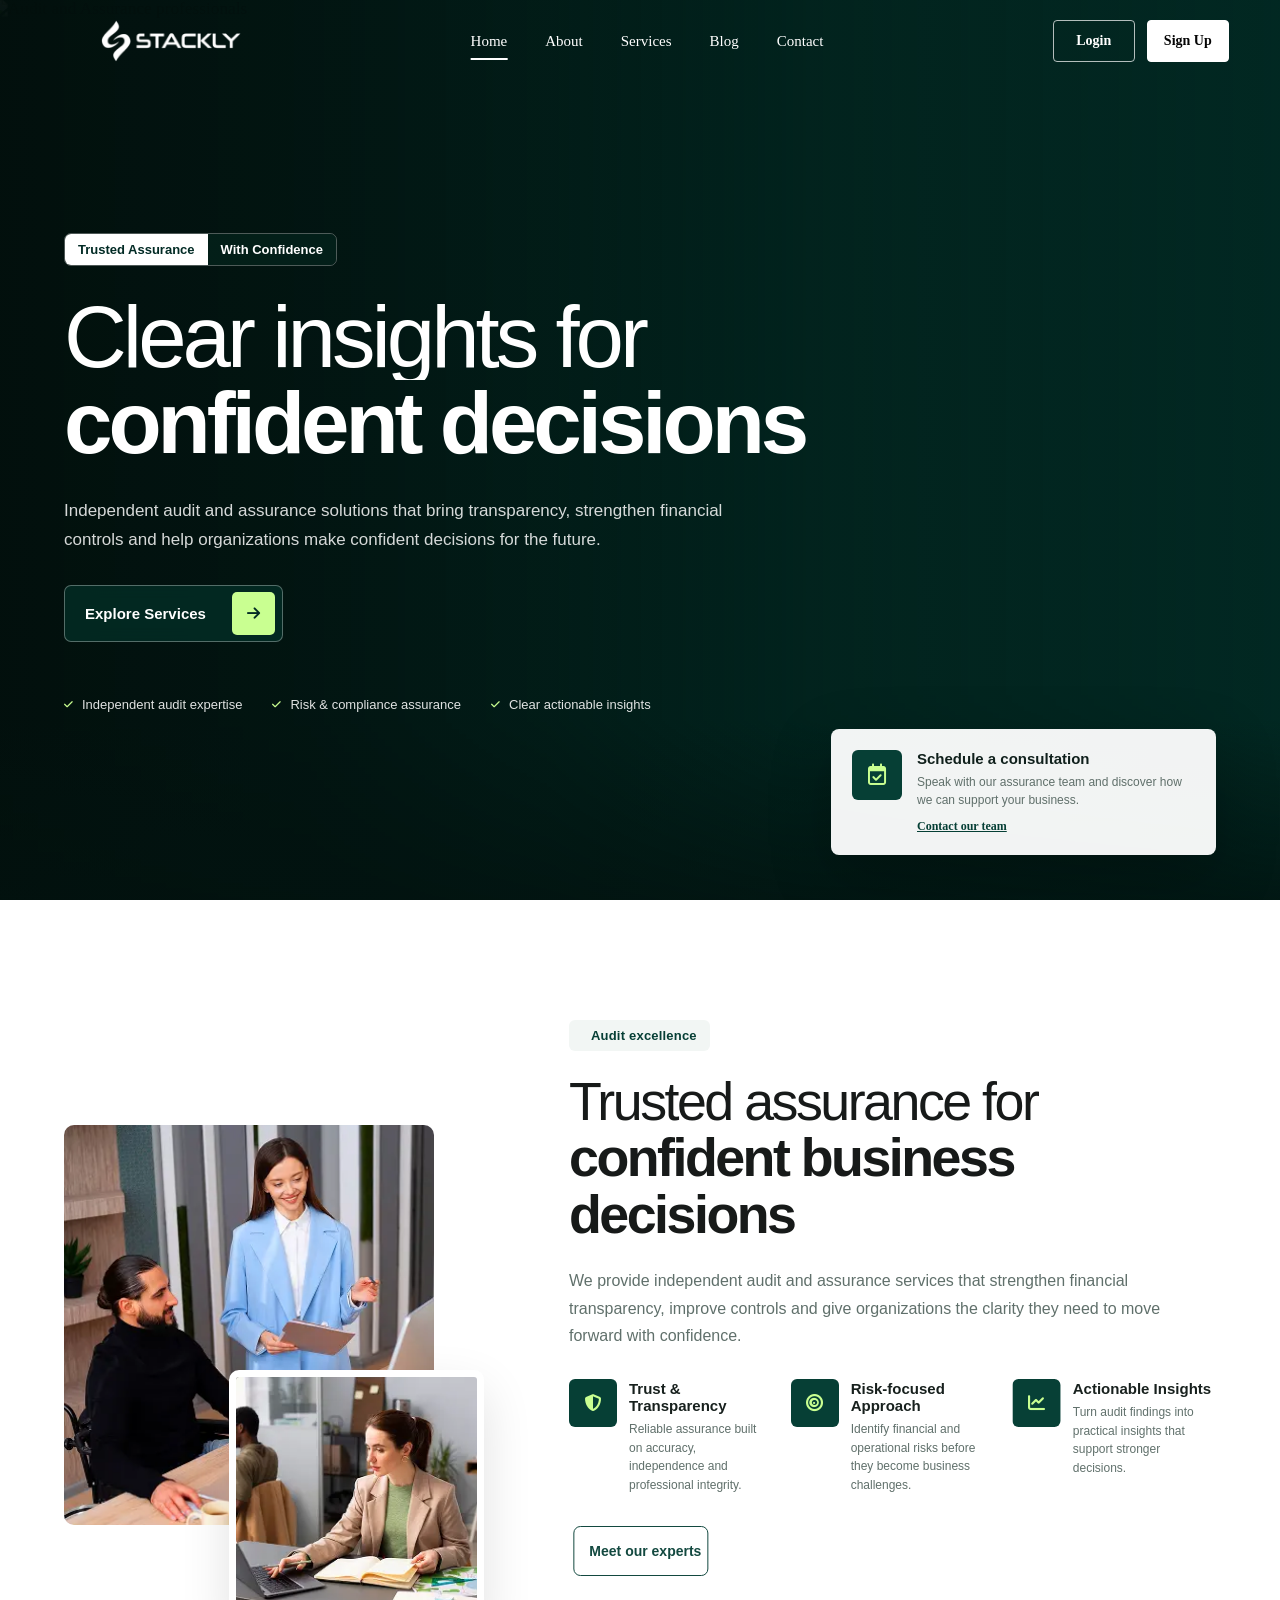
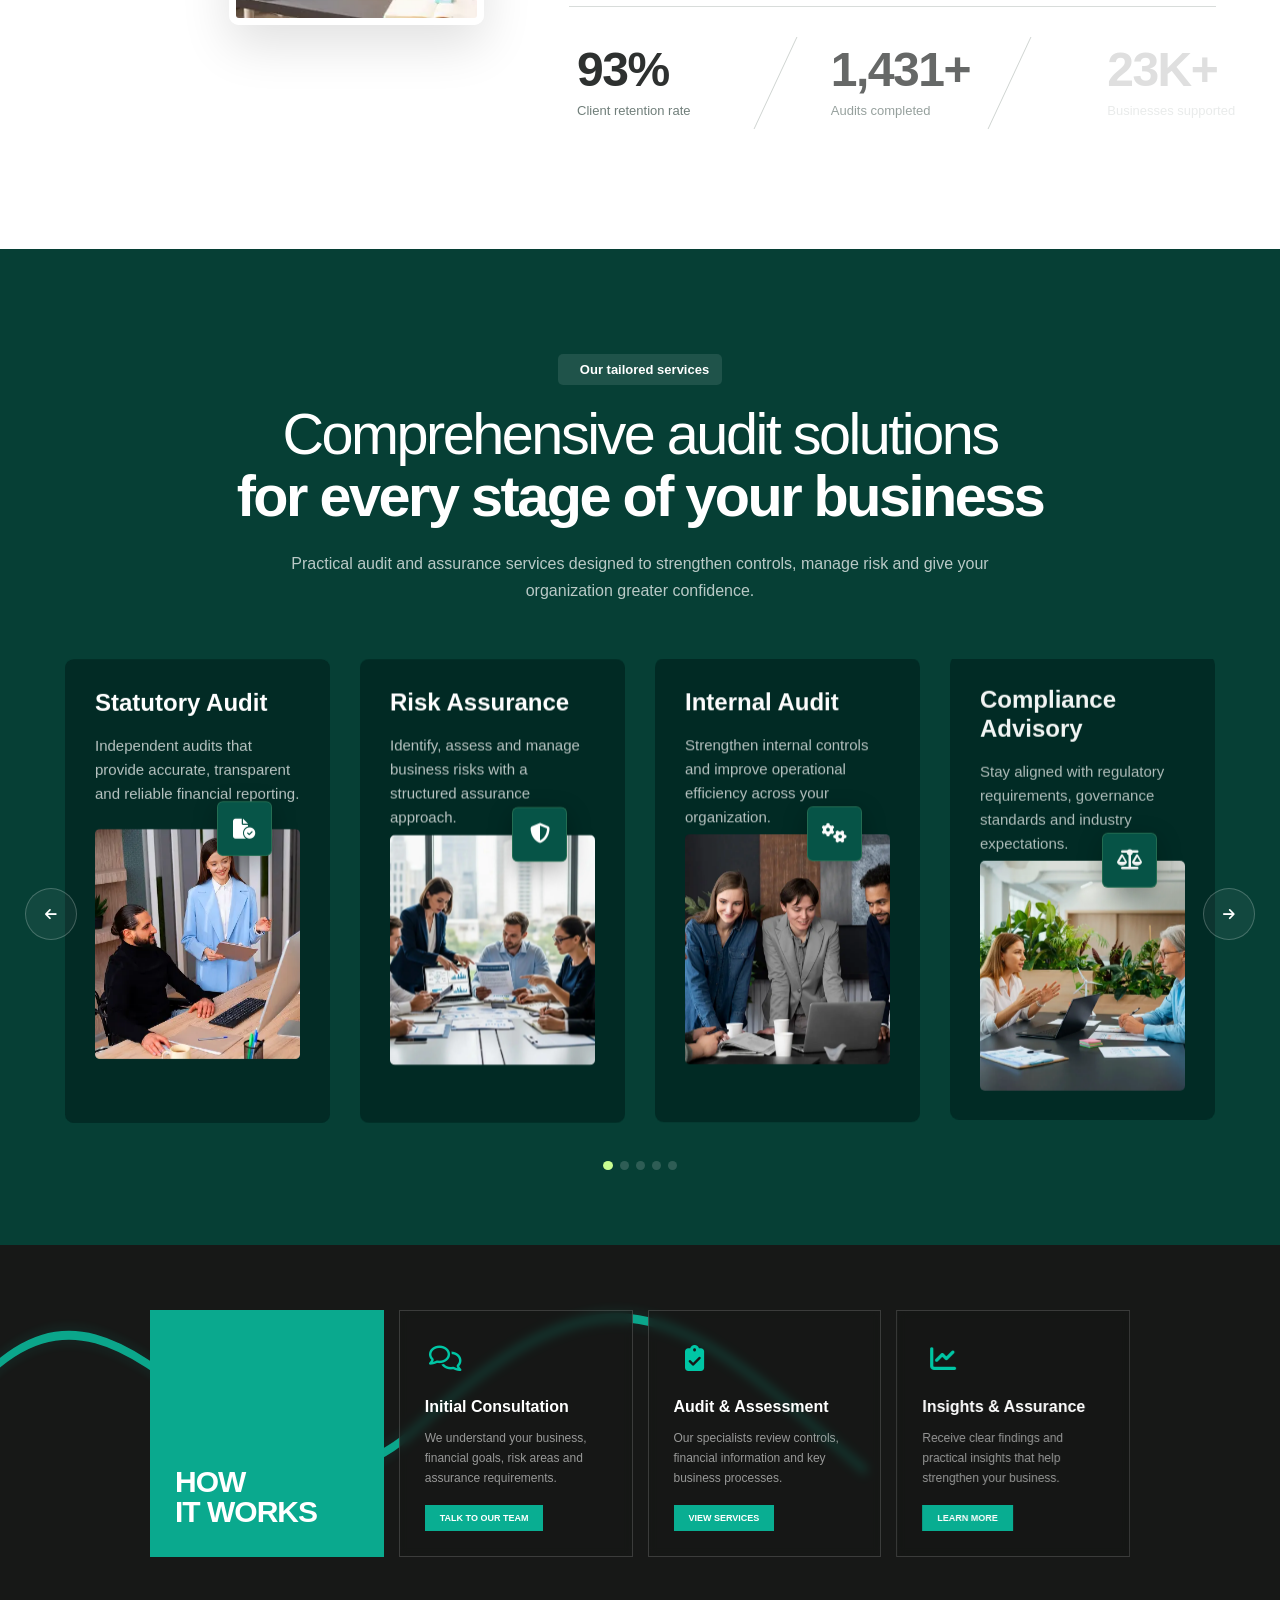
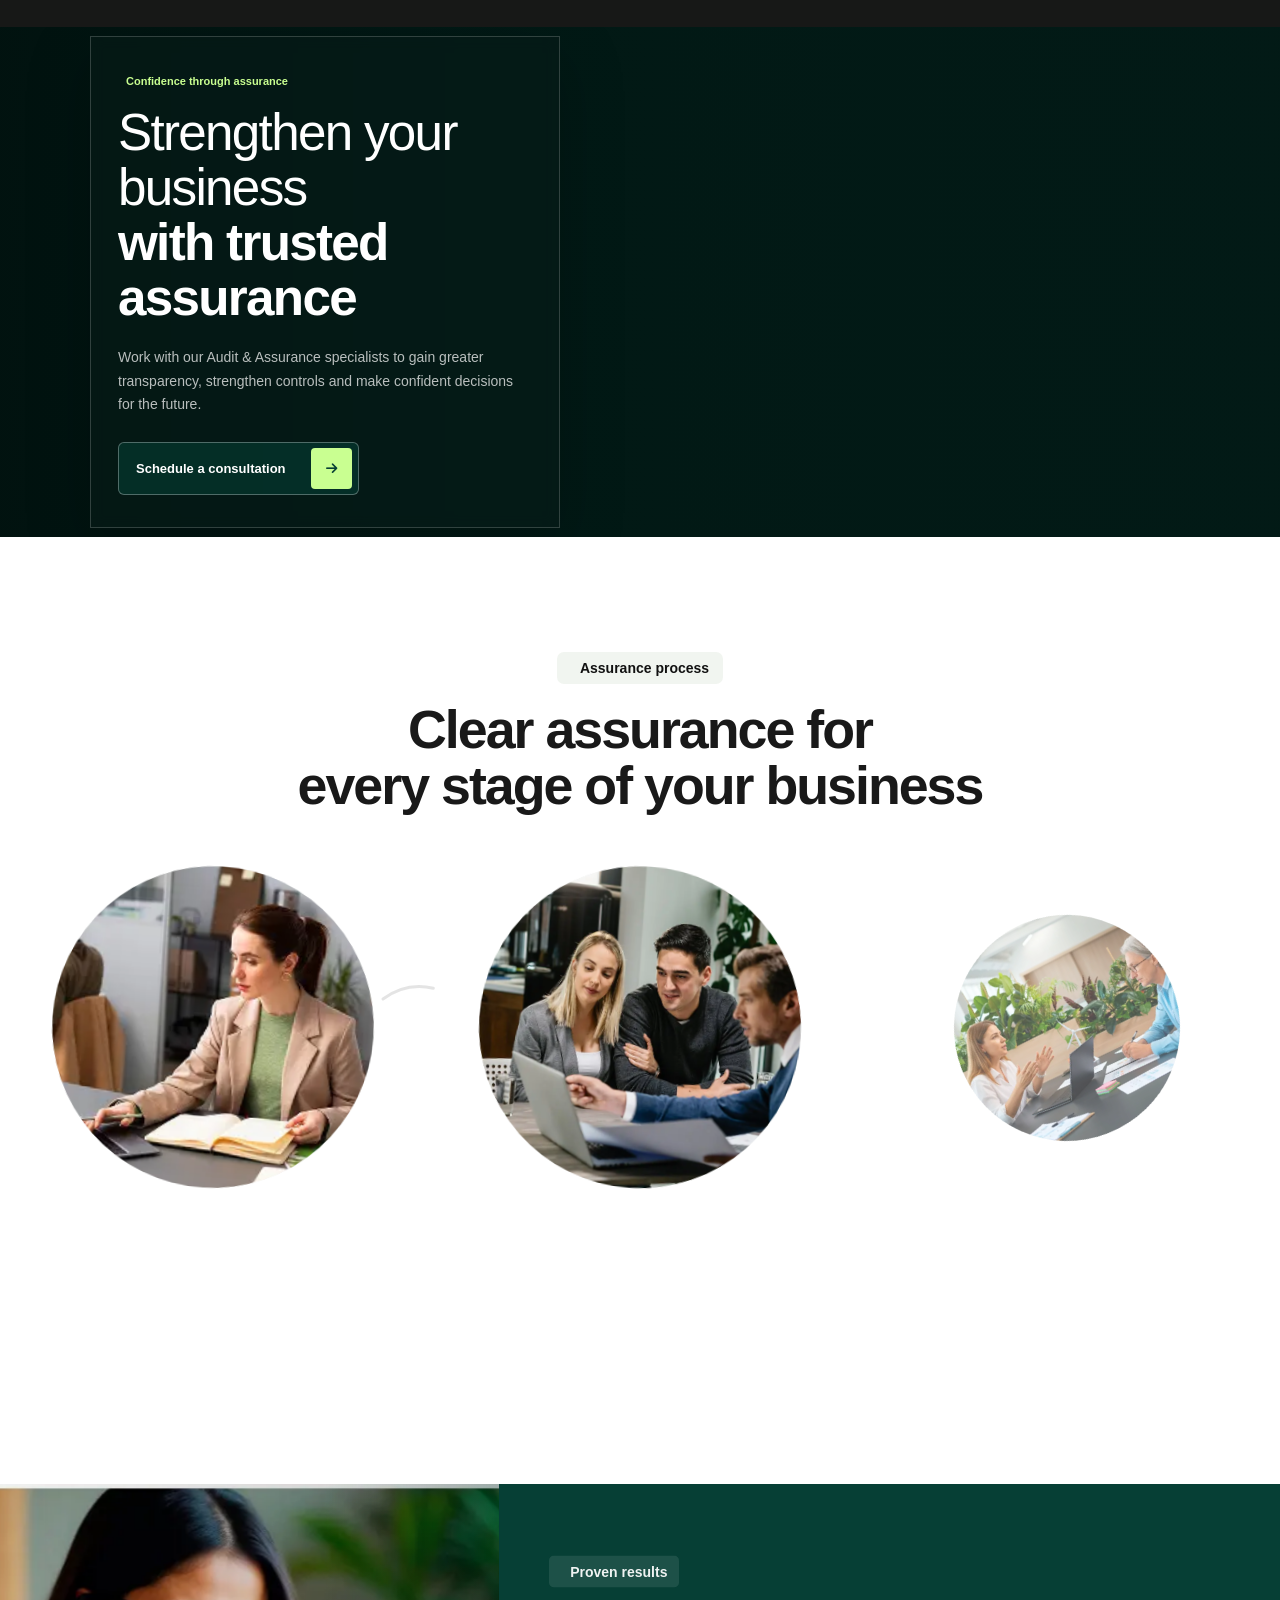
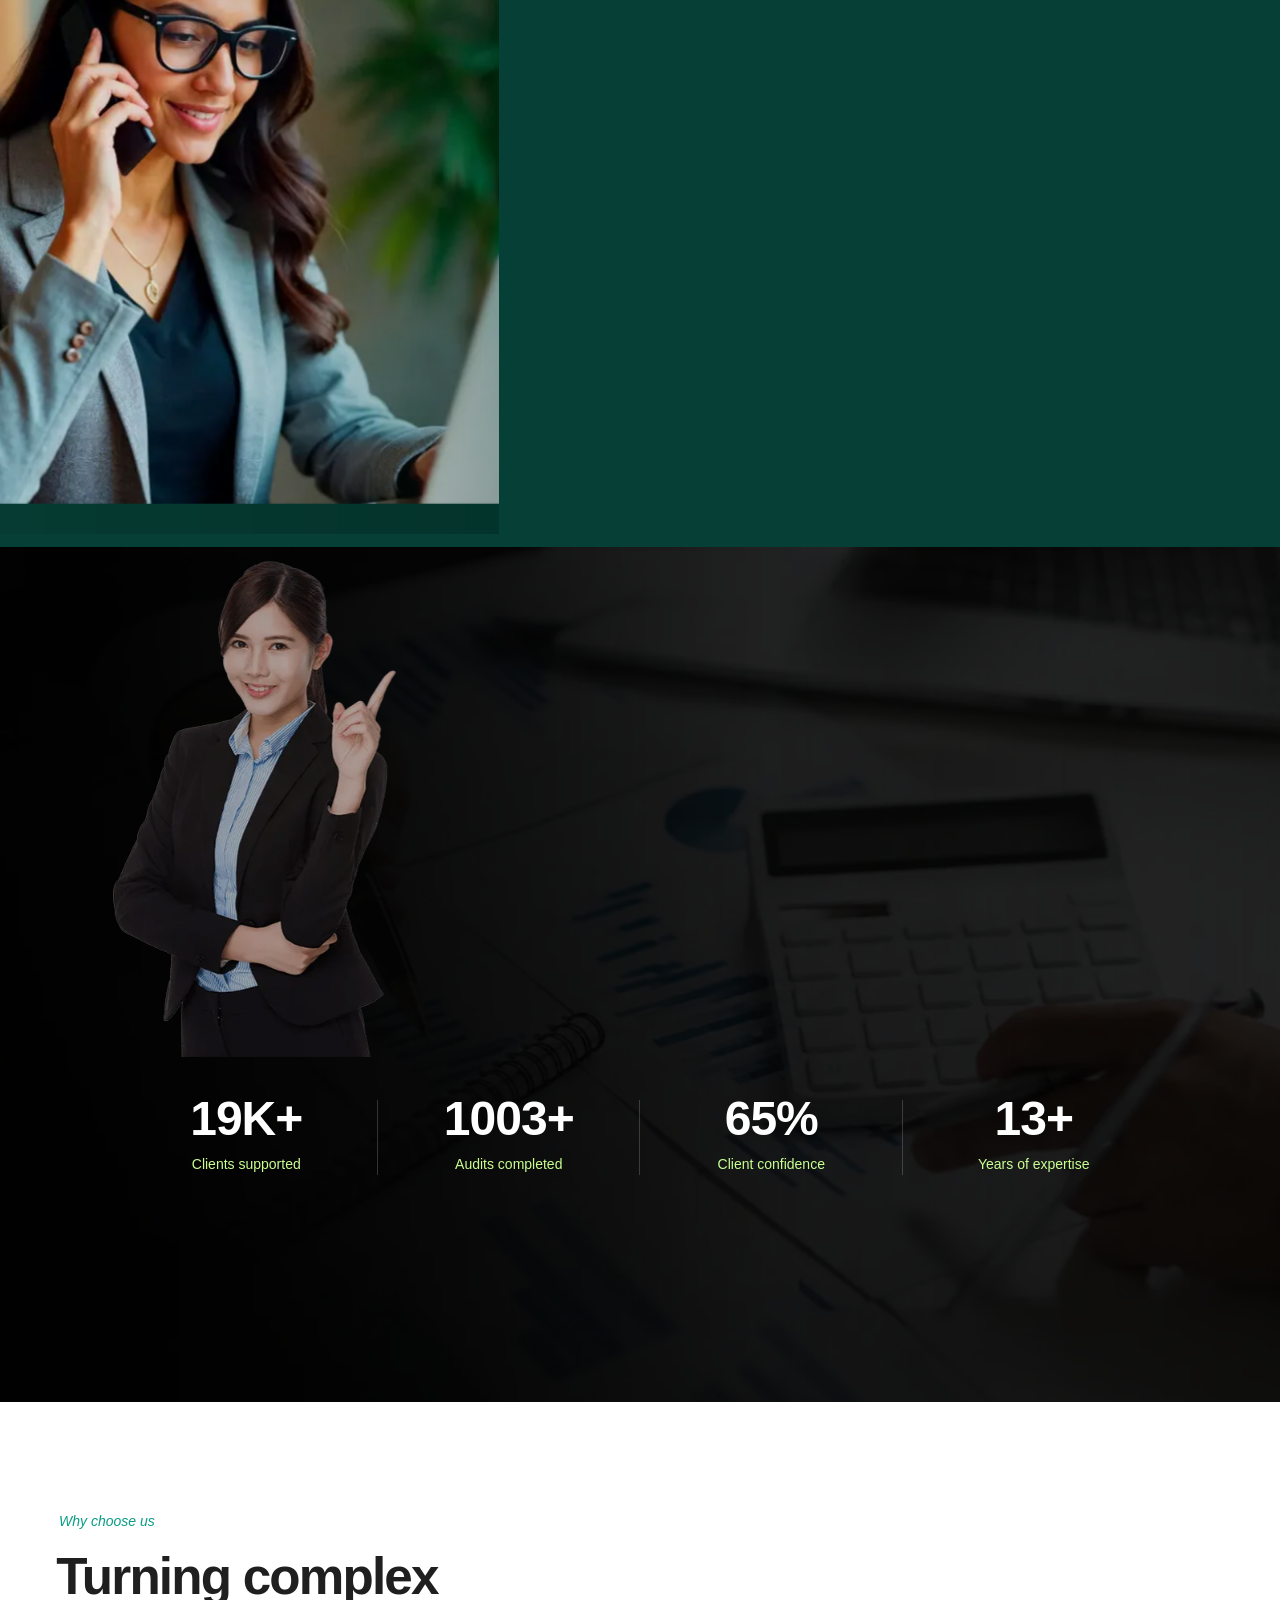
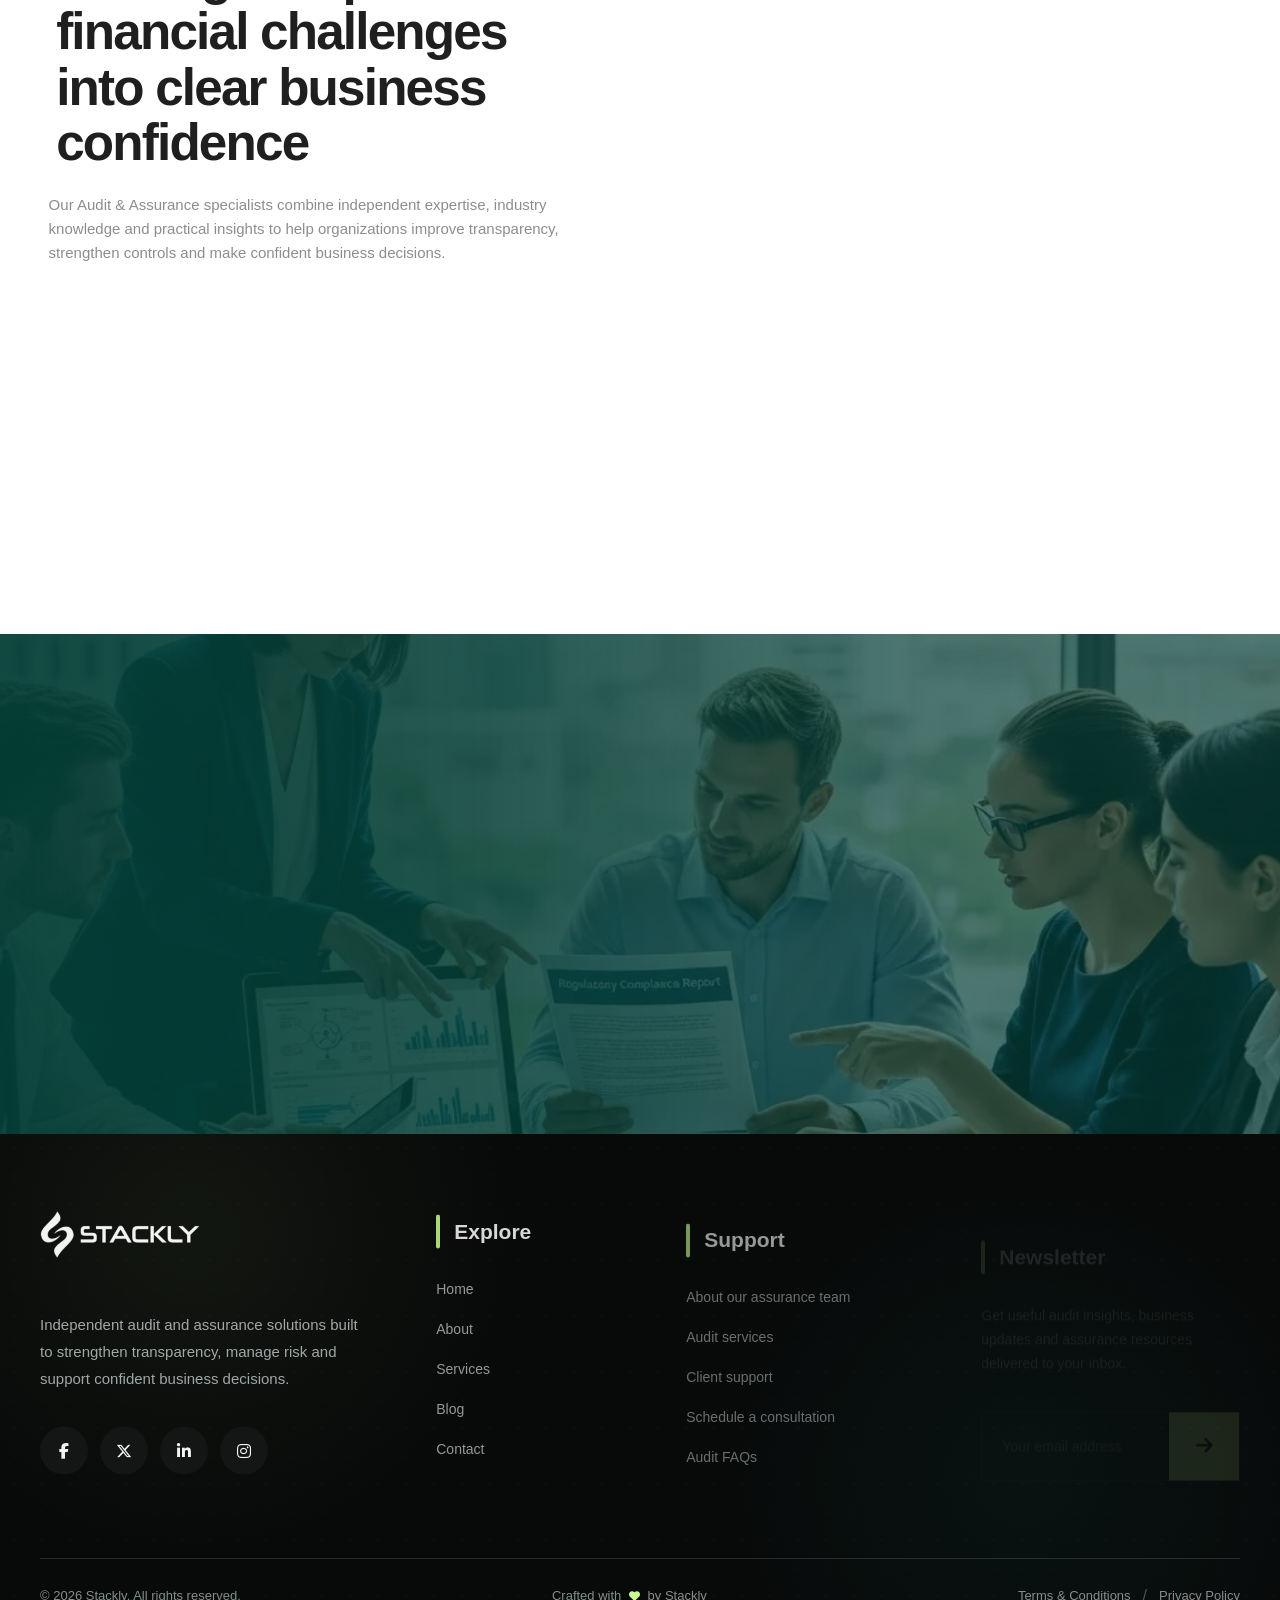
==== index.html @ 1dea0c60 "first commit" ====
<!DOCTYPE html>
<html lang="en">

<head>
    <meta charset="UTF-8">
    <meta name="viewport" content="width=device-width, initial-scale=1.0">

    <title>Stackly | Audit & Assurance</title>
<!-- Font Awesome -->
<link
    rel="stylesheet"
    href="https://cdnjs.cloudflare.com/ajax/libs/font-awesome/6.7.2/css/all.min.css"
>
    <!-- Main CSS -->
    <link rel="stylesheet" href="css/style.css">
    <link rel="stylesheet" href="css/home.css">
</head>

<body>

    <!-- =====================================================
         HEADER / NAVBAR
    ====================================================== -->
<header class="site-header" id="siteHeader">
    <nav class="navbar">

      <!-- Logo -->
<a href="index.html" class="brand-logo">
    <img src="assetss/logo 4.webp" alt="STACKLY Logo">
</a>
        <!-- Desktop Navigation -->
        <div class="nav-menu" id="navMenu">

            <a href="index.html" class="nav-link active">Home</a>
            <a href="about.html" class="nav-link">About</a>
            <a href="services.html" class="nav-link">Services</a>
            <a href="blog.html" class="nav-link">Blog</a>
            <a href="contact.html" class="nav-link">Contact</a>

            <!-- Mobile Auth Buttons -->
            <div class="mobile-auth">
                <a href="login.html" class="login-btn">Login</a>
                <a href="register.html" class="signup-btn">Sign Up</a>
            </div>

        </div>

        <!-- Desktop Auth -->
        <div class="desktop-auth">
            <a href="login.html" class="login-btn">Login</a>
            <a href="register.html" class="signup-btn">Sign Up</a>
        </div>

        <!-- Mobile Toggle -->
        <button
            class="menu-toggle"
            id="menuToggle"
            aria-label="Toggle navigation"
            aria-expanded="false"
        >
            <span></span>
            <span></span>
            <span></span>
        </button>

    </nav>
</header>


<!-- =====================================================
     AUDIT & ASSURANCE HERO
====================================================== -->

<section class="audit-hero" id="home">

    <!-- Background Image -->
    <div class="audit-hero-image">

        <img
            src="https://images.openai.com/static-rsc-4/qGSShw3lVOkflLW--eEXy1oP4KELejCWYh2Y5VGfIpO5u96QJgmZgrgnI1BkpLZaQknFezvVjly02QbOVNBq6kBhOxrE3UzgswcczAZzKFBwlpBtjOLL7k1zO3zDhDuBZmyTmKdolitUywab-daVpfcMJbjwZvbfjMgfiXlFlw4?purpose=inline"
            alt="Audit and Assurance professionals"
        >

    </div>


    <!-- Dark Green Overlay -->
    <div class="audit-hero-overlay"></div>


    <!-- Hero Content -->
    <div class="audit-hero-container">

        <div class="audit-hero-content">


            <!-- =================================================
                 TOP LABEL
            ================================================== -->

            <div class="audit-hero-label hero-animate">

                <span class="label-main">
                    Trusted Assurance
                </span>

                <span class="label-text">
                    With Confidence
                </span>

            </div>


            <!-- =================================================
                 MAIN HEADING
            ================================================== -->

            <h1 class="audit-hero-title">

                <span class="hero-title-line">
                    Clear insights for
                </span>

                <span class="hero-title-line">
                    <strong>confident decisions</strong>
                </span>

            </h1>


            <!-- =================================================
                 DESCRIPTION
            ================================================== -->

            <p class="audit-hero-description hero-animate">

                Independent audit and assurance solutions that bring
                transparency, strengthen financial controls and help
                organizations make confident decisions for the future.

            </p>


            <!-- =================================================
                 CTA
            ================================================== -->

            <div class="audit-hero-buttons hero-animate">

                <a
                    href="services.html"
                    class="audit-hero-btn"
                >

                    <span>
                        Explore Services
                    </span>

                    <span class="audit-arrow">

                        <i class="fa-solid fa-arrow-right"></i>

                    </span>

                </a>

            </div>


            <!-- =================================================
                 BOTTOM FEATURES
            ================================================== -->

            <div class="audit-hero-features hero-animate">

                <div class="audit-feature">

                    <i class="fa-solid fa-check"></i>

                    <span>
                        Independent audit expertise
                    </span>

                </div>


                <div class="audit-feature">

                    <i class="fa-solid fa-check"></i>

                    <span>
                        Risk & compliance assurance
                    </span>

                </div>


                <div class="audit-feature">

                    <i class="fa-solid fa-check"></i>

                    <span>
                        Clear actionable insights
                    </span>

                </div>

            </div>

        </div>

        <div class="audit-consult-card hero-animate">

            <div class="consult-icon">

                <i class="fa-regular fa-calendar-check"></i>

            </div>


            <div class="consult-content">

                <h3>
                    Schedule a consultation
                </h3>

                <p>
                    Speak with our assurance team and discover
                    how we can support your business.
                </p>

                <a href="contact.html">
                    Contact our team
                  
                </a>

            </div>

        </div>

    </div>
</section>

<!-- =========================================================
     AUDIT & ASSURANCE - ABOUT SECTION
========================================================= -->
<section class="audit-about" id="about">

    <div class="audit-about-container">

        <!-- LEFT IMAGE AREA -->
        <div class="audit-about-visual">

            <div class="audit-about-main-image audit-about-reveal-left">
                <img
                    src="assetss/audit-img1.webp"
                    alt="Audit and assurance professionals"
                >
            </div>

            <div class="audit-about-small-image audit-about-reveal-bottom">
                <img
                    src="assetss/audit-img2.webp"
                    alt="Financial audit discussion"
                >
            </div>

        </div>


        <!-- RIGHT CONTENT -->
        <div class="audit-about-content">

            <div class="audit-about-label audit-about-content-reveal">
                <i class="fa-solid fa-sparkles"></i>
                <span>Audit excellence</span>
            </div>

            <h2 class="audit-about-title audit-about-content-reveal">
                Trusted assurance for
                <strong>confident business decisions</strong>
            </h2>

            <p class="audit-about-description audit-about-content-reveal">
                We provide independent audit and assurance services that
                strengthen financial transparency, improve controls and
                give organizations the clarity they need to move forward
                with confidence.
            </p>


            <!-- FEATURE LIST -->
            <div class="audit-about-features">

                <div class="audit-about-feature audit-about-content-reveal">
                    <div class="audit-feature-icon">
                        <i class="fa-solid fa-shield-halved"></i>
                    </div>

                    <div class="audit-feature-content">
                        <h3>Trust & Transparency</h3>
                        <p>
                            Reliable assurance built on accuracy,
                            independence and professional integrity.
                        </p>
                    </div>
                </div>


                <div class="audit-about-feature audit-about-content-reveal">
                    <div class="audit-feature-icon">
                        <i class="fa-solid fa-bullseye"></i>
                    </div>

                    <div class="audit-feature-content">
                        <h3>Risk-focused Approach</h3>
                        <p>
                            Identify financial and operational risks
                            before they become business challenges.
                        </p>
                    </div>
                </div>


                <div class="audit-about-feature audit-about-content-reveal">
                    <div class="audit-feature-icon">
                        <i class="fa-solid fa-chart-line"></i>
                    </div>

                    <div class="audit-feature-content">
                        <h3>Actionable Insights</h3>
                        <p>
                            Turn audit findings into practical insights
                            that support stronger decisions.
                        </p>
                    </div>
                </div>

            </div>


            <!-- BUTTON -->
            <div class="audit-about-button-wrap audit-about-content-reveal">

                <a href="404.html" class="audit-about-button">
                    <span>Meet our experts</span>    
                    </span>
                </a>

            </div>


            <!-- STATS -->
            <div class="audit-about-stats">

                <div class="audit-stat audit-about-content-reveal">
                    <div
                        class="audit-stat-number"
                        data-count="98"
                        data-suffix="%"
                    >
                        0%
                    </div>

                    <p>Client retention rate</p>
                </div>


                <div class="audit-stat-divider"></div>


                <div class="audit-stat audit-about-content-reveal">
                    <div
                        class="audit-stat-number"
                        data-count="1500"
                        data-suffix="+"
                    >
                        0+
                    </div>

                    <p>Audits completed</p>
                </div>


                <div class="audit-stat-divider"></div>


                <div class="audit-stat audit-about-content-reveal">
                    <div
                        class="audit-stat-number"
                        data-count="25"
                        data-suffix="K+"
                    >
                        0K+
                    </div>

                    <p>Businesses supported</p>
                </div>

            </div>

        </div>

    </div>

</section>

<!-- =========================================================
     AUDIT & ASSURANCE SERVICES
========================================================= -->

<section class="audit-services" id="services">

    <div class="audit-services-heading">

        <div class="audit-services-label services-reveal">
            <i class="fa-solid fa-sparkles"></i>
            <span>Our tailored services</span>
        </div>

        <h2 class="audit-services-title services-reveal">
            Comprehensive audit solutions
            <br>
            <strong>for every stage of your business</strong>
        </h2>

        <p class="audit-services-description services-reveal">
            Practical audit and assurance services designed to strengthen
            controls, manage risk and give your organization greater confidence.
        </p>

    </div>


    <!-- CAROUSEL -->
    <div class="audit-services-carousel">

        <button class="audit-slider-arrow audit-slider-prev" type="button">
            <i class="fa-solid fa-arrow-left"></i>
        </button>

        <div class="audit-services-viewport">

            <div class="audit-services-track">


                <!-- CARD 1 -->
                <article class="audit-service-card">

                    <div class="audit-service-content">

                        <h3>Statutory Audit</h3>

                        <p>
                            Independent audits that provide accurate,
                            transparent and reliable financial reporting.
                        </p>

                    </div>

                    <div class="audit-service-image">
                        <img
                            src="assetss/audit-img1.webp"
                            alt="Statutory audit"
                        >

                        <div class="audit-service-icon">
                            <i class="fa-solid fa-file-circle-check"></i>
                        </div>
                    </div>

                </article>


                <!-- CARD 2 -->
                <article class="audit-service-card">

                    <div class="audit-service-content">

                        <h3>Risk Assurance</h3>

                        <p>
                            Identify, assess and manage business risks
                            with a structured assurance approach.
                        </p>

                    </div>

                    <div class="audit-service-image">
                        <img
                            src="assetss/service-2.webp"
                            alt="Risk assurance"
                        >

                        <div class="audit-service-icon">
                            <i class="fa-solid fa-shield-halved"></i>
                        </div>
                    </div>

                </article>


                <!-- CARD 3 -->
                <article class="audit-service-card">

                    <div class="audit-service-content">

                        <h3>Internal Audit</h3>

                        <p>
                            Strengthen internal controls and improve
                            operational efficiency across your organization.
                        </p>

                    </div>

                    <div class="audit-service-image">
                        <img
                            src="assetss/service-3.webp"
                            alt="Internal audit"
                        >

                        <div class="audit-service-icon">
                            <i class="fa-solid fa-gears"></i>
                        </div>
                    </div>

                </article>


                <!-- CARD 4 -->
                <article class="audit-service-card">

                    <div class="audit-service-content">

                        <h3>Compliance Advisory</h3>

                        <p>
                            Stay aligned with regulatory requirements,
                            governance standards and industry expectations.
                        </p>

                    </div>

                    <div class="audit-service-image">
                        <img
                            src="assetss/Service-4.webp"
                            alt="Compliance advisory"
                        >

                        <div class="audit-service-icon">
                            <i class="fa-solid fa-scale-balanced"></i>
                        </div>
                    </div>

                </article>


                <!-- CARD 5 -->
                <article class="audit-service-card">

                    <div class="audit-service-content">

                        <h3>Assurance for Growth</h3>

                        <p>
                            Gain clear insights that support sustainable
                            growth and stronger long-term business decisions.
                        </p>

                    </div>

                    <div class="audit-service-image">
                        <img
                            src="assetss/Service-1.webp"
                            alt="Assurance for business growth"
                        >

                        <div class="audit-service-icon">
                            <i class="fa-solid fa-chart-line"></i>
                        </div>

                    </div>

                </article>



                    <!-- CARD 1 -->
                <article class="audit-service-card">

                    <div class="audit-service-content">

                        <h3>Statutory Audit</h3>

                        <p>
                            Independent audits that provide accurate,
                            transparent and reliable financial reporting.
                        </p>

                    </div>

                    <div class="audit-service-image">
                        <img
                            src="assetss/audit-img1.webp"
                            alt="Statutory audit"
                        >

                        <div class="audit-service-icon">
                            <i class="fa-solid fa-file-circle-check"></i>
                        </div>
                    </div>

                </article>


                <!-- CARD 2 -->
                <article class="audit-service-card">

                    <div class="audit-service-content">

                        <h3>Risk Assurance</h3>

                        <p>
                            Identify, assess and manage business risks
                            with a structured assurance approach.
                        </p>

                    </div>

                    <div class="audit-service-image">
                        <img
                            src="assetss/service-2.webp"
                            alt="Risk assurance"
                        >

                        <div class="audit-service-icon">
                            <i class="fa-solid fa-shield-halved"></i>
                        </div>
                    </div>

                </article>


                <!-- CARD 3 -->
                <article class="audit-service-card">

                    <div class="audit-service-content">

                        <h3>Internal Audit</h3>

                        <p>
                            Strengthen internal controls and improve
                            operational efficiency across your organization.
                        </p>

                    </div>

                    <div class="audit-service-image">
                        <img
                            src="assetss/service-3.webp"
                            alt="Internal audit"
                        >

                        <div class="audit-service-icon">
                            <i class="fa-solid fa-gears"></i>
                        </div>
                    </div>

                </article>


                <!-- CARD 4 -->
                <article class="audit-service-card">

                    <div class="audit-service-content">

                        <h3>Compliance Advisory</h3>

                        <p>
                            Stay aligned with regulatory requirements,
                            governance standards and industry expectations.
                        </p>

                    </div>

                    <div class="audit-service-image">
                        <img
                            src="assetss/Service-4.webp"
                            alt="Compliance advisory"
                        >

                        <div class="audit-service-icon">
                            <i class="fa-solid fa-scale-balanced"></i>
                        </div>
                    </div>

                </article>


                <!-- CARD 5 -->
                <article class="audit-service-card">

                    <div class="audit-service-content">

                        <h3>Assurance for Growth</h3>

                        <p>
                            Gain clear insights that support sustainable
                            growth and stronger long-term business decisions.
                        </p>

                    </div>

                    <div class="audit-service-image">
                        <img
                            src="assetss/Service-1.webp"
                            alt="Assurance for business growth"
                        >

                        <div class="audit-service-icon">
                            <i class="fa-solid fa-chart-line"></i>
                        </div>

                    </div>

                </article>

              
        </div>


        <button class="audit-slider-arrow audit-slider-next" type="button">
            <i class="fa-solid fa-arrow-right"></i>
        </button>

    </div>


    <!-- DOTS -->

    <div class="audit-services-dots">

        <button class="audit-service-dot active" data-slide="0"></button>
        <button class="audit-service-dot" data-slide="1"></button>
        <button class="audit-service-dot" data-slide="2"></button>
        <button class="audit-service-dot" data-slide="3"></button>
        <button class="audit-service-dot" data-slide="4"></button>

    </div>

</section>

<!-- =========================================================
     AUDIT & ASSURANCE - HOW IT WORKS + VIDEO CTA
========================================================= -->

<section class="audit-process" id="audit-process">

    <!-- =====================================================
         PROCESS AREA
    ===================================================== -->

    <div class="audit-process-top">

        <!-- Decorative line -->
        <div class="audit-process-line">
            <svg viewBox="0 0 1600 260" preserveAspectRatio="none">
                <path
                    d="M-20 90 C 180 -20, 310 230, 520 125
                       S 820 30, 1010 120
                       S 1320 270, 1620 90"
                />
            </svg>
        </div>


        <div class="audit-process-container">

            <!-- Title Card -->

            <div class="audit-process-intro process-reveal-left">

                <span>HOW</span>
                <span>IT WORKS</span>

            </div>


            <!-- Card 1 -->

            <article class="audit-process-card process-reveal-left">

                <div class="audit-process-icon">
                    <i class="fa-regular fa-comments"></i>
                </div>

                <h3>Initial Consultation</h3>

                <p>
                    We understand your business, financial goals,
                    risk areas and assurance requirements.
                </p>

                <a href="contact.html">
                    TALK TO OUR TEAM
                </a>

            </article>


            <!-- Card 2 -->

            <article class="audit-process-card process-reveal-right">

                <div class="audit-process-icon">
                    <i class="fa-solid fa-clipboard-check"></i>
                </div>

                <h3>Audit & Assessment</h3>

                <p>
                    Our specialists review controls, financial
                    information and key business processes.
                </p>

                <a href="services.html">
                    VIEW SERVICES

                </a>

            </article>


            <!-- Card 3 -->

            <article class="audit-process-card process-reveal-right">

                <div class="audit-process-icon">
                    <i class="fa-solid fa-chart-line"></i>
                </div>

                <h3>Insights & Assurance</h3>

                <p>
                    Receive clear findings and practical insights
                    that help strengthen your business.
                </p>

                <a href="404.html">
                    LEARN MORE
                
                </a>

            </article>

        </div>

    </div>


    <!-- =====================================================
         VIDEO CTA AREA
    ===================================================== -->

    <div class="audit-video-cta">

        <video
            class="audit-video-background"
            autoplay
            muted
            loop
            playsinline
            preload="metadata"
        >
            <source
                src="videos/team-discuss.mp4"
                type="video/mp4"
            >
        </video>


        <div class="audit-video-overlay"></div>


        <div class="audit-video-container">

            <div class="audit-video-content video-content-reveal">

                <div class="audit-video-label">
                    <i class="fa-solid fa-sparkles"></i>
                    <span>Confidence through assurance</span>
                </div>

                <h2>
                    Strengthen your business
                    <br>
                    <strong>with trusted assurance</strong>
                </h2>

                <p>
                    Work with our Audit & Assurance specialists to gain
                    greater transparency, strengthen controls and make
                    confident decisions for the future.
                </p>

                <a
                    href="contact.html"
                    class="audit-video-button"
                >
                    <span>Schedule a consultation</span>

                    <span class="audit-video-arrow">
                        <i class="fa-solid fa-arrow-right"></i>
                    </span>
                </a>

            </div>

        </div>

    </div>

</section>


<!-- =========================================================
     AUDIT ASSURANCE PROCESS
========================================================= -->
<section class="audit-growth-process" id="audit-growth-process">

    <div class="audit-growth-header">
        <div class="audit-growth-label">
            <i class="fa-solid fa-sparkles"></i>
            <span>Assurance process</span>
        </div>

        <h2>
            Clear assurance for
            <br>
            <strong>every stage of your business</strong>
        </h2>
    </div>


    <div class="audit-growth-wrapper">

        <!-- STEP 01 -->
        <div class="audit-growth-item audit-step-1">

            <div class="audit-growth-image-wrap">
                <div class="audit-growth-image">
                    <img
                        src="assetss/audit-img2.webp"
                        alt="Initial audit consultation"
                    >
                </div>

                <div class="audit-step-badge">
                    <i class="fa-solid fa-sparkles"></i>
                    <span>Step 01</span>
                </div>
            </div>

            <div class="audit-growth-content">
                <h3>Initial consultation</h3>

                <p>
                    We begin by understanding your organization,
                    financial objectives, key risks and assurance
                    requirements.
                </p>
            </div>

        </div>


        <!-- ARROW 01 -->
        <div class="audit-growth-arrow audit-arrow-1">
            <svg viewBox="0 0 120 70" aria-hidden="true">
                <path d="M8 25 C35 5, 70 8, 105 42"></path>
                <path d="M91 39 L105 42 L101 28"></path>
            </svg>
        </div>


        <!-- STEP 02 -->
        <div class="audit-growth-item audit-step-2">

            <div class="audit-growth-image-wrap">
                <div class="audit-growth-image">
                    <img
                        src="assetss/Service-1.webp"
                        alt="Financial audit assessment"
                    >
                </div>

                <div class="audit-step-badge">
                    <i class="fa-solid fa-sparkles"></i>
                    <span>Step 02</span>
                </div>
            </div>

            <div class="audit-growth-content">
                <h3>Audit & assessment</h3>

                <p>
                    Our specialists review financial information,
                    internal controls and business processes to
                    identify important risk areas.
                </p>
            </div>

        </div>


        <!-- ARROW 02 -->
        <div class="audit-growth-arrow audit-arrow-2">
            <svg viewBox="0 0 120 70" aria-hidden="true">
                <path d="M8 42 C40 62, 78 55, 105 20"></path>
                <path d="M91 22 L105 20 L102 34"></path>
            </svg>
        </div>


        <!-- STEP 03 -->
        <div class="audit-growth-item audit-step-3">

            <div class="audit-growth-image-wrap">
                <div class="audit-growth-image">
                    <img
                        src="assetss/Service-4.webp"
                        alt="Audit strategy and business insights"
                    >
                </div>

                <div class="audit-step-badge">
                    <i class="fa-solid fa-sparkles"></i>
                    <span>Step 03</span>
                </div>
            </div>

            <div class="audit-growth-content">
                <h3>Insights & assurance</h3>

                <p>
                    We deliver clear findings and practical insights
                    that strengthen controls, improve transparency
                    and support confident decisions.
                </p>
            </div>

        </div>

    </div>

</section>


<!-- =========================================================
     AUDIT RESULTS / INSIGHTS SECTION
========================================================= -->

<section class="audit-results" id="audit-results">

    <!-- LEFT IMAGE -->
    <div class="audit-results-visual">

        <img
            src="assetss/audit-person (1).webp"
            alt="Audit and assurance professional"
        >

        <div class="audit-results-image-overlay"></div>

    </div>


    <!-- RIGHT CONTENT -->
    <div class="audit-results-content">

        <div class="audit-results-inner">

            <!-- LABEL -->
            <div class="audit-results-label">
                <i class="fa-solid fa-sparkles"></i>
                <span>Proven results</span>
            </div>


            <!-- HEADER -->
            <div class="audit-results-heading-row">

                <h2>
                    Turning audit insights into
                    <strong>stronger business outcomes</strong>
                </h2>

                <div class="audit-results-controls">

                    <button
                        class="audit-results-prev"
                        aria-label="Previous service"
                    >
                        <i class="fa-solid fa-arrow-left"></i>
                    </button>

                    <button
                        class="audit-results-next"
                        aria-label="Next service"
                    >
                        <i class="fa-solid fa-arrow-right"></i>
                    </button>

                </div>

            </div>


            <!-- CAROUSEL -->
            <div class="audit-results-carousel">

                <div class="audit-results-track">


                    <!-- CARD 01 -->
                    <article class="audit-result-card">

                        <div class="audit-result-image">

                            <img
                                src="assetss/service-3.webp"
                                alt="Financial reporting assurance"
                            >

                            <div class="audit-result-overlay"></div>

                        </div>

                        <div class="audit-result-info">

                            <span>
                                Financial reporting assurance
                            </span>

                            <h3>
                                Greater clarity in financial reporting
                            </h3>

                        </div>

                    </article>


                    <!-- CARD 02 -->
                    <article class="audit-result-card">

                        <div class="audit-result-image">

                            <img
                                src="assetss/service-2.webp"
                                alt="Risk management assurance"
                            >

                            <div class="audit-result-overlay"></div>

                        </div>

                        <div class="audit-result-info">

                            <span>
                                Risk & controls
                            </span>

                            <h3>
                                Stronger controls and reduced risk
                            </h3>

                        </div>

                    </article>


                    <!-- CARD 03 -->
                    <article class="audit-result-card">

                        <div class="audit-result-image">

                            <img
                                src="assetss/Service-1.webp"
                                alt="Compliance advisory"
                            >

                            <div class="audit-result-overlay"></div>

                        </div>

                        <div class="audit-result-info">

                            <span>
                                Compliance advisory
                            </span>

                            <h3>
                                Confidence across regulatory requirements
                            </h3>

                        </div>

                    </article>


                    <!-- CARD 04 -->
                    <article class="audit-result-card">

                        <div class="audit-result-image">

                            <img
                                src="assetss/audit-img2.webp"
                                alt="Business advisory"
                            >

                            <div class="audit-result-overlay"></div>

                        </div>

                        <div class="audit-result-info">

                            <span>
                                Business assurance
                            </span>

                            <h3>
                                Insights that support better decisions
                            </h3>

                        </div>

                    </article>


                </div>

            </div>


            <!-- MOBILE DOTS -->
            <div class="audit-results-dots">

                <button class="audit-result-dot active"></button>
                <button class="audit-result-dot"></button>
                <button class="audit-result-dot"></button>
                <button class="audit-result-dot"></button>

            </div>

        </div>

    </div>

</section>

<!-- =========================================================
     AUDIT TESTIMONIALS + RESULTS
========================================================= -->

<section class="audit-testimonials" id="audit-testimonials">

    <!-- BACKGROUND -->
    <div class="audit-testimonials-bg">
        <img
            src="assetss/background-img.webp"
            alt=""
        >
    </div>

    <div class="audit-testimonials-overlay"></div>


    <!-- MAIN TESTIMONIAL AREA -->
    <div class="audit-testimonials-main">

        <!-- LEFT PERSON IMAGE -->
        <div class="audit-testimonial-person">

            <img
                src="assetss/testimonial-person.webp"
                alt="Audit and assurance professional"
            >

        </div>


        <!-- RIGHT TESTIMONIAL -->
        <div class="audit-testimonial-content">

            <div class="audit-testimonial-label">
                <i class="fa-solid fa-sparkles"></i>
                <span>Client testimonials</span>
            </div>


            <h2>
                Trusted by businesses
                <br>
                <strong>that value clarity</strong>
            </h2>


            <div class="audit-testimonial-slider">

                <!-- TESTIMONIAL 01 -->
                <article class="audit-testimonial active">

                    <p class="audit-testimonial-quote">
                        “The audit team gave us a much clearer
                        understanding of our financial controls.
                        Their practical recommendations helped
                        us strengthen our processes and improve
                        reporting confidence.”
                    </p>

                    <div class="audit-testimonial-client">

                        <div class="audit-client-avatar">
                            <img
                                src="assetss/client-testi1.webp"
                                alt="Client"
                            >
                        </div>

                        <div>
                            <h4>Michael Anderson</h4>
                            <span>Finance Director</span>
                        </div>

                    </div>

                </article>


                <!-- TESTIMONIAL 02 -->
                <article class="audit-testimonial">

                    <p class="audit-testimonial-quote">
                        “Their risk-focused approach helped us
                        identify control gaps that we had not
                        previously considered. The final insights
                        were clear, useful and easy for our team
                        to act on.”
                    </p>

                    <div class="audit-testimonial-client">

                        <div class="audit-client-avatar">
                            <img
                                src="assetss/client-testi2.webp"
                                alt="Client"
                            >
                        </div>

                        <div>
                            <h4>Sarah Mitchell</h4>
                            <span>Operations Director</span>
                        </div>

                    </div>

                </article>


                <!-- TESTIMONIAL 03 -->
                <article class="audit-testimonial">

                    <p class="audit-testimonial-quote">
                        “We received much more than a standard
                        audit report. Their team understood our
                        business and delivered actionable insights
                        that improved our compliance and internal
                        controls.”
                    </p>

                    <div class="audit-testimonial-client">

                        <div class="audit-client-avatar">
                            <img
                                src="assetss/client-testi3.webp"
                                alt="Client"
                            >
                        </div>

                        <div>
                            <h4>David Williams</h4>
                            <span>Managing Partner</span>
                        </div>

                    </div>

                </article>

            </div>


            <!-- TESTIMONIAL CONTROLS -->
            <div class="audit-testimonial-controls">

                <button
                    class="audit-testimonial-prev"
                    aria-label="Previous testimonial"
                >
                    <i class="fa-solid fa-arrow-left"></i>
                </button>

                <button
                    class="audit-testimonial-next"
                    aria-label="Next testimonial"
                >
                    <i class="fa-solid fa-arrow-right"></i>
                </button>

            </div>

        </div>

    </div>


    <!-- =====================================================
         COUNTERS
    ===================================================== -->

    <div class="audit-results-stats">

        <div class="audit-result-stat">

            <div
                class="audit-result-number"
                data-target="29"
                data-suffix="K+"
            >
                0K+
            </div>

            <span>Clients supported</span>

        </div>


        <div class="audit-result-stat">

            <div
                class="audit-result-number"
                data-target="1500"
                data-suffix="+"
            >
                0+
            </div>

            <span>Audits completed</span>

        </div>


        <div class="audit-result-stat">

            <div
                class="audit-result-number"
                data-target="98"
                data-suffix="%"
            >
                0%
            </div>

            <span>Client confidence</span>

        </div>


        <div class="audit-result-stat">

            <div
                class="audit-result-number"
                data-target="20"
                data-suffix="+"
            >
                0+
            </div>

            <span>Years of expertise</span>

        </div>

    </div>


    <!-- =====================================================
         RESULT CARDS
    ===================================================== -->

    <div class="audit-result-cards">

        <!-- CARD 01 -->

        <article class="audit-result-feature">

            <div class="audit-result-feature-icon">
                <i class="fa-solid fa-file-circle-check"></i>
            </div>

            <h3>
                Stronger financial reporting
            </h3>

            <p>
                Improve the accuracy, transparency and
                reliability of your financial information.
            </p>

        </article>


        <!-- CARD 02 -->

        <article class="audit-result-feature active">

            <div class="audit-result-feature-icon">
                <i class="fa-solid fa-shield-halved"></i>
            </div>

            <h3>
                Better risk management
            </h3>

            <p>
                Identify important risks and strengthen
                controls before they become business issues.
            </p>

        </article>


        <!-- CARD 03 -->

        <article class="audit-result-feature">

            <div class="audit-result-feature-icon">
                <i class="fa-solid fa-chart-line"></i>
            </div>

            <h3>
                Actionable business insights
            </h3>

            <p>
                Turn assurance findings into practical
                improvements and confident decisions.
            </p>

        </article>

    </div>

</section>

<!-- =========================================================
     AUDIT WHY CHOOSE US SECTION
========================================================= -->

<section class="audit-why-us" id="why-us">

    <div class="audit-why-container">

        <!-- =========================
             LEFT CONTENT
        ========================== -->

        <div class="audit-why-content">

            <div class="audit-why-label why-reveal-left">
                Why choose us
            </div>


            <h2 class="audit-why-title why-reveal-left">
                Turning complex financial
                challenges into
                <strong>clear business confidence</strong>
            </h2>


            <p class="audit-why-description why-reveal-left">
                Our Audit & Assurance specialists combine
                independent expertise, industry knowledge and
                practical insights to help organizations improve
                transparency, strengthen controls and make
                confident business decisions.
            </p>


            <!-- FEATURE 01 -->

            <div class="audit-why-feature why-feature-reveal">

                <div class="audit-why-icon">
                    <i class="fa-solid fa-shield-halved"></i>
                </div>

                <div class="audit-why-feature-content">

                    <h3>
                        Independent & Trusted
                    </h3>

                    <p>
                        Objective assurance built around
                        accuracy, transparency and professional
                        integrity.
                    </p>

                </div>

            </div>


            <!-- FEATURE 02 -->

            <div class="audit-why-feature why-feature-reveal">

                <div class="audit-why-icon">
                    <i class="fa-solid fa-chart-line"></i>
                </div>

                <div class="audit-why-feature-content">

                    <h3>
                        Risk-Focused Expertise
                    </h3>

                    <p>
                        Identify important financial and
                        operational risks before they affect
                        your business.
                    </p>

                </div>

            </div>


            <!-- FEATURE 03 -->

            <div class="audit-why-feature why-feature-reveal">

                <div class="audit-why-icon">
                    <i class="fa-solid fa-handshake"></i>
                </div>

                <div class="audit-why-feature-content">

                    <h3>
                        Practical Partnership
                    </h3>

                    <p>
                        We work alongside your team to turn
                        audit findings into practical,
                        measurable improvements.
                    </p>

                </div>

            </div>

        </div>


        <!-- =========================
             RIGHT IMAGE
        ========================== -->

        <div class="audit-why-visual why-reveal-right">

            <div class="audit-why-image">

                <img
                    src="assetss/Service-1.webp"
                    alt="Audit and assurance professional"
                >

            </div>


            <!-- TRUST CARD -->

            <div class="audit-why-rating">

                <div class="audit-rating-top">
                    Trusted
                </div>

                <div class="audit-rating-stars">
                    ★★★★★
                </div>

                <div class="audit-rating-number">
                    98%
                </div>

                <div class="audit-rating-text">
                    Client confidence
                </div>

            </div>

        </div>

    </div>

</section>

<!-- =========================================================
     AUDIT CTA SECTION
========================================================= -->

<section class="audit-cta" id="audit-cta">

    <div class="audit-cta-background">
        <img
            src="assetss/service-2.webp"
            alt="Audit and assurance business consultation"
        >
    </div>

    <div class="audit-cta-overlay"></div>


    <div class="audit-cta-container">

        <div class="audit-cta-content">

            <div class="audit-cta-label audit-cta-reveal">
                <i class="fa-solid fa-sparkles"></i>
                <span>Let's work together</span>
            </div>


            <h2 class="audit-cta-title audit-cta-reveal">
                Take the next step toward
                <strong>greater business confidence</strong>
            </h2>


            <p class="audit-cta-description audit-cta-reveal">
                Get clear, independent assurance and practical
                insights to strengthen your controls, manage risk
                and make confident business decisions.
            </p>


            <div class="audit-cta-button-wrap audit-cta-reveal">

                <a
                    href="contact.html"
                    class="audit-cta-button"
                >
                    <span>Schedule a consultation</span>
                </a>

            </div>

        </div>

    </div>

</section>



<!-- =========================================================
     STACKLY AUDIT & ASSURANCE FOOTER
========================================================= -->

<footer class="audit-footer">

    <div class="audit-footer-pattern"></div>

    <div class="audit-footer-container">

        <!-- =================================================
             BRAND
        ================================================== -->

        <div class="audit-footer-brand">

            <a
                href="index.html"
                class="audit-footer-logo"
            >
                <img
                    src="assetss/logo 4.webp"
                    alt="STACKLY"
                >
            </a>


            <p class="audit-footer-description">
                Independent audit and assurance solutions
                built to strengthen transparency, manage
                risk and support confident business decisions.
            </p>


            <!-- SOCIAL ICONS -->

            <div class="audit-footer-socials">

                <a
                    href="404.html"
                    aria-label="Facebook"
                >
                    <i class="fa-brands fa-facebook-f"></i>
                </a>

                <a
                    href="404.html"
                    aria-label="X"
                >
                    <i class="fa-brands fa-x-twitter"></i>
                </a>

                <a
                    href="404.html"
                    aria-label="LinkedIn"
                >
                    <i class="fa-brands fa-linkedin-in"></i>
                </a>

                <a
                    href="404.html"
                    aria-label="Instagram"
                >
                    <i class="fa-brands fa-instagram"></i>
                </a>

            </div>

        </div>


        <!-- =================================================
             EXPLORE
        ================================================== -->

        <div class="audit-footer-column">

            <h3>
                <span></span>
                Explore
            </h3>

            <ul>

                <li>
                    <a href="index.html">
                        Home
                    </a>
                </li>

                <li>
                    <a href="about.html">
                        About
                    </a>
                </li>

                <li>
                    <a href="services.html">
                        Services
                    </a>
                </li>

                <li>
                    <a href="blog.html">
                        Blog
                    </a>
                </li>

                <li>
                    <a href="contact.html">
                        Contact
                    </a>
                </li>

            </ul>

        </div>


        <!-- =================================================
             SUPPORT
        ================================================== -->

        <div class="audit-footer-column">

            <h3>
                <span></span>
                Support
            </h3>

            <ul>

                <li>
                    <a href="404.html">
                        About our assurance team
                    </a>
                </li>

                <li>
                    <a href="404.html">
                        Audit services
                    </a>
                </li>

                <li>
                    <a href="404.html">
                        Client support
                    </a>
                </li>

                <li>
                    <a href="404.html">
                        Schedule a consultation
                    </a>
                </li>

                <li>
                    <a href="404.html">
                        Audit FAQs
                    </a>
                </li>

            </ul>

        </div>


        <!-- =================================================
             NEWSLETTER
        ================================================== -->

        <div class="audit-footer-newsletter">

            <h3>
                <span></span>
                Newsletter
            </h3>


            <p>
                Get useful audit insights, business updates
                and assurance resources delivered to your inbox.
            </p>


            <form
                class="audit-newsletter-form"
                id="auditNewsletterForm"
                novalidate
            >

                <div class="audit-newsletter-input-wrap">

                    <input
                        type="email"
                        id="auditNewsletterEmail"
                        placeholder="Your email address"
                        autocomplete="email"
                    >

                    <button
                        type="submit"
                        aria-label="Subscribe"
                    >
                        <i class="fa-solid fa-arrow-right"></i>
                    </button>

                </div>


                <div
                    class="audit-newsletter-error"
                    id="auditNewsletterError"
                ></div>

            </form>

        </div>

    </div>


    <!-- =====================================================
         BOTTOM FOOTER
    ====================================================== -->

    <div class="audit-footer-bottom">

        <p>
            © 2026 Stackly. All rights reserved.
        </p>


        <p class="audit-footer-crafted">
            Crafted with
            <i class="fa-solid fa-heart"></i>
            by Stackly
        </p>


        <div class="audit-footer-legal">

            <a href="404.html">
                Terms & Conditions
            </a>

            <span>/</span>

            <a href="404.html">
                Privacy Policy
            </a>

        </div>

    </div>

</footer>


    <!-- =====================================================
         JAVASCRIPT
    ====================================================== -->

    <script src="https://cdnjs.cloudflare.com/ajax/libs/gsap/3.12.5/gsap.min.js"></script>
    <script src="js/script.js"></script>
    <script src="js/home.js"></script>
</body>

</html>
---- css/style.css ----
/* =========================================================
   HEADER / NAVBAR
========================================================= */

* {
    margin: 0;
    padding: 0;
    box-sizing: border-box;
}

html {
    scroll-behavior: smooth;
}

body {
    overflow-x: hidden;
}

.site-header {
    position: absolute;
    top: 0;
    left: 0;
    width: 100%;
    z-index: 1000;
    transition:
        background-color 0.4s ease,
        box-shadow 0.4s ease,
        transform 0.4s ease;
}

/* Navbar after scrolling */
.site-header.scrolled {
    position: fixed;
    background: #050505;
    box-shadow: 0 5px 25px rgba(0, 0, 0, 0.25);
}

.navbar {
    width: min(1400px, 92%);
    min-height: 82px;
    margin: auto;

    display: flex;
    align-items: center;
    justify-content: space-between;

    position: relative;
}

/* =========================================================
   STACKLY LOGO
========================================================= */

.brand-logo {
    flex-shrink: 0;

    color: #ffffff;
    text-decoration: none;

    font-size: 25px;
    font-weight: 800;
    letter-spacing: 2px;

    position: relative;
    z-index: 1100;

    transition: opacity 0.3s ease,
                transform 0.3s ease;
}

.brand-logo:hover {
    opacity: 0.8;
    transform: translateY(-1px);
}

/* =========================================================
   DESKTOP NAVIGATION
========================================================= */

.nav-menu {
    display: flex;
    align-items: center;
    justify-content: center;
    gap: 38px;
}

.nav-link {
    position: relative;

    color: #ffffff;
    text-decoration: none;

    font-size: 15px;
    font-weight: 500;

    padding: 10px 0;

    transition:
        color 0.3s ease,
        opacity 0.3s ease;
}

/* Underline */
.nav-link::after {
    content: "";

    position: absolute;
    left: 50%;
    bottom: 0;

    width: 0;
    height: 2px;

    background: #ffffff;

    transform: translateX(-50%);
    transition: width 0.35s ease;
}

.nav-link:hover::after,
.nav-link.active::after {
    width: 100%;
}

.nav-link:hover,
.nav-link.active {
    color: #ffffff;
}

/* =========================================================
   DESKTOP LOGIN / SIGNUP
========================================================= */

.desktop-auth {
    display: flex;
    align-items: center;
    gap: 12px;
}

.login-btn,
.signup-btn {
    text-decoration: none;

    min-width: 82px;
    height: 42px;

    display: inline-flex;
    align-items: center;
    justify-content: center;

    border-radius: 4px;

    font-size: 14px;
    font-weight: 600;

    transition:
        background-color 0.3s ease,
        color 0.3s ease,
        border-color 0.3s ease,
        transform 0.3s ease;
}

.login-btn {
    color: #ffffff;
    border: 1px solid rgba(255, 255, 255, 0.7);
    background: transparent;
}

.login-btn:hover {
    background: #ffffff;
    color: #050505;
    transform: translateY(-2px);
}

.signup-btn {
    color: #050505;
    background: #ffffff;
    border: 1px solid #ffffff;
}

.signup-btn:hover {
    background: transparent;
    color: #ffffff;
    transform: translateY(-2px);
}

/* =========================================================
   MOBILE AUTH
========================================================= */

.mobile-auth {
    display: none;
}

/* =========================================================
   MOBILE MENU TOGGLE
========================================================= */

.menu-toggle {
    display: none;

    width: 44px;
    height: 44px;

    border: none;
    background: transparent;

    cursor: pointer;

    position: relative;
    z-index: 1200;

    align-items: center;
    justify-content: center;
    flex-direction: column;
    gap: 5px;
}

.menu-toggle span {
    display: block;

    width: 25px;
    height: 2px;

    background: #ffffff;

    transition:
        transform 0.35s ease,
        opacity 0.25s ease;
}

/* X animation */
.menu-toggle.active span:nth-child(1) {
    transform: translateY(7px) rotate(45deg);
}

.menu-toggle.active span:nth-child(2) {
    opacity: 0;
}

.menu-toggle.active span:nth-child(3) {
    transform: translateY(-7px) rotate(-45deg);
}

/* =========================================================
   MOBILE
========================================================= */

@media (max-width: 900px) {

    .site-header {
        position: fixed;
        background: #050505;
    }

    .navbar {
        width: 100%;
        min-height: 70px;
        padding: 0 20px;
    }

    /*
       Logo stays above the mobile menu.
       Therefore it will NEVER disappear.
    */
    .brand-logo {
        position: relative;
        z-index: 1200;
    }

    .desktop-auth {
        display: none;
    }

    .menu-toggle {
        display: flex;
    }

    /* Mobile navigation panel */

    .nav-menu {
        position: fixed;

        top: 70px;
        left: 0;

        width: 100%;
        height: calc(100vh - 70px);

        background: #050505;

        display: flex;
        flex-direction: column;

        align-items: flex-start;
        justify-content: flex-start;

        gap: 0;

        padding: 35px 25px 40px;

        overflow-y: auto;
        overflow-x: hidden;

        /*
           Hidden state
        */
        opacity: 0;
        visibility: hidden;
        pointer-events: none;

        transform: translateY(-15px);

        transition:
            opacity 0.35s ease,
            transform 0.35s ease,
            visibility 0.35s ease;
    }

    /* Open state */

    .nav-menu.active {
        opacity: 1;
        visibility: visible;
        pointer-events: auto;

        transform: translateY(0);
    }

    .nav-link {
        width: 100%;

        padding: 17px 5px;

        font-size: 19px;

        border-bottom: 1px solid rgba(255, 255, 255, 0.10);
    }

    .nav-link::after {
        left: 0;
        transform: none;
        bottom: 0;
    }

    .nav-link:hover::after,
    .nav-link.active::after {
        width: 45px;
    }

    /* Mobile login/signup */

    .mobile-auth {
        width: 100%;

        display: flex;
        flex-direction: column;

        gap: 12px;

        margin-top: 30px;
    }

    .mobile-auth .login-btn,
    .mobile-auth .signup-btn {
        width: 100%;
        height: 48px;
        font-size: 19px;
    }
      .brand-logo img {
        width: 125px;

      }
}

/* =========================================================
   SMALL MOBILE
========================================================= */

@media (max-width: 480px) {

    .navbar {
        padding: 0 16px;
        min-height: 66px;
    }

    .brand-logo {
        font-size: 22px;
    }

    .nav-menu {
        top: 66px;
        height: calc(100vh - 66px);

        padding: 25px 20px 35px;
    }

    .menu-toggle {
        width: 40px;
        height: 40px;
    }
    
.brand-logo img {
  
    margin-left:0 !important;
}
}


.brand-logo {
    display: flex;
    align-items: center;
    text-decoration: none;
}

.brand-logo img {
    width: 140px;
    height: auto;
    display: block;
    object-fit: contain;
    margin-left:50px;
}



/* =========================================================
   STACKLY AUDIT FOOTER
========================================================= */

.audit-footer {
    position: relative;

    width: 100%;

    background: #080909;

    color: #ffffff;

    overflow: hidden;

    font-family: Arial, Helvetica, sans-serif;
}


/* =========================================================
   SUBTLE BACKGROUND
   NO DIAMOND LINES
========================================================= */

.audit-footer-pattern {
    position: absolute;

    inset: 0;

    z-index: 0;

    pointer-events: none;

    background:
        radial-gradient(
            circle at 15% 20%,
            rgba(201, 255, 145, 0.055) 0,
            rgba(201, 255, 145, 0) 28%
        ),
        radial-gradient(
            circle at 80% 70%,
            rgba(7, 155, 131, 0.07) 0,
            rgba(7, 155, 131, 0) 30%
        ),
        radial-gradient(
            circle at 50% 50%,
            rgba(255,255,255,0.025) 1px,
            transparent 1px
        );

    background-size:
        auto,
        auto,
        28px 28px;
}


/* =========================================================
   MAIN CONTAINER
========================================================= */

.audit-footer-container {
    position: relative;

    z-index: 2;

    width: min(1260px, calc(100% - 80px));

    margin: 0 auto;

    padding: 75px 0 80px;

    display: grid;

    grid-template-columns:
        1.45fr
        0.8fr
        1fr
        1.15fr;

    gap: 70px;
}


/* =========================================================
   LOGO
========================================================= */

.audit-footer-logo {
    display: inline-flex;

    align-items: center;

    text-decoration: none;
}

.audit-footer-logo img {
    width: 160px;

    height: auto;

    display: block;

    object-fit: contain;
}


/* =========================================================
   DESCRIPTION
========================================================= */

.audit-footer-description {
    max-width: 410px;

    margin: 48px 0 35px;

    color: #a8b0b0;

    font-size: 15px;

    line-height: 1.8;
}


/* =========================================================
   SOCIALS
========================================================= */

.audit-footer-socials {
    display: flex;

    align-items: center;

    gap: 12px;
}

.audit-footer-socials a {
    width: 48px;
    height: 48px;

    display: flex;

    align-items: center;
    justify-content: center;

    border-radius: 50%;

    background: #151717;

    color: #ffffff;

    text-decoration: none;

    font-size: 16px;

    transition:
        transform 0.3s ease,
        background 0.3s ease,
        color 0.3s ease;
}

.audit-footer-socials a:hover {
    transform: translateY(-4px);

    background: #c9ff91;

    color: #101713;
}


/* =========================================================
   FOOTER HEADINGS
========================================================= */

.audit-footer-column h3,
.audit-footer-newsletter h3 {
    display: flex;

    align-items: center;

    gap: 14px;

    margin: 0 0 30px;

    color: #ffffff;

    font-size: 21px;

    font-weight: 600;
}

.audit-footer-column h3 span,
.audit-footer-newsletter h3 span {
    width: 4px;

    height: 34px;

    display: block;

    background: #c9ff91;

    border-radius: 2px;
}


/* =========================================================
   FOOTER LINKS
========================================================= */

.audit-footer-column ul {
    list-style: none;

    margin: 0;

    padding: 0;
}

.audit-footer-column li {
    margin-bottom: 19px;
}

.audit-footer-column a {
    position: relative;

    color: #aeb5b5;

    text-decoration: none;

    font-size: 14px;

    line-height: 1.5;

    transition:
        color 0.3s ease,
        padding-left 0.3s ease;
}

.audit-footer-column a:hover {
    color: #c9ff91;

    padding-left: 5px;
}


/* =========================================================
   NEWSLETTER
========================================================= */

.audit-footer-newsletter p {
    max-width: 350px;

    margin: 0 0 35px;

    color: #aeb5b5;

    font-size: 14px;

    line-height: 1.7;
}


/* =========================================================
   NEWSLETTER FORM
========================================================= */

.audit-newsletter-form {
    width: 100%;
}

.audit-newsletter-input-wrap {
    width: 100%;

    height: 70px;

    display: flex;

    align-items: stretch;

    border: 1px solid #303333;

    background: #111313;
}

.audit-newsletter-input-wrap input {
    width: 100%;

    min-width: 0;

    padding: 0 20px;

    border: 0;

    outline: none;

    background: transparent;

    color: #ffffff;

    font-family: Arial, Helvetica, sans-serif;

    font-size: 14px;
}

.audit-newsletter-input-wrap input::placeholder {
    color: #737b7b;
}

.audit-newsletter-input-wrap button {
    width: 70px;

    flex: 0 0 70px;

    border: 0;

    background: #c9ff91;

    color: #101713;

    font-size: 19px;

    cursor: pointer;

    transition:
        background 0.3s ease,
        transform 0.3s ease;
}

.audit-newsletter-input-wrap button:hover {
    background: #ffffff;
}


/* =========================================================
   VALIDATION ERROR
========================================================= */

.audit-newsletter-error {
    min-height: 20px;

    margin-top: 8px;

    color: #ff7b7b;

    font-size: 13px;

    line-height: 1.4;
}


/* =========================================================
   BOTTOM
========================================================= */

.audit-footer-bottom {
    position: relative;

    z-index: 2;

    width: min(1260px, calc(100% - 80px));

    margin: 0 auto;

    padding: 28px 0 18px;

    border-top: 1px solid rgba(255,255,255,0.12);

    display: flex;

    align-items: center;

    justify-content: space-between;

    gap: 20px;
}

.audit-footer-bottom p {
    margin: 0;

    color: #858d8d;

    font-size: 13px;
}

.audit-footer-crafted i {
    margin: 0 4px;

    color: #c9ff91;

    font-size: 11px;
}

.audit-footer-legal {
    display: flex;

    align-items: center;

    gap: 12px;
}

.audit-footer-legal a {
    color: #858d8d;

    text-decoration: none;

    font-size: 13px;

    transition: color 0.3s ease;
}

.audit-footer-legal a:hover {
    color: #c9ff91;
}

.audit-footer-legal span {
    color: #4d5353;
}


/* =========================================================
   TABLET
========================================================= */

@media (max-width: 1100px) {

    .audit-footer-container {
        width: min(940px, calc(100% - 50px));

        grid-template-columns:
            1.2fr
            0.8fr
            1fr;

        gap: 50px;
    }

    .audit-footer-newsletter {
        grid-column: 1 / -1;
        max-width: 500px;
    }

    .audit-footer-bottom {
        width: min(940px, calc(100% - 50px));
    }
}


/* =========================================================
   MOBILE
========================================================= */

@media (max-width: 768px) {

    .audit-footer {
        width: 100%;

        overflow: hidden;
    }

    .audit-footer-container {
        width: 100%;

        box-sizing: border-box;

        padding:
            65px
            22px
            55px;

        display: flex;

        flex-direction: column;

        align-items: center;

        gap: 48px;

        text-align: center;
    }


    /* BRAND */

    .audit-footer-brand {
        width: 100%;

        display: flex;

        flex-direction: column;

        align-items: center;
    }

    .audit-footer-logo img {
        width: 150px;
    }

    .audit-footer-description {
        max-width: 480px;

        margin:
            30px auto
            25px;

        font-size: 17px;

        line-height: 1.7;
    }

    .audit-footer-socials {
        justify-content: center;
    }


    /* COLUMNS */

    .audit-footer-column {
        width: 100%;

        display: flex;

        flex-direction: column;

        align-items: center;
    }

    .audit-footer-column h3,
    .audit-footer-newsletter h3 {
        justify-content: center;

        margin-bottom: 24px;
    }

    .audit-footer-column ul {
        text-align: center;
    }

    .audit-footer-column ul li a {
        margin-bottom: 16px;
        font-size:17px;
    }


    /* NEWSLETTER */

    .audit-footer-newsletter {
        width: 100%;

        max-width: 500px;

        display: flex;

        flex-direction: column;

        align-items: center;
    }

    .audit-footer-newsletter p {
        max-width: 450px;

        text-align: center;
    }

    .audit-newsletter-form {
        width: 100%;
    }


    /* BOTTOM */

    .audit-footer-bottom {
        width: calc(100% - 44px);

        padding:
            25px
            0
            22px;

        display: flex;

        flex-direction: column;

        align-items: center;

        justify-content: center;

        text-align: center;

        gap: 15px;
    }

    .audit-footer-legal {
        justify-content: center;

        flex-wrap: wrap;
    }
}


/* =========================================================
   SMALL MOBILE
========================================================= */

@media (max-width: 480px) {

    .audit-footer-container {
        padding:
            55px
            16px
            45px;

        gap: 42px;
    }

    .audit-footer-logo img {
        width: 140px;
    }

    .audit-footer-description {
        font-size: 15px;

        margin-top: 25px;
    }

    .audit-footer-socials a {
        width: 44px;
        height: 44px;

        font-size: 19px;
    }

    .audit-footer-column h3,
    .audit-footer-newsletter h3 {
        font-size: 19px;
    }

    .audit-footer-newsletter p {
        font-size: 15px;
    }

    .audit-newsletter-input-wrap {
        height: 60px;
    }

    .audit-newsletter-input-wrap button {
        width: 60px;

        flex-basis: 60px;
    }

    .audit-footer-bottom {
        width: calc(100% - 32px);
    }
    .audit-footer-column li{
        font-size: 15px;
    }
}


/* =========================================================
   VERY SMALL MOBILE
========================================================= */

@media (max-width: 360px) {

    .audit-footer-container {
        padding:
            50px
            14px
            40px;
    }

    .audit-footer-description {
        font-size: 12.5px;
    }

    .audit-footer-socials {
        gap: 8px;
    }

    .audit-footer-socials a {
        width: 42px;
        height: 42px;
    }

    .audit-newsletter-input-wrap input {
        padding: 0 14px;

        font-size: 12px;
    }

    .audit-newsletter-input-wrap button {
        width: 55px;

        flex-basis: 55px;
    }

    .audit-footer-bottom {
        width: calc(100% - 28px);
    }
}
---- css/home.css ----
/* =========================================================
   STACKLY AUDIT & ASSURANCE
   HERO SECTION
========================================================= */


/* =========================================================
   COLORS
========================================================= */

:root {

    --audit-deep-green: #063f35;

    --audit-dark-green: #022b25;

    --audit-green: #075548;

    --audit-light: #c9ff91;

    --audit-white: #ffffff;

    --audit-text:
        rgba(255, 255, 255, 0.84);

}


/* =========================================================
   HERO
========================================================= */

.audit-hero {

    position: relative;

    width: 100%;

    min-height: 100vh;

    overflow: hidden;

    background:
        var(--audit-dark-green);

    display: flex;

    align-items: center;

    isolation: isolate;

}


/* =========================================================
   BACKGROUND IMAGE
========================================================= */

.audit-hero-image {

    position: absolute;

    inset: 0;

    z-index: -3;

    overflow: hidden;

}


.audit-hero-image img {

    width: 100%;

    height: 100%;

    object-fit: cover;

    object-position: center;

    transform: scale(1.08);

    will-change: transform;

}


/* =========================================================
   OVERLAY

   Strong left side for text.
========================================================= */

.audit-hero-overlay {

    position: absolute;

    inset: 0;

    z-index: -2;

    background:

        linear-gradient(
            90deg,

            rgba(2, 15, 12, 0.97) 0%,

            rgba(2, 19, 16, 0.92) 24%,

            rgba(2, 24, 20, 0.78) 43%,

            rgba(2, 27, 22, 0.46) 65%,

            rgba(2, 27, 22, 0.18) 100%
        );

}


/* Bottom darkening */

.audit-hero::after {

    content: "";

    position: absolute;

    left: 0;

    right: 0;

    bottom: 0;

    height: 180px;

    z-index: -1;

    background:

        linear-gradient(
            to top,
            rgba(2, 18, 15, 0.75),
            transparent
        );

    pointer-events: none;

}


/* =========================================================
   HERO CONTAINER
========================================================= */

.audit-hero-container {

    position: relative;

    width: min(1400px, 90%);

    min-height: 100vh;

    margin: auto;

    padding:

        145px 0

        100px;

    display: flex;

    align-items: center;

}


/* =========================================================
   HERO CONTENT
========================================================= */

.audit-hero-content {

    width: 67%;

    position: relative;

    z-index: 3;

}


/* =========================================================
   SMALL TOP LABEL
========================================================= */

.audit-hero-label {

    display: inline-flex;

    align-items: center;

    gap: 0;

    margin-bottom: 28px;

    border:

        1px solid
        rgba(255, 255, 255, 0.30);

    border-radius: 7px;

    overflow: hidden;

    color: #ffffff;

    font-family:

        Arial,
        Helvetica,
        sans-serif;

    font-size: 13px;

    font-weight: 600;

}


.label-main {

    padding:

        8px 13px;

    background:

        #ffffff;

    color:

        var(--audit-dark-green);

}


.label-text {

    padding:

        8px 13px;

    background:

        rgba(3, 35, 29, 0.72);

}


/* =========================================================
   MAIN HEADING
========================================================= */

.audit-hero-title {

    max-width: 900px;

    margin: 0;

    color:

        var(--audit-white);

    font-family:

        Arial,
        Helvetica,
        sans-serif;

    font-size:

        clamp(
            60px,
            6.8vw,
            104px
        );

    font-weight: 400;

    line-height: 0.98;

    letter-spacing:

        -4px;

}


.hero-title-line {

    display: block;

    overflow: hidden;

}


.hero-title-line strong {

    font-weight: 750;

}


/* =========================================================
   DESCRIPTION
========================================================= */

.audit-hero-description {

    width: min(700px, 100%);

    margin:

        32px 0 0;

    color:

        var(--audit-text);

    font-family:

        Arial,
        Helvetica,
        sans-serif;

    font-size: 17px;

    font-weight: 400;

    line-height: 1.7;

}


/* =========================================================
   BUTTON
========================================================= */

.audit-hero-buttons {

    margin-top: 30px;

}


.audit-hero-btn {

    min-height: 56px;

    display: inline-flex;

    align-items: center;

    justify-content: space-between;

    gap: 26px;

    padding:

        6px 7px 6px 20px;

    border:

        1px solid
        rgba(255, 255, 255, 0.32);

    border-radius: 7px;

    background:

        rgba(3, 49, 41, 0.72);

    color:

        #ffffff;

    text-decoration: none;

    font-family:

        Arial,
        Helvetica,
        sans-serif;

    font-size: 15px;

    font-weight: 700;

    backdrop-filter:
        blur(8px);

    transition:

        transform 0.3s ease,

        background 0.3s ease;

}


.audit-hero-btn:hover {

    transform:
        translateY(-3px);

    background:

        var(--audit-green);

}


/* =========================================================
   ARROW
========================================================= */

.audit-arrow {

    width: 43px;

    height: 43px;

    display: flex;

    align-items: center;

    justify-content: center;

    border-radius: 5px;

    background:

        var(--audit-light);

    color:

        var(--audit-dark-green);

    font-size: 15px;

    transition:

        transform 0.3s ease;

}


.audit-hero-btn:hover
.audit-arrow {

    transform:
        translateX(5px);

}


/* =========================================================
   FEATURES
========================================================= */

.audit-hero-features {

    display: flex;

    align-items: center;

    flex-wrap: wrap;

    gap: 30px;

    margin-top: 55px;

}


.audit-feature {

    display: flex;

    align-items: center;

    gap: 9px;

    color:

        rgba(255, 255, 255, 0.88);

    font-family:

        Arial,
        Helvetica,
        sans-serif;

    font-size: 13px;

    font-weight: 400;

}


.audit-feature i {

    color:

        var(--audit-light);

    font-size: 10px;

}


/* =========================================================
   CONSULTATION CARD

   Clean white/green card.
========================================================= */

.audit-consult-card {

    position: absolute;

    right: 0;

    bottom: 45px;

    width: 385px;

    padding: 21px;

    display: flex;

    align-items: flex-start;

    gap: 15px;

    border-radius: 8px;

    background:

        rgba(255, 255, 255, 0.95);

    box-shadow:

        0 20px 60px
        rgba(0, 0, 0, 0.28);

    z-index: 5;

}


/* Icon */

.consult-icon {

    width: 50px;

    height: 50px;

    flex-shrink: 0;

    display: flex;

    align-items: center;

    justify-content: center;

    border-radius: 6px;

    background:

        var(--audit-deep-green);

    color:

        var(--audit-light);

    font-size: 21px;

}


/* Content */

.consult-content h3 {

    margin: 0 0 6px;

    color:

        #10201c;

    font-family:

        Arial,
        Helvetica,
        sans-serif;

    font-size: 15px;

    font-weight: 700;

}


.consult-content p {

    margin: 0;

    color:

        #60706b;

    font-family:

        Arial,
        Helvetica,
        sans-serif;

    font-size: 12px;

    line-height: 1.55;

}


.consult-content a {

    display: inline-flex;

    align-items: center;

    gap: 7px;

    margin-top: 9px;

    color:

        var(--audit-deep-green);

    font-size: 12px;

    font-weight: 700;

    text-decoration: underline;

}


.consult-content a i {

    text-decoration: none;

    font-size: 10px;

}


/* =========================================================
   SCROLL INDICATOR
========================================================= */

.audit-scroll-indicator {

    position: absolute;

    left: 5%;

    bottom: 28px;

    display: flex;

    align-items: center;

    gap: 12px;

    color:

        rgba(255, 255, 255, 0.55);

    font-family:

        Arial,
        Helvetica,
        sans-serif;

    font-size: 8px;

    letter-spacing: 2px;

    z-index: 5;

}


.audit-scroll-indicator i {

    color:

        var(--audit-light);

    font-size: 12px;

    animation:

        scrollDown 1.8s
        infinite ease-in-out;

}


@keyframes scrollDown {

    0%,
    100% {

        transform:
            translateY(0);

    }

    50% {

        transform:
            translateY(5px);

    }

}


/* =========================================================
   TABLET
========================================================= */

@media (max-width: 1100px) {

    .audit-hero-content {

        width: 70%;

    }


    .audit-hero-title {

        font-size:

            clamp(
                55px,
                7vw,
                90px
            );

    }


    .audit-consult-card {

        width: 350px;

    }

}


/* =========================================================
   MOBILE
========================================================= */

@media (max-width: 768px) {

    .audit-hero {

        min-height: auto;

        text-align: center;

    }


    .audit-hero-container {

        width: 90%;

        min-height: auto;

        padding:

            120px 0

            90px;

        display: flex;

        flex-direction: column;

        align-items: center;

        justify-content: center;

    }


    /* Everything centered */

    .audit-hero-content {

        width: 100%;

        display: flex;

        flex-direction: column;

        align-items: center;

    }


    /* Label */

    .audit-hero-label {

        margin-bottom: 25px;

        font-size: 11px;

    }


    .label-main,
    .label-text {

        padding:

            7px 10px;

    }


    /* Heading */

    .audit-hero-title {

        width: 100%;

        max-width: 600px;

        font-size:

            clamp(
                43px,
                12vw,
                68px
            );

        line-height: 1;

        letter-spacing:

            -2px;

        text-align: center;

    }


    /* Description */

    .audit-hero-description {

        width: 100%;

        max-width: 560px;

        margin-top: 25px;

        font-size: 14px;

        line-height: 1.7;

        text-align: center;

    }


    /* Button */

    .audit-hero-buttons {

        width: 100%;

        display: flex;

        justify-content: center;

        margin-top: 26px;

    }


    .audit-hero-btn {

        width: min(
            310px,
            100%
        );

    }


    /* Features */

    .audit-hero-features {

        width: 100%;

        margin-top: 38px;

        display: flex;

        flex-direction: column;

        align-items: center;

        gap: 13px;

    }


    .audit-feature {

        justify-content: center;

        font-size: 12px;

    }


    /* Consultation card */

    .audit-consult-card {

        position: relative;

        right: auto;

        bottom: auto;

        width: min(
            450px,
            100%
        );

        margin-top: 38px;

        text-align: left;

    }

}


/* =========================================================
   SMALL MOBILE
========================================================= */

@media (max-width: 480px) {

    .audit-hero-container {

        width: 88%;

        padding:

            110px 0

            85px;

    }


    .audit-hero-title {

        font-size:

            clamp(
                40px,
                12.5vw,
                58px
            );

        letter-spacing:

            -1.5px;

    }


    .audit-hero-description {

        font-size: 13px;

    }


    .audit-hero-features {

        gap: 11px;

    }


    .audit-feature {

        font-size: 13px;

    }


    .audit-consult-card {

        padding: 16px;

        gap: 12px;

    }


    .consult-icon {

        width: 44px;

        height: 44px;

        font-size: 18px;

    }


    .consult-content h3 {

        font-size: 14px;

    }


    .consult-content p {

        font-size: 13px;

    }

}


/* =========================================================
   VERY SMALL MOBILE
========================================================= */

@media (max-width: 360px) {

    .audit-hero-title {

        font-size: 38px;

    }


    .audit-hero-description {

        font-size: 14px;

    }


    .audit-hero-label {

        font-size: 15px;

    }

}



/* =========================================================
   AUDIT & ASSURANCE - ABOUT SECTION
========================================================= */

.audit-about {
    position: relative;
    width: 100%;
    background: #ffffff;
    overflow: hidden;
    padding: 120px 0;
}

.audit-about-container {
    width: min(1280px, 90%);
    margin: 0 auto;

    display: grid;
    grid-template-columns: 420px minmax(0, 1fr);
    gap: 85px;

    align-items: center;
}


/* =========================================================
   LEFT IMAGE AREA
========================================================= */

.audit-about-visual {
    position: relative;
    width: 100%;
    height: 500px;
}


/* Main Image */

.audit-about-main-image {
    position: absolute;
    top: 0;
    left: 0;

    width: 370px;
    height: 400px;

    overflow: hidden;
    border-radius: 10px;

    z-index: 1;
}

.audit-about-main-image img {
    width: 100%;
    height: 100%;

    display: block;

    object-fit: cover;
    object-position: center;

    transition: transform 0.7s ease;
}

.audit-about-main-image:hover img {
    transform: scale(1.04);
}


/* Small Overlay Image */

.audit-about-small-image {
    position: absolute;

    right: 0;
    bottom: 0;

    width: 255px;
    height: 255px;

    overflow: hidden;

    border-radius: 10px;

    border: 7px solid #ffffff;

    z-index: 2;

    box-shadow:
        0 20px 50px rgba(0, 0, 0, 0.12);
}

.audit-about-small-image img {
    width: 100%;
    height: 100%;

    display: block;

    object-fit: cover;
    object-position: center;

    transition: transform 0.7s ease;
}

.audit-about-small-image:hover img {
    transform: scale(1.05);
}


/* =========================================================
   RIGHT CONTENT
========================================================= */

.audit-about-content {
    min-width: 0;
}


/* Label */

.audit-about-label {
    width: fit-content;

    display: inline-flex;
    align-items: center;
    gap: 9px;

    padding: 8px 13px;

    margin-bottom: 22px;

    background: #f2f6f4;

    border-radius: 6px;

    color: #063f35;

    font-family: Arial, Helvetica, sans-serif;
    font-size: 13px;
    font-weight: 700;
    letter-spacing: 0.2px;
}

.audit-about-label i {
    font-size: 11px;
}


/* Heading */

.audit-about-title {
    max-width: 690px;

    margin: 0;

    color: #171a19;

    font-family: Arial, Helvetica, sans-serif;

    font-size: clamp(42px, 4.2vw, 64px);

    font-weight: 400;

    line-height: 1.05;

    letter-spacing: -2.5px;
}

.audit-about-title strong {
    display: inline;
    font-weight: 750;
}


/* Description */

.audit-about-description {
    max-width: 690px;

    margin: 25px 0 0;

    color:#60706b;

    font-family: Arial, Helvetica, sans-serif;

    font-size: 16px;

    line-height: 1.7;

    font-weight: 400;
}


/* =========================================================
   FEATURES
========================================================= */

.audit-about-features {
    margin-top: 30px;

    display: grid;
    grid-template-columns: repeat(3, 1fr);

    gap: 18px;
}

.audit-about-feature {
    display: flex;
    align-items: flex-start;
    gap: 12px;
}

.audit-feature-icon {
    width: 48px;
    height: 48px;

    flex-shrink: 0;

    display: flex;
    align-items: center;
    justify-content: center;

    border-radius: 6px;

    background: #063f35;

    color: #c9ff91;

    font-size: 17px;
}

.audit-feature-content h3 {
    margin: 1px 0 6px;

    color: #17201d;

    font-family: Arial, Helvetica, sans-serif;

    font-size: 15px;

    font-weight: 700;
}

.audit-feature-content p {
    margin: 0;

    color:#60706b;

    font-family: Arial, Helvetica, sans-serif;

    font-size: 12px;

    line-height: 1.55;
}


/* =========================================================
   BUTTON
========================================================= */

.audit-about-button-wrap {
    margin-top: 32px;
}

.audit-about-button {
    min-height: 50px;

    display: inline-flex;
    align-items: center;
    justify-content: space-between;

    gap: 28px;

    padding: 5px 6px 5px 15px;

    border: 1px solid #063f35;

    border-radius: 7px;

    background: #ffffff;

    color: #063f35;

    text-decoration: none;

    font-family: Arial, Helvetica, sans-serif;

    font-size: 14px;

    font-weight: 700;

    transition:
        background 0.3s ease,
        transform 0.3s ease;
}

.audit-about-button:hover {
    background: #f2f8f4;
    transform: translateY(-3px);
}

.audit-about-arrow {
    width: 39px;
    height: 39px;

    display: flex;
    align-items: center;
    justify-content: center;

    border-radius: 5px;

    background: #c9ff91;

    color: #063f35;

    font-size: 14px;

    transition: transform 0.3s ease;
}

.audit-about-button:hover .audit-about-arrow {
    transform: translateX(5px);
}


/* =========================================================
   STATS
========================================================= */

.audit-about-stats {
    width: 100%;

    display: grid;

    grid-template-columns:
        1fr
        1px
        1fr
        1px
        1fr;

    align-items: center;

    gap: 28px;

    margin-top: 30px;

    padding-top: 30px;

    border-top: 1px solid #d8dcda;
}

.audit-stat-number {
    color: #171a19;

    font-family: Arial, Helvetica, sans-serif;

    font-size: clamp(38px, 4vw, 48px);

    line-height: 1;

    font-weight: 700;

    letter-spacing: -1.5px;
}

.audit-stat p {
    margin: 8px 0 0;

    color:#60706b;

    font-family: Arial, Helvetica, sans-serif;

    font-size: 13px;

    line-height: 1.4;
}

.audit-stat-divider {
    width: 1px;
    height: 92px;

    background: #cfd4d1;

    transform: skewX(-25deg);
}


/* =========================================================
   GSAP INITIAL STATES
========================================================= */

.audit-about-reveal-left {
    opacity: 0;
    transform: translateX(-100px);
}

.audit-about-reveal-bottom {
    opacity: 0;
    transform: translateY(100px);
}

.audit-about-content-reveal {
    opacity: 0;
    transform: translateX(80px);
}


/* =========================================================
   TABLET
========================================================= */

@media (max-width: 1100px) {

    .audit-about {
        padding: 100px 0;
    }

    .audit-about-container {
        grid-template-columns: 360px minmax(0, 1fr);

        gap: 55px;
    }

    .audit-about-visual {
        height: 450px;
    }

    .audit-about-main-image {
        width: 320px;
        height: 370px;
    }

    .audit-about-small-image {
        width: 220px;
        height: 220px;
    }

    .audit-about-features {
        grid-template-columns: 1fr;
        gap: 16px;
    }

    .audit-about-feature {
        max-width: 500px;
    }
}


/* =========================================================
   MOBILE
========================================================= */

@media (max-width: 768px) {

    .audit-about {
        padding: 85px 0;
        text-align: center;
        overflow: hidden;
    }

    .audit-about-container {
        width: 90%;
        display: flex;
        flex-direction: column;
        gap: 55px;
        align-items: center;
    }


    /* =====================================================
       IMAGES - PERFECT CENTER
    ===================================================== */

    .audit-about-visual {
        position: relative;
        width: min(440px, 100%);
        height: 430px;
        margin: 0 auto;
    }

    .audit-about-main-image {
        left: 50%;
        top: 0;

        width: min(330px, 78vw);
        height: 350px;

        /* Important: keep image centered */
        transform: translateX(-50%);
    }

    .audit-about-small-image {
        right: 2%;
        bottom: 0;

        width: min(215px, 52vw);
        height: 215px;

        border-width: 6px;
    }


    /* =====================================================
       CONTENT
    ===================================================== */

    .audit-about-content {
        width: 100%;

        display: flex;
        flex-direction: column;

        align-items: center;
    }

    .audit-about-label {
        margin-bottom: 20px;
        font-size: 13px;
    }

    .audit-about-title {
        width: 100%;
        max-width: 650px;

        font-size: clamp(39px, 9vw, 56px);

        line-height: 1.08;
        letter-spacing: -1.8px;

        text-align: center;
    }

    .audit-about-description {
        width: 100%;
        max-width: 620px;

        margin-top: 22px;

        font-size: 15px;
        line-height: 1.7;

        text-align: center;
    }


    /* =====================================================
       FEATURES
    ===================================================== */

    .audit-about-features {
        width: 100%;

        margin-top: 32px;

        display: flex;
        flex-direction: column;

        align-items: center;

        gap: 18px;
    }

    .audit-about-feature {
        width: min(500px, 100%);

        display: flex;
        align-items: flex-start;

        justify-content: flex-start;

        text-align: left;
    }

    .audit-feature-icon {
        width: 52px;
        height: 52px;

        flex-shrink: 0;

        font-size: 18px;
    }

    .audit-feature-content h3 {
        font-size: 16px;
    }

    .audit-feature-content p {
        font-size: 13px;
        line-height: 1.6;
    }


    /* =====================================================
       BUTTON
    ===================================================== */

    .audit-about-button-wrap {
        margin-top: 32px;
    }

    .audit-about-button {
        min-height: 55px;

        font-size: 15px;

        padding-left: 19px;
    }

    .audit-about-arrow {
        width: 43px;
        height: 43px;
    }


    /* =====================================================
       STATS - ALL 3 IN ONE LINE
    ===================================================== */

    .audit-about-stats {
        width: 100%;

        display: grid;

        grid-template-columns:
            minmax(0, 1fr)
            1px
            minmax(0, 1fr)
            1px
            minmax(0, 1fr);

        align-items: center;

        gap: 10px;

        margin-top: 38px;

        padding-top: 32px;

        border-top: 1px solid #d8dcda;
    }

    .audit-stat {
        min-width: 0;
        text-align: center;
    }

    .audit-stat-number {
        font-size: clamp(27px, 7vw, 40px);

        line-height: 1;

        letter-spacing: -1px;

        white-space: nowrap;
    }

    .audit-stat p {
        margin: 8px 0 0;

        font-size: 11px;

        line-height: 1.35;

        white-space: normal;
    }

    /* Vertical dividers */

    .audit-stat-divider {
        width: 1px;
        height: 65px;

        background: #cfd4d1;

        transform: skewX(-18deg);
    }


    /* =====================================================
       GSAP MOBILE INITIAL STATES
    ===================================================== */

    .audit-about-reveal-bottom {
        transform: translateY(70px);
    }

    .audit-about-content-reveal {
        transform: translateY(45px);
    }
}

/* =========================================================
   SMALL MOBILE
========================================================= */

@media (max-width: 480px) {

    .audit-about {
        padding: 70px 0;
    }

    .audit-about-container {
        width: 90%;
        gap: 50px;
    }


    /* IMAGE */

    .audit-about-visual {
        width: 100%;
        height: 375px;
    }

    .audit-about-main-image {
        left: 50%;

        width: 270px;
        height: 300px;

        transform: translateX(-50%);
    }

    .audit-about-small-image {
        right: 0;

        width: 175px;
        height: 175px;
    }


    /* CONTENT */

    .audit-about-title {
        font-size: 38px;
        letter-spacing: -1.4px;
    }

    .audit-about-description {
        font-size: 14px;
    }


    /* FEATURES */

    .audit-about-feature {
        width: 100%;
    }

    .audit-feature-icon {
        width: 48px;
        height: 48px;
    }

    .audit-feature-content h3 {
        font-size: 15px;
    }

    .audit-feature-content p {
        font-size: 12px;
    }


    /* STATS */

    .audit-about-stats {
        gap: 7px;
        padding-top: 28px;
    }

    .audit-stat-number {
        font-size: 27px;
        letter-spacing: -0.8px;
    }

    .audit-stat p {
        font-size: 12px;
        line-height: 1.3;
    }

    .audit-stat-divider {
        height: 58px;
    }
}


/* =========================================================
   VERY SMALL MOBILE
========================================================= */

@media (max-width: 360px) {

    .audit-about-visual {
        height: 340px;
    }

    .audit-about-main-image {
        left: 50%;

        width: 245px;
        height: 275px;

        transform: translateX(-50%);
    }

    .audit-about-small-image {
        right: 0;

        width: 150px;
        height: 150px;
    }

    .audit-about-title {
        font-size: 34px;
    }

    .audit-about-description {
        font-size: 13px;
    }

}

/* =========================================================
   FIX - ABOUT MAIN IMAGE CENTER ON MOBILE
========================================================= */

@media (max-width: 768px) {

    .audit-about-main-image {
        left: 50% !important;
        right: auto !important;

        transform: translateX(-50%) !important;

        margin-left: 0 !important;
        margin-right: 0 !important;
    }

}


/* =========================================================
   SMALL MOBILE
========================================================= */

@media (max-width: 480px) {

    .audit-about-main-image {
        left: 50% !important;
        right: auto !important;

        transform: translateX(-50%) !important;
    }

}


/* =========================================================
   VERY SMALL MOBILE
========================================================= */

@media (max-width: 360px) {

    .audit-about-main-image {
        left: 50% !important;
        right: auto !important;

        transform: translateX(-50%) !important;
    }

}
/* =========================================================
   AUDIT & ASSURANCE SERVICES
========================================================= */

.audit-services {
    position: relative;
    width: 100%;
    overflow: hidden;

    padding: 105px 0 75px;

    background: #063f35;
}


/* =========================================================
   HEADING
========================================================= */

.audit-services-heading {
    width: min(900px, 90%);
    margin: 0 auto;

    text-align: center;
}

.audit-services-label {
    width: fit-content;

    display: inline-flex;
    align-items: center;
    gap: 9px;

    padding: 8px 13px;

    margin-bottom: 18px;

    border-radius: 5px;

    background: rgba(255,255,255,0.10);

    color: #ffffff;

    font-family: Arial, Helvetica, sans-serif;

    font-size: 13px;
    font-weight: 700;
}

.audit-services-label i {
    color: #c9ff91;
    font-size: 11px;
}


.audit-services-title {
    margin: 0;

    color: #ffffff;

    font-family: Arial, Helvetica, sans-serif;

    font-size: clamp(42px, 4.5vw, 64px);

    font-weight: 400;

    line-height: 1.08;

    letter-spacing: -2.5px;
}

.audit-services-title strong {
    font-weight: 750;
}


.audit-services-description {
    width: min(760px, 100%);

    margin: 22px auto 0;

    color: rgba(255,255,255,0.72);

    font-family: Arial, Helvetica, sans-serif;

    font-size: 16px;

    line-height: 1.7;
}


/* =========================================================
   CAROUSEL
========================================================= */

.audit-services-carousel {
    position: relative;

    width: 100%;

    margin-top: 55px;
}


.audit-services-viewport {
    width: min(1390px, calc(100% - 130px));

    margin: 0 auto;

    overflow: hidden;
}


.audit-services-track {
    display: flex;

    width: 100%;

    will-change: transform;
}


/* =========================================================
   CARD
========================================================= */

.audit-service-card {
    position: relative;

    flex: 0 0 calc((100% - 90px) / 4);

    box-sizing: border-box;

    min-width: 0;

    padding: 30px 30px 29px;

    margin-right: 30px;

    background: #022b25;

    border-radius: 9px;

    overflow: hidden;

    opacity: 0;
    transform: translateY(-70px);
}


.audit-service-content {
    min-height: 135px;
}


.audit-service-content h3 {
    margin: 0 0 16px;

    color: #ffffff;

    font-family: Arial, Helvetica, sans-serif;

    font-size: 24px;

    line-height: 1.2;

    font-weight: 700;
}


.audit-service-content p {
    margin: 0;

    color: rgba(255,255,255,0.72);

    font-family: Arial, Helvetica, sans-serif;

    font-size: 15px;

    line-height: 1.6;
}


/* =========================================================
   IMAGE
========================================================= */

.audit-service-image {
    position: relative;

    width: 100%;
    height: 230px;

    overflow: visible;

    margin-top: 5px;
}


.audit-service-image img {
    width: 100%;
    height: 100%;

    display: block;

    object-fit: cover;

    border-radius: 5px;

    transition: transform 0.6s ease;
}


.audit-service-card:hover
.audit-service-image img {
    transform: scale(1.035);
}


/* =========================================================
   ICON
========================================================= */

.audit-service-icon {
    position: absolute;

    top: -28px;
    right: 28px;

    width: 55px;
    height: 55px;

    display: flex;
    align-items: center;
    justify-content: center;

    border-radius: 6px;

    background: #075548;

    border: 1px solid rgba(201,255,145,0.15);

    color: #ffffff;

    font-size: 20px;

    box-shadow:
        0 8px 25px rgba(0,0,0,0.28);
}


/* =========================================================
   ARROWS
========================================================= */

.audit-slider-arrow {
    position: absolute;

    top: 50%;

    transform: translateY(-50%);

    width: 52px;
    height: 52px;

    display: flex;
    align-items: center;
    justify-content: center;

    border: 1px solid rgba(255,255,255,0.22);

    border-radius: 50%;

    background: rgba(255,255,255,0.05);

    color: #ffffff;

    cursor: pointer;

    z-index: 10;

    transition:
        background 0.3s ease,
        transform 0.3s ease;
}

.audit-slider-arrow:hover {
    background: #c9ff91;

    color: #063f35;
}

.audit-slider-prev {
    left: 25px;
}

.audit-slider-next {
    right: 25px;
}


/* =========================================================
   DOTS
========================================================= */

.audit-services-dots {
    display: flex;

    justify-content: center;
    align-items: center;

    gap: 7px;

    margin-top: 38px;
}


.audit-service-dot {
    width: 9px;
    height: 9px;

    padding: 0;

    border: 0;

    border-radius: 50%;

    background: rgba(255,255,255,0.16);

    cursor: pointer;

    transition:
        width 0.3s ease,
        background 0.3s ease;
}


.audit-service-dot.active {
    width: 10px;

    background: #c9ff91;
}


/* =========================================================
   GSAP INITIAL STATES
========================================================= */

.services-reveal {
    opacity: 0;
    transform: translateY(35px);
}


/* =========================================================
   TABLET
========================================================= */

@media (max-width: 1200px) {

    .audit-services-viewport {
        width: calc(100% - 90px);
    }

    .audit-service-card {
        padding: 25px 22px 25px;

        margin-right: 20px;
    }

    .audit-service-content h3 {
        font-size: 20px;
    }

    .audit-service-content p {
        font-size: 13px;
    }

    .audit-service-image {
        height: 200px;
    }

    .audit-slider-prev {
        left: 15px;
    }

    .audit-slider-next {
        right: 15px;
    }
}


/* =========================================================
   MOBILE
========================================================= */

@media (max-width: 768px) {

    .audit-services {
        padding: 80px 0 65px;
    }


    .audit-services-heading {
        width: 90%;
    }


    .audit-services-label {
        font-size: 12px;
    }


    .audit-services-title {
        font-size: clamp(38px, 9vw, 54px);

        line-height: 1.08;

        letter-spacing: -1.5px;
    }


    .audit-services-description {
        margin-top: 20px;

        font-size: 15px;

        line-height: 1.7;
    }


    /* One card on mobile */

    .audit-services-carousel {
        margin-top: 45px;
    }


    .audit-services-viewport {
        width: 88%;

        margin: 0 auto;

        overflow: hidden;
    }


    .audit-services-track {
        width: 100%;
    }


    .audit-service-card {
        flex: 0 0 100%;

        margin-right: 0;

        padding: 27px 24px 25px;

        border-radius: 9px;
    }


    .audit-service-content {
        min-height: auto;

        margin-bottom: 28px;
    }


    .audit-service-content h3 {
        font-size: 23px;

        margin-bottom: 13px;
    }


    .audit-service-content p {
        font-size: 14px;

        line-height: 1.65;
    }


    .audit-service-image {
        height: 235px;

        margin-top: 5px;
    }


    .audit-service-icon {
        top: -25px;
        right: 18px;

        width: 52px;
        height: 52px;

        font-size: 18px;
    }


    /* Hide arrows on mobile */

    .audit-slider-arrow {
        display: none;
    }


    .audit-services-dots {
        margin-top: 28px;

        gap: 7px;
    }


    .audit-service-dot {
        width: 8px;
        height: 8px;
    }

    .audit-service-dot.active {
        width: 10px;
    }
}


/* =========================================================
   SMALL MOBILE
========================================================= */

@media (max-width: 480px) {

    .audit-services {
        padding: 70px 0 55px;
    }

    .audit-services-title {
        font-size: 36px;

        letter-spacing: -1.2px;
    }

    .audit-services-description {
        font-size: 14px;
    }

    .audit-services-carousel {
        margin-top: 38px;
    }

    .audit-services-viewport {
        width: 90%;
    }

    .audit-service-card {
        padding: 24px 20px 22px;
    }

    .audit-service-content h3 {
        font-size: 21px;
    }

    .audit-service-content p {
        font-size: 13px;
    }

    .audit-service-image {
        height: 210px;
    }
}


/* =========================================================
   VERY SMALL MOBILE
========================================================= */

@media (max-width: 360px) {

    .audit-services-title {
        font-size: 32px;
    }

    .audit-service-content h3 {
        font-size: 19px;
    }

    .audit-service-content p {
        font-size: 12px;
    }

    .audit-service-image {
        height: 190px;
    }
}


/* =========================================================
   AUDIT PROCESS SECTION
========================================================= */

.audit-process {
    position: relative;
    width: 100%;

    overflow: hidden;

    background: #031b17;
}


/* =========================================================
   PROCESS TOP
========================================================= */

.audit-process-top {
    position: relative;

    width: 100%;

    min-height: 375px;

    padding: 65px 0 70px;

    background: #171817;

    overflow: hidden;
}


/* =========================================================
   DECORATIVE CURVED LINE
========================================================= */

.audit-process-line {
    position: absolute;

    inset: 0;

    width: 100%;
    height: 100%;

    pointer-events: none;

    opacity: .95;
}

.audit-process-line svg {
    width: 100%;
    height: 100%;
}

.audit-process-line path {
    fill: none;

    stroke: #0bbf9f;

    stroke-width: 6;

    stroke-linecap: round;

    opacity: .9;

    filter:
        drop-shadow(0 0 5px rgba(11,191,159,.2));
}


/* =========================================================
   PROCESS CONTAINER
========================================================= */

.audit-process-container {
    position: relative;

    z-index: 2;

    width: min(980px, 90%);

    margin: 0 auto;

    display: grid;

    grid-template-columns:
        1fr
        1fr
        1fr
        1fr;

    gap: 15px;

    align-items: stretch;
}


/* =========================================================
   INTRO CARD
========================================================= */

.audit-process-intro {
    min-height: 245px;

    padding: 30px 25px;

    display: flex;

    flex-direction: column;

    justify-content: flex-end;

    background: #0aa98e;

    color: #ffffff;

    border-radius: 0;

    font-family: Arial, Helvetica, sans-serif;
}

.audit-process-intro span {
    display: block;

    font-size: 30px;

    line-height: 1;

    font-weight: 700;

    letter-spacing: -1px;
}


/* =========================================================
   PROCESS CARDS
========================================================= */

.audit-process-card {
    min-height: 245px;

    padding: 27px 25px 25px;

    border: 1px solid rgba(255,255,255,.16);

    background: rgba(22,24,23,.78);

    backdrop-filter: blur(5px);

    font-family: Arial, Helvetica, sans-serif;

    transition:
        border-color .3s ease,
        transform .3s ease,
        background .3s ease;
}

.audit-process-card:hover {
    border-color: #0bbf9f;

    background: rgba(5,45,39,.85);

    transform: translateY(-5px);
}


/* =========================================================
   ICON
========================================================= */

.audit-process-icon {
    width: 42px;
    height: 42px;

    display: flex;

    align-items: center;
    justify-content: center;

    margin-bottom: 17px;

    color: #00c6a5;

    font-size: 26px;
}


/* =========================================================
   CARD CONTENT
========================================================= */

.audit-process-card h3 {
    margin: 0 0 12px;

    color: #ffffff;

    font-size: 16px;

    font-weight: 700;

    line-height: 1.3;
}

.audit-process-card p {
    margin: 0;

    color: rgba(255,255,255,.56);

    font-size: 12px;

    line-height: 1.65;
}


/* =========================================================
   CARD BUTTON
========================================================= */

.audit-process-card a {
    display: inline-flex;

    align-items: center;

    gap: 8px;

    margin-top: 16px;

    padding: 8px 15px;

    background: #09ae92;

    color: #ffffff;

    text-decoration: none;

    font-size: 9px;

    font-weight: 700;

    transition:
        background .3s ease,
        transform .3s ease;
}

.audit-process-card a:hover {
    background: #c9ff91;

    color: #063f35;

    transform: translateX(4px);
}

.audit-process-card a i {
    font-size: 8px;
}


/* =========================================================
   VIDEO CTA
========================================================= */

.audit-video-cta {
    position: relative;

    width: 100%;

    min-height: 510px;

    overflow: hidden;

    display: flex;

    align-items: center;
}


/* =========================================================
   VIDEO
========================================================= */

.audit-video-background {
    position: absolute;

    inset: 0;

    width: 100%;
    height: 100%;

    object-fit: cover;

    object-position: center;

    z-index: 0;
}


/* =========================================================
   VIDEO OVERLAY
========================================================= */

.audit-video-overlay {
    position: absolute;

    inset: 0;

    z-index: 1;

    background:
        linear-gradient(
            90deg,
            rgba(1,18,15,.94) 0%,
            rgba(1,24,20,.84) 35%,
            rgba(1,24,20,.52) 65%,
            rgba(1,24,20,.35) 100%
        );
}


/* =========================================================
   VIDEO CONTAINER
========================================================= */

.audit-video-container {
    position: relative;

    z-index: 2;

    width: min(1100px, 90%);

    margin: 0 auto;

    display: flex;

    align-items: center;
}


/* =========================================================
   VIDEO CONTENT BOX
========================================================= */

.audit-video-content {
    width: min(470px, 100%);

    padding: 30px 27px 32px;

    border: 1px solid rgba(255,255,255,.18);

    background: rgba(8,28,24,.60);

    backdrop-filter: blur(7px);

    box-shadow:
        0 20px 60px rgba(0,0,0,.22);
}


/* =========================================================
   VIDEO LABEL
========================================================= */

.audit-video-label {
    display: inline-flex;

    align-items: center;

    gap: 8px;

    margin-bottom: 18px;

    color: #c9ff91;

    font-family: Arial, Helvetica, sans-serif;

    font-size: 11px;

    font-weight: 700;
}

.audit-video-label i {
    font-size: 9px;
}


/* =========================================================
   VIDEO HEADING
========================================================= */

.audit-video-content h2 {
    margin: 0;

    color: #ffffff;

    font-family: Arial, Helvetica, sans-serif;

    font-size: clamp(34px, 4vw, 52px);

    line-height: 1.08;

    letter-spacing: -1.7px;

    font-weight: 400;
}

.audit-video-content h2 strong {
    font-weight: 750;
}


/* =========================================================
   VIDEO DESCRIPTION
========================================================= */

.audit-video-content p {
    margin: 20px 0 0;

    color: rgba(255,255,255,.72);

    font-family: Arial, Helvetica, sans-serif;

    font-size: 14px;

    line-height: 1.7;
}


/* =========================================================
   VIDEO BUTTON
========================================================= */

.audit-video-button {
    min-height: 52px;

    display: inline-flex;

    align-items: center;

    justify-content: space-between;

    gap: 25px;

    margin-top: 25px;

    padding: 5px 6px 5px 17px;

    border: 1px solid rgba(255,255,255,.30);

    border-radius: 6px;

    background: rgba(4,54,46,.75);

    color: #ffffff;

    text-decoration: none;

    font-family: Arial, Helvetica, sans-serif;

    font-size: 13px;

    font-weight: 700;

    transition:
        background .3s ease,
        transform .3s ease;
}

.audit-video-button:hover {
    background: #075548;

    transform: translateY(-3px);
}


.audit-video-arrow {
    width: 41px;
    height: 41px;

    display: flex;

    align-items: center;
    justify-content: center;

    background: #c9ff91;

    color: #063f35;

    border-radius: 4px;

    transition: transform .3s ease;
}

.audit-video-button:hover .audit-video-arrow {
    transform: translateX(5px);
}


/* =========================================================
   GSAP INITIAL STATES
========================================================= */

.process-reveal-left {
    opacity: 0;

    transform: translateX(-100px);
}

.process-reveal-right {
    opacity: 0;

    transform: translateX(100px);
}

.video-content-reveal {
    opacity: 0;

    transform: translateY(60px);
}


/* =========================================================
   TABLET
========================================================= */

@media (max-width: 1050px) {

    .audit-process-container {
        width: 92%;

        gap: 12px;
    }

    .audit-process-intro,
    .audit-process-card {
        min-height: 230px;

        padding: 23px 18px;
    }

    .audit-process-intro span {
        font-size: 25px;
    }

    .audit-process-card h3 {
        font-size: 15px;
    }

    .audit-process-card p {
        font-size: 11px;
    }

    .audit-video-container {
        width: 88%;
    }
}


/* =========================================================
   MOBILE
========================================================= */

@media (max-width: 768px) {

    .audit-process-top {
        min-height: auto;

        padding: 65px 0;

        background: #171817;
    }


    /* Hide decorative curve on mobile */

    .audit-process-line {
        opacity: .25;
    }


    .audit-process-container {
        width: 88%;

        display: flex;

        flex-direction: column;

        align-items: center;

        gap: 15px;
    }


    /* Intro */

    .audit-process-intro {
        width: 100%;

        min-height: 150px;

        padding: 25px;

        align-items: center;

        justify-content: center;

        text-align: center;
    }

    .audit-process-intro span {
        font-size: 32px;
    }


    /* Cards */

    .audit-process-card {
        width: 100%;

        min-height: auto;

        padding: 27px 24px;

        text-align: center;
    }


    .audit-process-icon {
        margin-left: auto;
        margin-right: auto;

        margin-bottom: 15px;
    }


    .audit-process-card h3 {
        font-size: 19px;

        margin-bottom: 12px;
    }


    .audit-process-card p {
        max-width: 420px;

        margin: 0 auto;

        font-size: 14px;

        line-height: 1.65;
    }


    .audit-process-card a {
        margin-top: 18px;

        font-size: 10px;
    }


    /* Video */

    .audit-video-cta {
        min-height: 580px;

        justify-content: center;

        text-align: center;
    }


    .audit-video-background {
        object-position: center;
    }


    .audit-video-overlay {
        background:
            linear-gradient(
                180deg,
                rgba(1,18,15,.72) 0%,
                rgba(1,18,15,.90) 100%
            );
    }


    .audit-video-container {
        width: 88%;

        justify-content: center;

        text-align: center;
    }


    .audit-video-content {
        width: 100%;

        max-width: 520px;

        padding: 32px 24px;

        display: flex;

        flex-direction: column;

        align-items: center;
    }


    .audit-video-label {
        justify-content: center;

        font-size: 12px;
    }


    .audit-video-content h2 {
        font-size: clamp(36px, 9vw, 54px);

        line-height: 1.08;

        letter-spacing: -1.5px;
    }


    .audit-video-content p {
        max-width: 450px;

        font-size: 14px;

        line-height: 1.7;
    }


    .audit-video-button {
        margin-top: 25px;

        min-height: 56px;

        font-size: 14px;
    }


    /* GSAP mobile */

    .process-reveal-left,
    .process-reveal-right {
        transform: translateY(55px);
    }

    .video-content-reveal {
        transform: translateY(55px);
    }
}


/* =========================================================
   SMALL MOBILE
========================================================= */

@media (max-width: 480px) {

    .audit-process-top {
        padding: 55px 0;
    }

    .audit-process-container {
        width: 90%;
    }

    .audit-process-intro {
        min-height: 135px;
    }

    .audit-process-intro span {
        font-size: 28px;
    }

    .audit-process-card {
        padding: 25px 20px;
    }

    .audit-process-card h3 {
        font-size: 18px;
    }

    .audit-process-card p {
        font-size: 13px;
    }


    .audit-video-cta {
        min-height: 550px;
    }

    .audit-video-container {
        width: 90%;
    }

    .audit-video-content {
        padding: 27px 19px 30px;
    }

    .audit-video-content h2 {
        font-size: 34px;

        letter-spacing: -1.2px;
    }

    .audit-video-content p {
        font-size: 13px;
    }

    .audit-video-button {
        font-size: 13px;

        gap: 15px;
    }
}


/* =========================================================
   VERY SMALL MOBILE
========================================================= */

@media (max-width: 360px) {

    .audit-process-intro span {
        font-size: 25px;
    }

    .audit-process-card h3 {
        font-size: 17px;
    }

    .audit-process-card p {
        font-size: 12px;
    }

    .audit-video-content h2 {
        font-size: 30px;
    }

    .audit-video-content p {
        font-size: 12px;
    }
}


/* =========================================================
   AUDIT ASSURANCE PROCESS
========================================================= */

.audit-growth-process {
    position: relative;
    width: 100%;
    padding: 115px 40px 125px;
    background: #ffffff;
    overflow: hidden;
}


/* =========================
   HEADER
========================= */

.audit-growth-header {
    max-width: 900px;
    margin: 0 auto 65px;
    text-align: center;
}

.audit-growth-label {
    display: inline-flex;
    align-items: center;
    justify-content: center;
    gap: 9px;

    padding: 8px 14px;
    margin-bottom: 17px;

    border-radius: 7px;

    background: #f1f5f0;
    color: #111111;

    font-family: Arial, Helvetica, sans-serif;
    font-size: 14px;
    font-weight: 600;
}

.audit-growth-label i {
    font-size: 11px;
    color: #111111;
}

.audit-growth-header h2 {
    margin: 0;

    color: #191919;

    font-family: Arial, Helvetica, sans-serif;
    font-size: clamp(42px, 4.2vw, 64px);
    line-height: 1.05;
    font-weight: 700;
    letter-spacing: -2px;
}

.audit-growth-header h2 strong {
    font-weight: 700;
}


/* =========================
   MAIN WRAPPER
========================= */

.audit-growth-wrapper {
    position: relative;

    width: min(1250px, 100%);
    margin: 0 auto;

    display: grid;
    grid-template-columns: repeat(3, 1fr);

    column-gap: 80px;
}


/* =========================
   PROCESS ITEM
========================= */

.audit-growth-item {
    position: relative;

    text-align: center;
    min-width: 0;
}


/* =========================
   IMAGE
========================= */

.audit-growth-image-wrap {
    position: relative;

    width: 310px;
    height: 310px;

    margin: 0 auto 28px;
}

.audit-growth-image {
    width: 100%;
    height: 100%;

    overflow: hidden;

    border-radius: 50%;

    background: #e9ece9;

    transform: scale(0.1) rotate(-90deg);
    opacity: 0;

    will-change: transform, opacity;
}

.audit-growth-image img {
    width: 100%;
    height: 100%;

    display: block;

    object-fit: cover;

    transform: scale(1.08);
}


/* =========================
   STEP BADGE
========================= */

.audit-step-badge {
    position: absolute;

    left: 50%;
    bottom: -3px;

    transform: translateX(-50%);

    display: inline-flex;
    align-items: center;
    justify-content: center;

    gap: 7px;

    padding: 7px 13px;

    background: #c9ff91;

    border-radius: 5px;

    white-space: nowrap;

    color: #101510;

    font-family: Arial, Helvetica, sans-serif;
    font-size: 14px;
    font-weight: 500;

    z-index: 3;

    opacity: 0;
}

.audit-step-badge i {
    font-size: 9px;
}


/* =========================
   CONTENT
========================= */

.audit-growth-content {
    opacity: 0;
    transform: translateY(35px);
}

.audit-growth-content h3 {
    margin: 0 0 10px;

    color: #191919;

    font-family: Arial, Helvetica, sans-serif;
    font-size: 25px;
    line-height: 1.2;
    font-weight: 700;
}

.audit-growth-content p {
    max-width: 390px;

    margin: 0 auto;

    color: #737373;

    font-family: Arial, Helvetica, sans-serif;
    font-size: 17px;
    line-height: 1.5;
    font-weight: 400;
}


/* =========================
   CURVED ARROWS
========================= */

.audit-growth-arrow {
    position: absolute;

    width: 120px;
    height: 70px;

    z-index: 4;

    pointer-events: none;
}

.audit-growth-arrow svg {
    width: 100%;
    height: 100%;

    overflow: visible;
}

.audit-growth-arrow path {
    fill: none;

    stroke: #c9c9c9;
    stroke-width: 3;

    stroke-linecap: round;
    stroke-linejoin: round;

    opacity: 0;
}


/* Arrow 1 */

.audit-arrow-1 {
    top: 95px;
    left: calc(33.333% - 65px);
}


/* Arrow 2 */

.audit-arrow-2 {
    top: 165px;
    left: calc(66.666% - 25px);
}


/* =========================
   IMAGE HOVER
========================= */

.audit-growth-image {
    transition: box-shadow 0.4s ease;
}

.audit-growth-image img {
    transition: transform 0.7s ease;
}

.audit-growth-item:hover .audit-growth-image {
    box-shadow: 0 18px 45px rgba(0, 0, 0, 0.12);
}

.audit-growth-item:hover .audit-growth-image img {
    transform: scale(1.14);
}


/* =========================================================
   TABLET
========================================================= */

@media (max-width: 1100px) {

    .audit-growth-process {
        padding-left: 25px;
        padding-right: 25px;
    }

    .audit-growth-wrapper {
        column-gap: 30px;
    }

    .audit-growth-image-wrap {
        width: 270px;
        height: 270px;
    }

    .audit-growth-content h3 {
        font-size: 22px;
    }

    .audit-growth-content p {
        font-size: 15px;
    }

    .audit-growth-arrow {
        width: 90px;
    }

    .audit-arrow-1 {
        left: calc(33.333% - 5px);
    }

    .audit-arrow-2 {
        left: calc(66.666% - 10px);
    }
}


/* =========================================================
   MOBILE
========================================================= */

@media (max-width: 768px) {

    .audit-growth-process {
        padding: 80px 20px 90px;
        overflow: hidden;
    }


    /* HEADER */

    .audit-growth-header {
        margin-bottom: 55px;
    }

    .audit-growth-label {
        font-size: 13px;
        padding: 7px 12px;
    }

    .audit-growth-header h2 {
        font-size: clamp(34px, 9vw, 48px);
        line-height: 1.08;
        letter-spacing: -1px;
    }


    /* ONE COLUMN */

    .audit-growth-wrapper {
        display: flex;
        flex-direction: column;
        align-items: center;

        width: 100%;
        gap: 0;
    }


    /* ITEM */

    .audit-growth-item {
        width: 100%;
        max-width: 500px;

        display: flex;
        flex-direction: column;
        align-items: center;

        text-align: center;
    }


    /* IMAGE */

    .audit-growth-image-wrap {
        width: min(310px, 78vw);
        height: min(310px, 78vw);

        margin-bottom: 30px;
    }


    /* CONTENT */

    .audit-growth-content {
        width: 100%;
        max-width: 430px;
    }

    .audit-growth-content h3 {
        font-size: 25px;
        line-height: 1.2;
        margin-bottom: 10px;
    }

    .audit-growth-content p {
        max-width: 390px;

        padding: 0 5px;

        font-size: 16px;
        line-height: 1.55;
    }


    /* HIDE DESKTOP ARROWS */

    .audit-growth-arrow {
        display: none;
    }


    /* SPACE BETWEEN STEPS */

    .audit-growth-item + .audit-growth-item {
        margin-top: 75px;
    }
}


/* =========================================================
   SMALL MOBILE
========================================================= */

@media (max-width: 480px) {

    .audit-growth-process {
        padding: 70px 16px 80px;
    }

    .audit-growth-header {
        margin-bottom: 45px;
    }

    .audit-growth-header h2 {
        font-size: 35px;
    }

    .audit-growth-image-wrap {
        width: 270px;
        height: 270px;
    }

    .audit-growth-content h3 {
        font-size: 22px;
    }

    .audit-growth-content p {
        font-size: 15px;
        line-height: 1.5;
    }

    .audit-growth-item + .audit-growth-item {
        margin-top: 65px;
    }
}


/* =========================================================
   VERY SMALL MOBILE
========================================================= */

@media (max-width: 360px) {

    .audit-growth-process {
        padding-left: 14px;
        padding-right: 14px;
    }

    .audit-growth-header h2 {
        font-size: 32px;
    }

    .audit-growth-image-wrap {
        width: 245px;
        height: 245px;
    }

    .audit-growth-content h3 {
        font-size: 21px;
    }

    .audit-growth-content p {
        font-size: 14px;
    }
}


/* =========================================================
   AUDIT RESULTS SECTION
========================================================= */

.audit-results {
    position: relative;

    width: 100%;
    min-height: 650px;

    display: grid;
    grid-template-columns: 39% 61%;

    background: #063f35;

    overflow: hidden;
}


/* =========================================================
   LEFT IMAGE
========================================================= */

.audit-results-visual {
    position: relative;

    width: 100%;
    height: 100%;
    height: 650px;

    overflow: hidden;
}

.audit-results-visual img {
    width: 100%;
    height: 95%;

    display: block;

    object-fit: cover;

    transform: scale(1.08);
}


/* IMAGE OVERLAY */

.audit-results-image-overlay {
    position: absolute;

    inset: 0;

    background:
        linear-gradient(
            90deg,
            rgba(0, 0, 0, 0.05) 0%,
            rgba(0, 0, 0, 0.15) 65%,
            rgba(0, 35, 29, 0.38) 100%
        );

    pointer-events: none;
}


/* =========================================================
   RIGHT CONTENT
========================================================= */

.audit-results-content {
    position: relative;

    min-width: 0;

    background: #063f35;

    overflow: hidden;
}

.audit-results-inner {
    width: 100%;

    padding: 70px 35px 65px 50px;
}


/* =========================================================
   LABEL
========================================================= */

.audit-results-label {
    display: inline-flex;

    align-items: center;
    justify-content: center;

    gap: 9px;

    padding: 8px 12px;

    margin-bottom: 15px;

    border-radius: 5px;

    background: rgba(255, 255, 255, 0.10);

    color: #ffffff;

    font-family: Arial, Helvetica, sans-serif;

    font-size: 14px;
    font-weight: 600;
}

.audit-results-label i {
    font-size: 10px;

    color: #c9ff91;
}


/* =========================================================
   HEADING
========================================================= */

.audit-results-heading-row {
    display: flex;

    align-items: flex-start;
    justify-content: space-between;

    gap: 30px;

    margin-bottom: 40px;
}

.audit-results-heading-row h2 {
    max-width: 650px;

    margin: 0;

    color: #ffffff;

    font-family: Arial, Helvetica, sans-serif;

    font-size: clamp(40px, 4vw, 57px);

    line-height: 1.05;

    font-weight: 600;

    letter-spacing: -1.8px;
}

.audit-results-heading-row h2 strong {
    display: inline;

    font-weight: 600;
}


/* =========================================================
   CONTROLS
========================================================= */

.audit-results-controls {
    display: flex;

    align-items: center;

    gap: 10px;

    padding-top: 2px;

    flex-shrink: 0;
}

.audit-results-controls button {
    width: 40px;
    height: 40px;

    display: flex;

    align-items: center;
    justify-content: center;

    border: none;

    border-radius: 5px;

    background: #c9ff91;

    color: #102018;

    cursor: pointer;

    font-size: 15px;

    transition:
        transform 0.3s ease,
        background 0.3s ease;
}

.audit-results-controls button:hover {
    transform: translateY(-3px);

    background: #ffffff;
}


/* =========================================================
   CAROUSEL
========================================================= */

.audit-results-carousel {
    position: relative;

    width: 100%;

    overflow: hidden;
}

.audit-results-track {
    display: flex;

    gap: 30px;

    width: max-content;

    will-change: transform;
}


/* =========================================================
   CARD
========================================================= */

.audit-result-card {
    position: relative;

    flex: 0 0 400px;
    width: 420px;
    height: 280px;

    overflow: hidden;

    border-radius: 8px;

    background: #022b25;

    cursor: pointer;
}


/* =========================================================
   CARD IMAGE
========================================================= */

.audit-result-image {
    position: absolute;

    inset: 0;

    overflow: hidden;
}

.audit-result-image img {
    width: 100%;
    height: 100%;

    display: block;

    object-fit: cover;

    transform: scale(1.03);

    transition:
        transform 0.8s ease;
}

.audit-result-card:hover
.audit-result-image img {
    transform: scale(1.10);
}


/* =========================================================
   CARD OVERLAY
========================================================= */

.audit-result-overlay {
    position: absolute;

    inset: 0;

    background:
        linear-gradient(
            180deg,
            rgba(0, 0, 0, 0.02) 15%,
            rgba(0, 0, 0, 0.15) 38%,
            rgba(0, 0, 0, 0.82) 100%
        );
}


/* =========================================================
   CARD CONTENT
========================================================= */

.audit-result-info {
    position: absolute;

    left: 30px;
    right: 30px;
    bottom: 25px;

    z-index: 2;
}

.audit-result-info span {
    display: block;

    margin-bottom: 7px;

    color: rgba(255, 255, 255, 0.78);

    font-family: Arial, Helvetica, sans-serif;

    font-size: 15px;
    line-height: 1.3;
}

.audit-result-info h3 {
    margin: 0;

    color: #ffffff;

    font-family: Arial, Helvetica, sans-serif;

    font-size: 24px;

    line-height: 1.15;

    font-weight: 600;
}


/* =========================================================
   DOTS
========================================================= */

.audit-results-dots {
    display: none;
}


/* =========================================================
   GSAP INITIAL STATES
========================================================= */

.audit-results-label,
.audit-results-heading-row,
.audit-results-carousel,
.audit-results-controls {
    opacity: 0;
}

.audit-results-label {
    transform: translateY(25px);
}

.audit-results-heading-row {
    transform: translateY(35px);
}

.audit-results-carousel {
    transform: translateY(45px);
}


/* =========================================================
   TABLET
========================================================= */

@media (max-width: 1200px) {

    .audit-results {
        grid-template-columns: 38% 62%;
    }

    .audit-results-inner {
        padding-left: 35px;
        padding-right: 25px;
    }

    .audit-result-card {
        flex-basis: 440px;
        width: 440px;
    }

    .audit-results-heading-row h2 {
        font-size: 44px;
    }
}

/* =========================================================
   MOBILE
========================================================= */

@media (max-width: 768px) {

    /* =========================
       MAIN SECTION
    ========================= */

    .audit-results {
        display: flex;
        flex-direction: column;

        width: 100%;
        min-height: auto;

        overflow: hidden;
    }


    /* =========================
       LEFT IMAGE
    ========================= */

    .audit-results-visual {
        position: relative;

        width: 100%;
        height: 430px;
        min-height: 430px;

        overflow: hidden;
    }

    .audit-results-visual img {
        width: 100%;
        height: 100%;

        object-fit: cover;

        transform: scale(1.04);
    }

    .audit-results-image-overlay {
        position: absolute;

        inset: 0;

        background:
            linear-gradient(
                180deg,
                rgba(0, 0, 0, 0.02) 30%,
                rgba(0, 35, 29, 0.35) 100%
            );
    }


    /* =========================
       RIGHT CONTENT
    ========================= */

    .audit-results-content {
        width: 100%;

        min-width: 0;

        overflow: hidden;

        background: #063f35;
    }

    .audit-results-inner {
        width: 100%;

        box-sizing: border-box;

        padding: 65px 20px 70px;
    }


    /* =========================
       LABEL
    ========================= */

    .audit-results-label {
        display: flex;

        align-items: center;
        justify-content: center;

        width: fit-content;

        margin: 0 auto 18px;
    }


    /* =========================
       HEADING
    ========================= */

    .audit-results-heading-row {
        display: flex;

        flex-direction: column;

        align-items: center;

        justify-content: center;

        width: 100%;

        gap: 25px;

        margin-bottom: 35px;

        text-align: center;
    }

    .audit-results-heading-row h2 {
        width: 100%;

        max-width: 500px;

        margin: 0 auto;

        font-size: clamp(34px, 9vw, 47px);

        line-height: 1.08;

        letter-spacing: -1px;

        text-align: center;
    }


    /* =========================
       ARROW CONTROLS
    ========================= */

    .audit-results-controls {
        display: flex;

        align-items: center;
        justify-content: center;

        gap: 10px;

        padding: 0;

        margin: 0 auto;
    }


    /* =========================
       CAROUSEL VIEWPORT
       
       ONLY ONE CARD IS VISIBLE
    ========================= */

    .audit-results-carousel {
        position: relative;

        width: 100%;

        max-width: 100%;

        margin: 0 auto;

        overflow: hidden;
    }


    /* =========================
       CAROUSEL TRACK
       
       IMPORTANT:
       4 CARDS STAY IN ONE ROW
    ========================= */

    .audit-results-track {
        display: flex;

        flex-direction: row;

        flex-wrap: nowrap;

        width: 100%;

        max-width: none;

        gap: 0;

        margin: 0;
        padding: 0;

        will-change: transform;
    }


    /* =========================
       CARD
       
       ONE FULL CARD AT A TIME
    ========================= */

    .audit-result-card {
        position: relative;

        flex: 0 0 100%;

        width: 100%;

        min-width: 100%;
        max-width: 100%;

        height: 300px;

        box-sizing: border-box;

        margin: 0;
        padding: 0;

        overflow: hidden;

        border-radius: 9px;
    }


    /* =========================
       CARD IMAGE
    ========================= */

    .audit-result-image {
        position: absolute;

        inset: 0;

        width: 100%;
        height: 100%;

        overflow: hidden;
    }

    .audit-result-image img {
        width: 100%;
        height: 100%;

        display: block;

        object-fit: cover;
    }


    /* =========================
       CARD CONTENT
    ========================= */

    .audit-result-info {
        position: absolute;

        left: 24px;
        right: 24px;
        bottom: 23px;

        z-index: 3;

        text-align: left;
    }

    .audit-result-info span {
        display: block;

        margin-bottom: 7px;

        font-size: 14px;
    }

    .audit-result-info h3 {
        margin: 0;

        font-size: 22px;

        line-height: 1.18;
    }


    /* =========================
       DOTS
    ========================= */

    .audit-results-dots {
        display: flex;

        align-items: center;
        justify-content: center;

        gap: 7px;

        width: 100%;

        margin-top: 24px;
    }

    .audit-result-dot {
        width: 7px;
        height: 7px;

        flex: 0 0 auto;

        padding: 0;

        border: none;

        border-radius: 50%;

        background: rgba(255, 255, 255, 0.35);

        cursor: pointer;

        transition:
            width 0.3s ease,
            background 0.3s ease;
    }

    .audit-result-dot.active {
        width: 24px;

        border-radius: 10px;

        background: #c9ff91;
    }
}


/* =========================================================
   SMALL MOBILE
========================================================= */

@media (max-width: 480px) {

    .audit-results-visual {
        width: 100%;

        height: 360px;
        min-height: 360px;
    }


    .audit-results-inner {
        padding: 55px 16px 60px;
    }


    .audit-results-heading-row h2 {
        font-size: 34px;
    }


    .audit-result-card {
        flex-basis: 100%;

        width: 100%;
        min-width: 100%;

        height: 270px;
    }


    .audit-result-info {
        left: 20px;
        right: 20px;
        bottom: 20px;
    }


    .audit-result-info h3 {
        font-size: 20px;
    }
}


/* =========================================================
   VERY SMALL MOBILE
========================================================= */

@media (max-width: 360px) {

    .audit-results-visual {
        height: 330px;
        min-height: 330px;
    }


    .audit-results-inner {
        padding-left: 14px;
        padding-right: 14px;
    }


    .audit-results-heading-row h2 {
        font-size: 31px;
    }


    .audit-result-card {
        flex-basis: 100%;

        width: 100%;
        min-width: 100%;

        height: 250px;
    }


    .audit-result-info {
        left: 18px;
        right: 18px;
        bottom: 18px;
    }


    .audit-result-info h3 {
        font-size: 19px;
    }
}


/* =========================================================
   AUDIT TESTIMONIALS
========================================================= */

.audit-testimonials {
    position: relative;

    width: 100%;

    min-height: 760px;

    padding: 0 50px 125px;

    background: #07110f;

    overflow: visible;
}


/* =========================================================
   BACKGROUND IMAGE
========================================================= */

.audit-testimonials-bg {
    position: absolute;

    inset: 0;

    overflow: hidden;

    z-index: 0;
}

.audit-testimonials-bg img {
    width: 100%;
    height: 100%;

    display: block;

    object-fit: cover;

    transform: scale(1.05);
}

.audit-testimonials-overlay {
    position: absolute;

    inset: 0;

    z-index: 1;

    background:
        linear-gradient(
            90deg,
            rgba(0, 0, 0, 0.94) 0%,
            rgba(0, 0, 0, 0.82) 30%,
            rgba(0, 0, 0, 0.70) 60%,
            rgba(0, 0, 0, 0.78) 100%
        );
}


/* =========================================================
   MAIN CONTENT
========================================================= */

.audit-testimonials-main {
    position: relative;

    z-index: 2;

    width: min(1250px, 100%);

    min-height: 500px;

    margin: 0 auto;

    display: grid;

    grid-template-columns: 42% 58%;

    align-items: center;
}


/* =========================================================
   PERSON IMAGE
========================================================= */

.audit-testimonial-person {
    position: relative;

    height: 520px;

    align-self: end;

    display: flex;

    align-items: flex-end;
    justify-content: center;

    overflow: visible;
}

.audit-testimonial-person img {
    width: 100%;
    max-width: 470px;

    height: 100%;

    object-fit: contain;
    object-position: center bottom;

    display: block;

    opacity: 0;

    transform:
        translateX(-100px)
        scale(0.96);

    will-change: transform, opacity;
}


/* =========================================================
   RIGHT CONTENT
========================================================= */

.audit-testimonial-content {
    position: relative;

    padding-left: 45px;

    color: #ffffff;
}


/* LABEL */

.audit-testimonial-label {
    display: inline-flex;

    align-items: center;
    justify-content: center;

    gap: 9px;

    padding: 8px 13px;

    margin-bottom: 18px;

    border-radius: 5px;

    background: rgba(255, 255, 255, 0.10);

    color: #ffffff;

    font-family: Arial, Helvetica, sans-serif;

    font-size: 14px;

    font-weight: 600;

    opacity: 0;

    transform: translateY(25px);
}

.audit-testimonial-label i {
    color: #c9ff91;

    font-size: 10px;
}


/* HEADING */

.audit-testimonial-content > h2 {
    margin: 0 0 38px;

    max-width: 650px;

    color: #ffffff;

    font-family: Arial, Helvetica, sans-serif;

    font-size: clamp(42px, 4.3vw, 62px);

    line-height: 1.05;

    font-weight: 600;

    letter-spacing: -2px;

    opacity: 0;

    transform: translateY(35px);
}

.audit-testimonial-content > h2 strong {
    font-weight: 600;
}


/* =========================================================
   TESTIMONIAL SLIDER
========================================================= */

.audit-testimonial-slider {
    position: relative;

    width: 100%;

    max-width: 650px;

    min-height: 210px;

    overflow: hidden;
}


/* TESTIMONIAL */

.audit-testimonial {
    position: absolute;

    inset: 0;

    opacity: 0;

    visibility: hidden;

    transform: translateX(80px);

    will-change: transform, opacity;
}

.audit-testimonial.active {
    opacity: 1;

    visibility: visible;

    transform: translateX(0);
}


/* QUOTE */

.audit-testimonial-quote {
    max-width: 620px;

    margin: 0 0 28px;

    color: rgba(255, 255, 255, 0.88);

    font-family: Arial, Helvetica, sans-serif;

    font-size: 18px;

    line-height: 1.65;

    font-style: italic;
}


/* CLIENT */

.audit-testimonial-client {
    display: flex;

    align-items: center;

    gap: 14px;
}

.audit-client-avatar {
    width: 52px;
    height: 52px;

    flex: 0 0 52px;

    overflow: hidden;

    border-radius: 50%;

    border: 1px solid rgba(255,255,255,0.25);
}

.audit-client-avatar img {
    width: 100%;
    height: 100%;

    display: block;

    object-fit: cover;
}

.audit-testimonial-client h4 {
    margin: 0 0 4px;

    color: #ffffff;

    font-family: Arial, Helvetica, sans-serif;

    font-size: 15px;

    font-weight: 600;
}

.audit-testimonial-client span {
    color: #c9ff91;

    font-family: Arial, Helvetica, sans-serif;

    font-size: 13px;
}


/* =========================================================
   TESTIMONIAL CONTROLS
========================================================= */

.audit-testimonial-controls {
    display: flex;

    align-items: center;

    gap: 9px;

    margin-top: 25px;

    opacity: 0;

    transform: translateY(20px);
}

.audit-testimonial-controls button {
    width: 40px;
    height: 40px;

    display: flex;

    align-items: center;
    justify-content: center;

    border: 0;

    border-radius: 5px;

    background: #c9ff91;

    color: #132018;

    cursor: pointer;

    transition:
        transform 0.3s ease,
        background 0.3s ease;
}

.audit-testimonial-controls button:hover {
    transform: translateY(-3px);

    background: #ffffff;
}


/* =========================================================
   COUNTERS
========================================================= */

.audit-results-stats {
    position: relative;

    z-index: 3;

    width: min(1050px, 100%);

    margin: 0 auto;

    padding: 28px 0 35px;

    display: grid;

    grid-template-columns:
        repeat(4, 1fr);
}

.audit-result-stat {
    position: relative;

    text-align: center;

    padding: 0 20px;
}

.audit-result-stat:not(:last-child)::after {
    content: "";

    position: absolute;

    top: 5px;
    right: 0;

    width: 1px;
    height: 75px;

    background: rgba(255,255,255,0.18);
}

.audit-result-number {
    color: #ffffff;

    font-family: Arial, Helvetica, sans-serif;

    font-size: 48px;

    line-height: 1;

    font-weight: 700;

    letter-spacing: -1px;
}

.audit-result-stat span {
    display: block;

    margin-top: 13px;

    color: #c9ff91;

    font-family: Arial, Helvetica, sans-serif;

    font-size: 14px;

    font-weight: 500;
}


/* =========================================================
   FEATURE CARDS
========================================================= */

.audit-result-cards {
    position: relative;

    z-index: 5;

    width: min(1080px, 100%);

    margin: 25px auto -95px;

    display: grid;

    grid-template-columns:
        repeat(3, 1fr);

    gap: 16px;
    margin-bottom: -160px;
}


/* CARD */

.audit-result-feature {
    min-height: 205px;

    padding: 30px 30px 27px;

    background: #ffffff;

    color: #151515;

    text-align: center;

    box-shadow:
        0 15px 35px rgba(0,0,0,0.18);

    opacity: 0;

    transform:
        translateY(70px);

    will-change: transform, opacity;
}


/* ACTIVE GREEN CARD */

.audit-result-feature.active {
    background: #18b89b;

    color: #ffffff;
}


/* ICON */

.audit-result-feature-icon {
    width: 48px;
    height: 48px;

    margin: 0 auto 18px;

    display: flex;

    align-items: center;
    justify-content: center;

    color: #0bbf9f;

    font-size: 31px;
}

.audit-result-feature.active
.audit-result-feature-icon {
    color: #ffffff;
}


/* TITLE */

.audit-result-feature h3 {
    margin: 0 0 10px;

    font-family: Arial, Helvetica, sans-serif;

    font-size: 20px;

    line-height: 1.2;

    font-weight: 600;
}


/* TEXT */

.audit-result-feature p {
    max-width: 300px;

    margin: 0 auto;

    color: #8a8a8a;

    font-family: Arial, Helvetica, sans-serif;

    font-size: 14px;

    line-height: 1.55;
}

.audit-result-feature.active p {
    color: rgba(255,255,255,0.86);
}


/* =========================================================
   TABLET
========================================================= */

@media (max-width: 1100px) {

    .audit-testimonials {
        padding-left: 25px;
        padding-right: 25px;
    }

    .audit-testimonials-main {
        grid-template-columns: 40% 60%;
    }

    .audit-testimonial-content {
        padding-left: 25px;
    }

    .audit-testimonial-person {
        height: 470px;
    }

    .audit-result-number {
        font-size: 40px;
    }
}


/* =========================================================
   MOBILE
========================================================= */

@media (max-width: 768px) {

    .audit-testimonials {
        width: 100%;

        min-height: auto;

        padding:
            70px
            20px
            115px;

        overflow: visible;
    }


    /* BACKGROUND */

    .audit-testimonials-overlay {
        background:
            linear-gradient(
                180deg,
                rgba(0,0,0,0.88),
                rgba(0,0,0,0.84)
            );
    }


    /* MAIN */

    .audit-testimonials-main {
        width: 100%;

        min-height: auto;

        display: flex;

        flex-direction: column;

        align-items: center;

        text-align: center;
    }


    /* PERSON */

    .audit-testimonial-person {
        width: 100%;

        height: 390px;

        order: 1;

        display: flex;

        align-items: flex-end;

        justify-content: center;

        margin-bottom: 25px;
    }

    .audit-testimonial-person img {
        width: 100%;

        max-width: 350px;

        height: 100%;

        object-fit: contain;

        object-position: center bottom;
    }


    /* CONTENT */

    .audit-testimonial-content {
        width: 100%;

        padding: 0;

        order: 2;

        display: flex;

        flex-direction: column;

        align-items: center;
    }


    /* LABEL */

    .audit-testimonial-label {
        margin-left: auto;
        margin-right: auto;
    }


    /* HEADING */

    .audit-testimonial-content > h2 {
        width: 100%;

        max-width: 500px;

        margin-left: auto;
        margin-right: auto;

        font-size: clamp(34px, 9vw, 48px);

        line-height: 1.08;

        letter-spacing: -1px;

        text-align: center;
    }


    /* SLIDER */

    .audit-testimonial-slider {
        width: 100%;

        max-width: 500px;

        min-height: 270px;

        text-align: center;
    }


    .audit-testimonial {
        display: flex;

        flex-direction: column;

        align-items: center;
    }


    .audit-testimonial-quote {
        width: 100%;

        max-width: 460px;

        font-size: 16px;

        line-height: 1.6;

        text-align: center;
    }


    /* CLIENT */

    .audit-testimonial-client {
        justify-content: center;

        text-align: left;
    }


    /* CONTROLS */

    .audit-testimonial-controls {
        justify-content: center;

        margin-top: 15px;
    }


    /* COUNTERS */

    .audit-results-stats {
        width: 100%;

        margin-top: 40px;

        padding: 25px 0 35px;

        grid-template-columns:
            repeat(2, 1fr);

        row-gap: 30px;
    }


    .audit-result-stat {
        padding: 0 10px;
    }


    .audit-result-stat:nth-child(2)::after {
        display: none;
    }


    .audit-result-stat:nth-child(4)::after {
        display: none;
    }


    .audit-result-number {
        font-size: 37px;
    }


    .audit-result-stat span {
        margin-top: 9px;

        font-size: 13px;
    }


    /* CARDS */

    .audit-result-cards {
        width: 100%;

        margin:
            35px auto
            -75px;

        display: flex;

        flex-direction: column;

        align-items: center;

        gap: 14px;
    }


    .audit-result-feature {
        width: 100%;

        max-width: 430px;

        min-height: auto;

        box-sizing: border-box;

        padding:
            28px
            20px;

        text-align: center;
    }


    .audit-result-feature h3 {
        font-size: 20px;
    }


    .audit-result-feature p {
        max-width: 350px;

        font-size: 14px;
    }
}


/* =========================================================
   SMALL MOBILE
========================================================= */

@media (max-width: 480px) {

    .audit-testimonials {
        padding:
            60px
            16px
            100px;
    }


    .audit-testimonial-person {
        height: 340px;

        margin-bottom: 20px;
    }


    .audit-testimonial-person img {
        max-width: 310px;
    }


    .audit-testimonial-content > h2 {
        font-size: 34px;
    }


    .audit-testimonial-slider {
        min-height: 290px;
    }


    .audit-testimonial-quote {
        font-size: 15px;

        line-height: 1.55;
    }


    .audit-results-stats {
        margin-top: 25px;

        row-gap: 25px;
    }


    .audit-result-number {
        font-size: 32px;
    }


    .audit-result-stat span {
        font-size: 12px;
    }


    .audit-result-feature {
        padding: 25px 18px;
    }
}


/* =========================================================
   VERY SMALL MOBILE
========================================================= */

@media (max-width: 360px) {

    .audit-testimonial-person {
        height: 300px;
    }


    .audit-testimonial-content > h2 {
        font-size: 31px;
    }


    .audit-testimonial-slider {
        min-height: 305px;
    }


    .audit-result-number {
        font-size: 29px;
    }


    .audit-result-feature h3 {
        font-size: 18px;
    }
}


/* =========================================================
   AUDIT WHY CHOOSE US
========================================================= */

.audit-why-us {
    position: relative;

    width: 100%;

    padding: 110px 40px 120px;

    background: #ffffff;

    overflow: hidden;
}


.audit-why-container {
    width: min(1160px, 100%);

    margin: 0 auto;

    display: grid;

    grid-template-columns: 1fr 1fr;

    align-items: center;

    gap: 80px;
}


/* =========================================================
   LEFT CONTENT
========================================================= */

.audit-why-content {
    width: 100%;

    max-width: 550px;
}


/* LABEL */

.audit-why-label {
    display: inline-block;

    margin-bottom: 20px;

    color: #079b83;

    font-family: Arial, Helvetica, sans-serif;

    font-size: 14px;

    font-style: italic;

    font-weight: 500;
}


/* TITLE */

.audit-why-title {
    margin: 0 0 23px;

    color: #111111;

    font-family: Arial, Helvetica, sans-serif;

    font-size: clamp(40px, 4vw, 57px);

    line-height: 1.08;

    font-weight: 600;

    letter-spacing: -1.8px;
}

.audit-why-title strong {
    font-weight: 600;
}


/* DESCRIPTION */

.audit-why-description {
    max-width: 530px;

    margin: 0 0 30px;

    color: #777777;

    font-family: Arial, Helvetica, sans-serif;

    font-size: 15px;

    line-height: 1.6;
}


/* =========================================================
   FEATURES
========================================================= */

.audit-why-feature {
    display: flex;

    align-items: center;

    gap: 15px;

    width: 100%;

    margin-bottom: 18px;
}


/* ICON */

.audit-why-icon {
    width: 58px;
    height: 58px;

    flex: 0 0 58px;

    display: flex;

    align-items: center;
    justify-content: center;

    border-radius: 50%;

    background: #0db394;

    color: #ffffff;

    font-size: 21px;
}


/* FEATURE CONTENT */

.audit-why-feature-content {
    min-width: 0;
}

.audit-why-feature-content h3 {
    margin: 0 0 4px;

    color: #111111;

    font-family: Arial, Helvetica, sans-serif;

    font-size: 16px;

    line-height: 1.25;

    font-weight: 700;
}

.audit-why-feature-content p {
    max-width: 430px;

    margin: 0;

    color: #777777;

    font-family: Arial, Helvetica, sans-serif;

    font-size: 13px;

    line-height: 1.45;
}


/* =========================================================
   RIGHT IMAGE
========================================================= */

.audit-why-visual {
    position: relative;

    width: 100%;

    max-width: 505px;

    justify-self: end;

    opacity: 0;

    transform: translateX(100px);
}


.audit-why-image {
    position: relative;

    width: 100%;

    height: 500px;

    overflow: hidden;

    background: #e9eeee;
}


.audit-why-image img {
    width: 100%;
    height: 100%;

    display: block;

    object-fit: cover;

    transform: scale(1.08);

    transition: transform 0.8s ease;
}


.audit-why-visual:hover
.audit-why-image img {
    transform: scale(1.13);
}


/* =========================================================
   RATING / TRUST CARD
========================================================= */

.audit-why-rating {
    position: absolute;

    top: 15px;
    left: 15px;

    width: 145px;

    background: #ffffff;

    box-shadow:
        0 12px 30px rgba(0,0,0,0.15);

    z-index: 3;

    overflow: hidden;
}


.audit-rating-top {
    padding: 11px 12px;

    background: #079b83;

    color: #ffffff;

    text-align: center;

    font-family: Arial, Helvetica, sans-serif;

    font-size: 15px;

    font-weight: 600;
}


.audit-rating-stars {
    padding-top: 18px;

    color: #e6a23c;

    text-align: center;

    font-size: 17px;

    letter-spacing: 1px;
}


.audit-rating-number {
    margin-top: 4px;

    color: #08a88c;

    text-align: center;

    font-family: Arial, Helvetica, sans-serif;

    font-size: 42px;

    line-height: 1;

    font-weight: 700;
}


.audit-rating-text {
    display: table;

    margin: 10px auto 18px;

    padding: 5px 10px;

    border-radius: 20px;

    background: #08a88c;

    color: #ffffff;

    font-family: Arial, Helvetica, sans-serif;

    font-size: 11px;

    font-weight: 600;
}


/* =========================================================
   GSAP INITIAL STATES
========================================================= */

.why-reveal-left {
    opacity: 0;

    transform: translateX(-70px);
}

.why-feature-reveal {
    opacity: 0;

    transform: translateX(-60px);
}

.audit-why-rating {
    opacity: 0;

    transform: translateY(-25px) scale(0.9);
}


/* =========================================================
   TABLET
========================================================= */

@media (max-width: 1000px) {

    .audit-why-us {
        padding-left: 25px;
        padding-right: 25px;
    }


    .audit-why-container {
        gap: 45px;
    }


    .audit-why-title {
        font-size: 43px;
    }


    .audit-why-image {
        height: 450px;
    }

}


/* =========================================================
   MOBILE
========================================================= */

@media (max-width: 768px) {

    .audit-why-us {
        width: 100%;

        box-sizing: border-box;

        padding:
            75px
            20px
            85px;

        overflow: hidden;
    }


    .audit-why-container {
        width: 100%;

        display: flex;

        flex-direction: column;

        align-items: center;

        gap: 55px;
    }


    /* CONTENT */

    .audit-why-content {
        width: 100%;

        max-width: 520px;

        text-align: center;
    }


    .audit-why-label {
        margin-bottom: 17px;
    }


    .audit-why-title {
        width: 100%;

        margin-left: auto;
        margin-right: auto;

        font-size: clamp(34px, 9vw, 48px);

        line-height: 1.08;

        letter-spacing: -1px;

        text-align: center;
    }


    .audit-why-description {
        width: 100%;

        max-width: 480px;

        margin-left: auto;
        margin-right: auto;

        font-size: 15px;

        line-height: 1.6;

        text-align: center;
    }


    /* FEATURES */

    .audit-why-feature {
        width: 100%;

        max-width: 480px;

        display: flex;

        flex-direction: column;

        align-items: center;

        justify-content: center;

        gap: 10px;

        margin-left: auto;
        margin-right: auto;

        text-align: center;
    }


    .audit-why-icon {
        width: 55px;
        height: 55px;

        flex-basis: 55px;

        font-size: 20px;
    }


    .audit-why-feature-content {
        width: 100%;
    }


    .audit-why-feature-content h3 {
        font-size: 17px;

        margin-bottom: 5px;
    }


    .audit-why-feature-content p {
        max-width: 420px;

        margin-left: auto;
        margin-right: auto;

        font-size: 13px;

        line-height: 1.5;
    }


    /* IMAGE */

    .audit-why-visual {
        width: 100%;

        max-width: 470px;

        margin: 0 auto;

        justify-self: auto;

        display: flex;

        justify-content: center;

        opacity: 0;

        transform: translateX(80px);
    }


    .audit-why-image {
        width: 100%;

        height: 390px;
    }


    /* RATING */

    .audit-why-rating {
        top: 12px;
        left: 12px;

        width: 130px;
    }


    .audit-rating-top {
        padding: 9px;

        font-size: 13px;
    }


    .audit-rating-stars {
        padding-top: 14px;

        font-size: 15px;
    }


    .audit-rating-number {
        font-size: 37px;
    }


    .audit-rating-text {
        margin-bottom: 14px;

        font-size: 10px;
    }

}


/* =========================================================
   SMALL MOBILE
========================================================= */

@media (max-width: 480px) {

    .audit-why-us {
        padding:
            65px
            16px
            75px;
    }


    .audit-why-container {
        gap: 45px;
    }


    .audit-why-title {
        font-size: 34px;
    }


    .audit-why-description {
        font-size: 14px;
    }


    .audit-why-image {
        height: 340px;
    }


    .audit-why-rating {
        width: 120px;
    }


    .audit-rating-number {
        font-size: 34px;
    }

}


/* =========================================================
   VERY SMALL MOBILE
========================================================= */

@media (max-width: 360px) {

    .audit-why-us {
        padding-left: 14px;
        padding-right: 14px;
    }


    .audit-why-title {
        font-size: 31px;
    }


    .audit-why-image {
        height: 300px;
    }


    .audit-why-rating {
        width: 110px;
    }


    .audit-rating-number {
        font-size: 31px;
    }

}



/* =========================================================
   AUDIT CTA SECTION
========================================================= */
/* =========================================================
   AUDIT CTA SECTION - FULL WIDTH
========================================================= */

.audit-cta {
    position: relative;

    width: 100%;
    max-width: none;

    min-height: 500px;

    margin: 55px 0 0;

    border-radius: 0;

    overflow: hidden;

    background: #063f35;
    margin-top: -20px;
}

/* =========================================================
   BACKGROUND IMAGE
========================================================= */

.audit-cta-background {
    position: absolute;

    inset: 0;

    overflow: hidden;

    z-index: 0;
}

.audit-cta-background img {
    width: 100%;
    height: 100%;

    display: block;

    object-fit: cover;

    transform: scale(1.08);

    will-change: transform;
}


/* =========================================================
   OVERLAY
========================================================= */

.audit-cta-overlay {
    position: absolute;

    inset: 0;

    z-index: 1;

    background:
        linear-gradient(
            90deg,
            rgba(4, 63, 55, 0.94) 0%,
            rgba(4, 63, 55, 0.86) 38%,
            rgba(4, 63, 55, 0.70) 72%,
            rgba(4, 63, 55, 0.68) 100%
        );
}


/* =========================================================
   CONTAINER
========================================================= */
.audit-cta-container {
    position: relative;

    z-index: 2;

    width: 100%;

    min-height: 500px;

    display: flex;

    align-items: center;
}
/* =========================================================
   CONTENT
========================================================= */

.audit-cta-content {
    width: min(600px, 100%);

    margin-left: 21%;

    padding: 60px 30px;

    color: #ffffff;
}


/* =========================================================
   LABEL
========================================================= */

.audit-cta-label {
    display: inline-flex;

    align-items: center;
    justify-content: center;

    gap: 8px;

    padding: 7px 12px;

    margin-bottom: 17px;

    border-radius: 5px;

    background: rgba(255, 255, 255, 0.12);

    color: #ffffff;

    font-family: Arial, Helvetica, sans-serif;

    font-size: 13px;

    font-weight: 600;
}

.audit-cta-label i {
    color: #c9ff91;

    font-size: 9px;
}


/* =========================================================
   TITLE
========================================================= */

.audit-cta-title {
    margin: 0 0 17px;

    color: #ffffff;

    font-family: Arial, Helvetica, sans-serif;

    font-size: clamp(34px, 3.2vw, 48px);

    line-height: 1.08;

    font-weight: 600;

    letter-spacing: -1.2px;
}

.audit-cta-title strong {
    display: block;

    font-weight: 600;
}


/* =========================================================
   DESCRIPTION
========================================================= */

.audit-cta-description {
    max-width: 570px;

    margin: 0 0 28px;

    color: rgba(255, 255, 255, 0.86);

    font-family: Arial, Helvetica, sans-serif;

    font-size: 15px;

    line-height: 1.55;
}


/* =========================================================
   BUTTON
========================================================= */

.audit-cta-button-wrap {
    display: flex;

    align-items: center;
}

.audit-cta-button {
    display: inline-flex;

    align-items: center;

    gap: 18px;
     height: 50px;
    padding: 5px 5px 5px 18px;

    background: #c9ff91;

    color: #102018;

    text-decoration: none;

    font-family: Arial, Helvetica, sans-serif;

    font-size: 16px;

    font-weight: 500;

    transition:
        background 0.3s ease,
        transform 0.3s ease;
}

.audit-cta-button:hover {
    background: #ffffff;

    transform: translateY(-3px);
}

.audit-cta-arrow {
    width: 34px;
    height: 34px;

    display: flex;

    align-items: center;
    justify-content: center;

    border-radius: 50%;

    background: #102018;

    color: #c9ff91;

    font-size: 12px;

    transition:
        transform 0.35s ease,
        background 0.3s ease;
}

.audit-cta-button:hover .audit-cta-arrow {
    transform: translateX(4px);

    background: #063f35;
}


/* =========================================================
   GSAP INITIAL STATES
========================================================= */

.audit-cta-reveal {
    opacity: 0;

    transform: translateY(35px);
}


/* =========================================================
   TABLET
========================================================= */

@media (max-width: 1100px) {

    .audit-cta {
        width: calc(100% - 40px);
    }

    .audit-cta-content {
        margin-left: 12%;

        max-width: 590px;
    }
}


/* =========================================================
   MOBILE
========================================================= */

@media (max-width: 768px) {

     .audit-cta {
        width: 100%;
        min-height: 500px;
        margin: 40px 0 0;
        border-radius: 0;
        overflow: hidden;
        text-align: center;
    }

    .audit-cta-container {
        width: 100%;
        min-height: 500px;
    }

    .audit-cta-content {
        width: 100%;
        max-width: 520px;
        margin: 0 auto;
        box-sizing: border-box;
        padding: 55px 22px;
    }

    .audit-cta-background img {
        object-position: center;
    }


    .audit-cta-overlay {
        background:
            linear-gradient(
                180deg,
                rgba(4, 63, 55, 0.88) 0%,
                rgba(4, 63, 55, 0.91) 100%
            );
    }


    .audit-cta-label {
        margin-left: auto;
        margin-right: auto;
    }


    .audit-cta-title {
        width: 100%;

        max-width: 460px;

        margin-left: auto;
        margin-right: auto;

        font-size: clamp(32px, 8vw, 43px);

        line-height: 1.08;

        letter-spacing: -0.8px;

        text-align: center;
    }


    .audit-cta-title strong {
        display: inline;
    }


    .audit-cta-description {
        width: 100%;

        max-width: 450px;

        margin-left: auto;
        margin-right: auto;

        font-size: 14px;

        line-height: 1.6;

        text-align: center;
    }


    .audit-cta-button-wrap {
        justify-content: center;

        width: 100%;
    }
}

/* =========================================================
   SMALL MOBILE
========================================================= */

@media (max-width: 480px) {

    .audit-cta {
        width: 100%;

        min-height: 460px;

        margin: 35px 0 0;

        border-radius: 0;

        overflow: hidden;
    }


    .audit-cta-container {
        width: 100%;

        min-height: 460px;
    }


    .audit-cta-content {
        width: 100%;

        box-sizing: border-box;

        padding:
            45px
            18px;
    }


    .audit-cta-title {
        font-size: 32px;

        line-height: 1.1;
    }


    .audit-cta-description {
        font-size: 13px;

        line-height: 1.55;
    }


    .audit-cta-button {
        font-size: 13px;

        gap: 13px;

        padding-left: 16px;
    }


    .audit-cta-arrow {
        width: 32px;
        height: 32px;
    }
}


/* =========================================================
   VERY SMALL MOBILE
========================================================= */

@media (max-width: 360px) {

    .audit-cta {
        width: 100%;

        min-height: 440px;

        margin: 30px 0 0;

        border-radius: 0;
    }


    .audit-cta-container {
        width: 100%;

        min-height: 440px;
    }


    .audit-cta-content {
        width: 100%;

        box-sizing: border-box;

        padding:
            40px
            15px;
    }


    .audit-cta-title {
        font-size: 29px;
    }


    .audit-cta-description {
        font-size: 12.5px;
    }
}
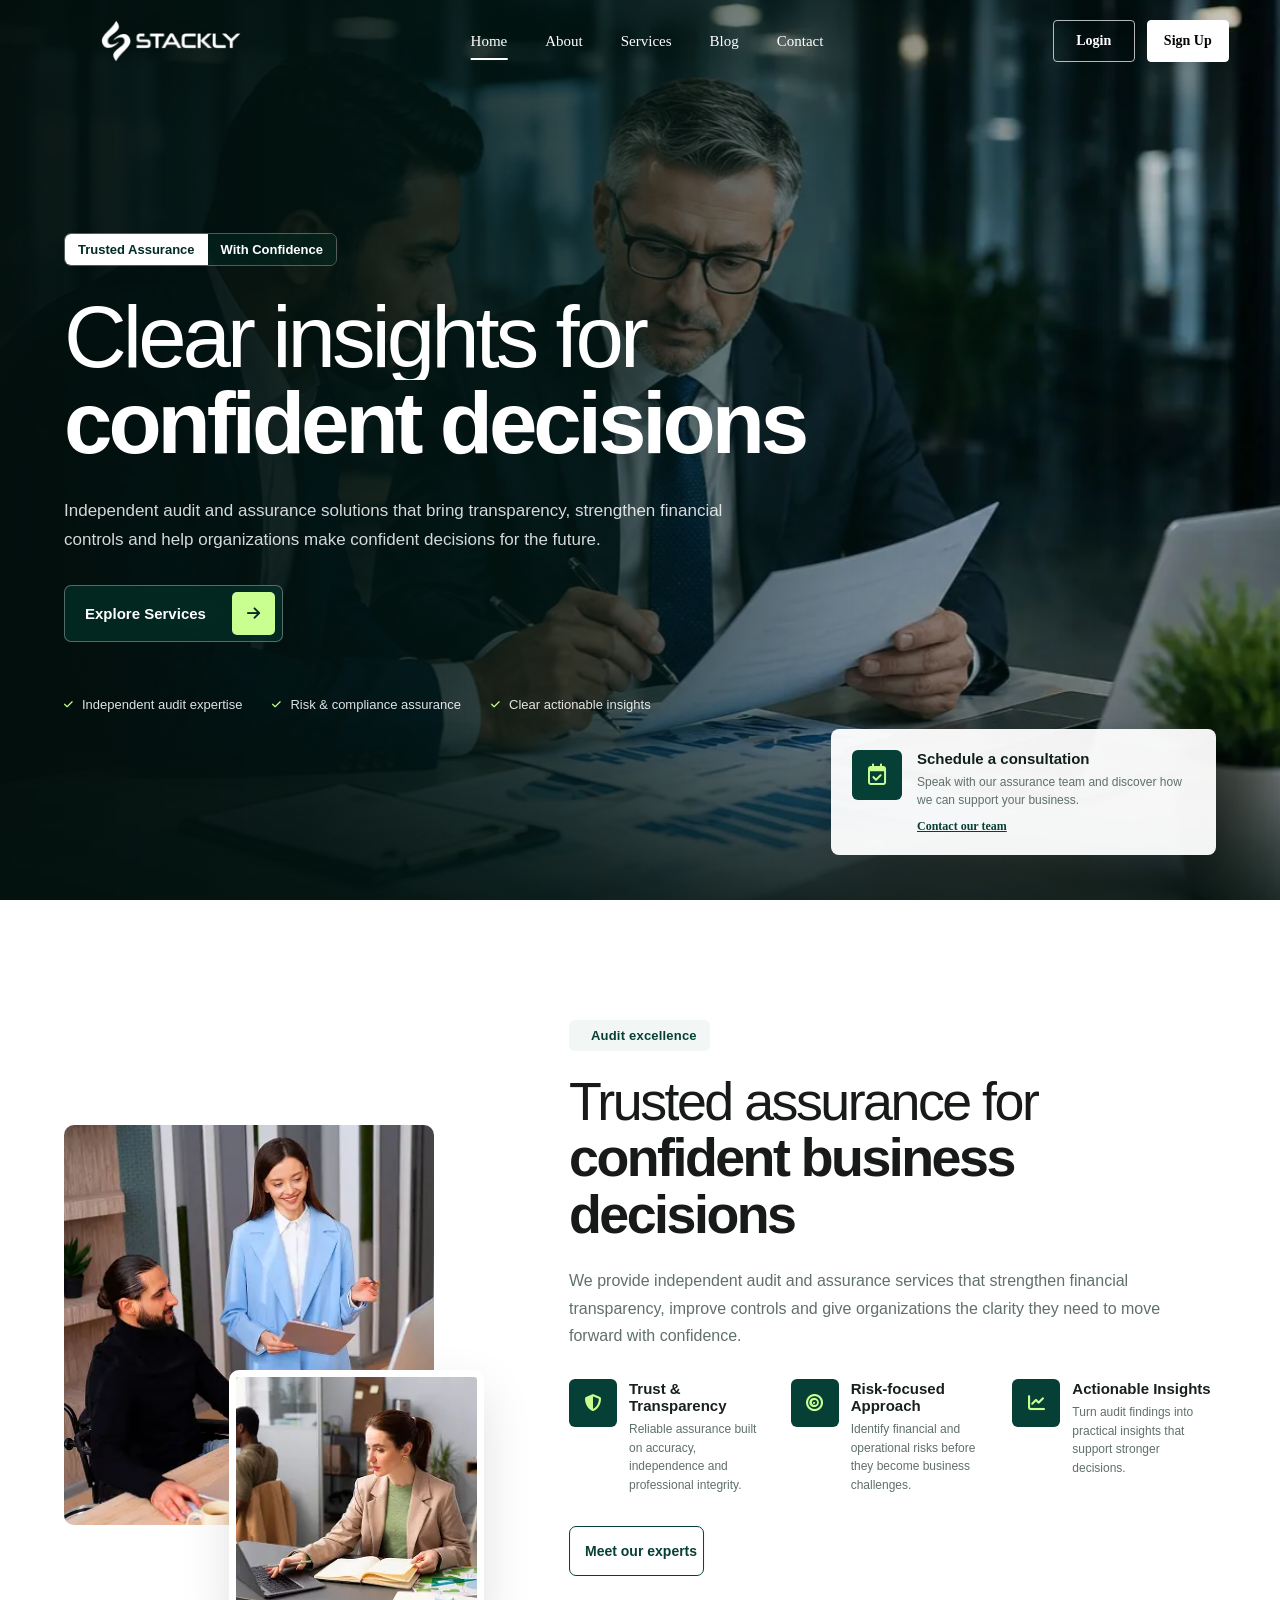
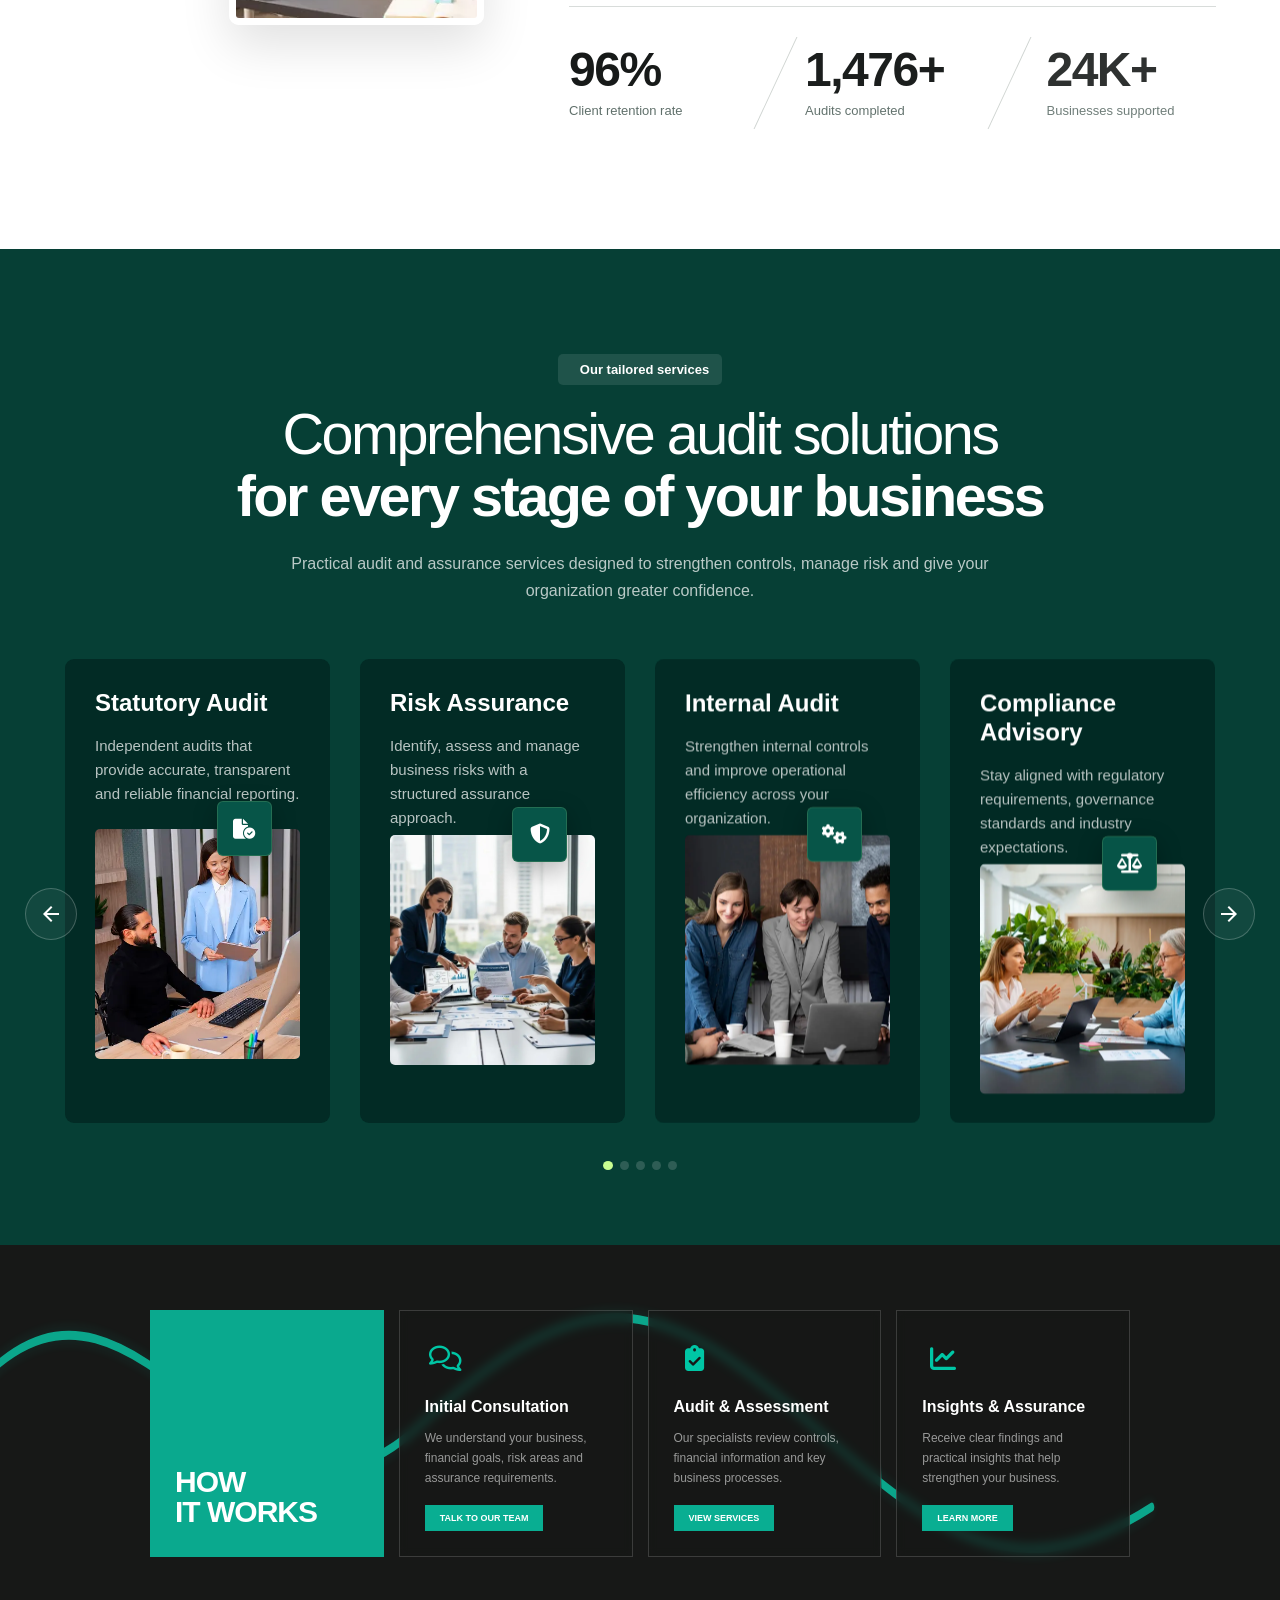
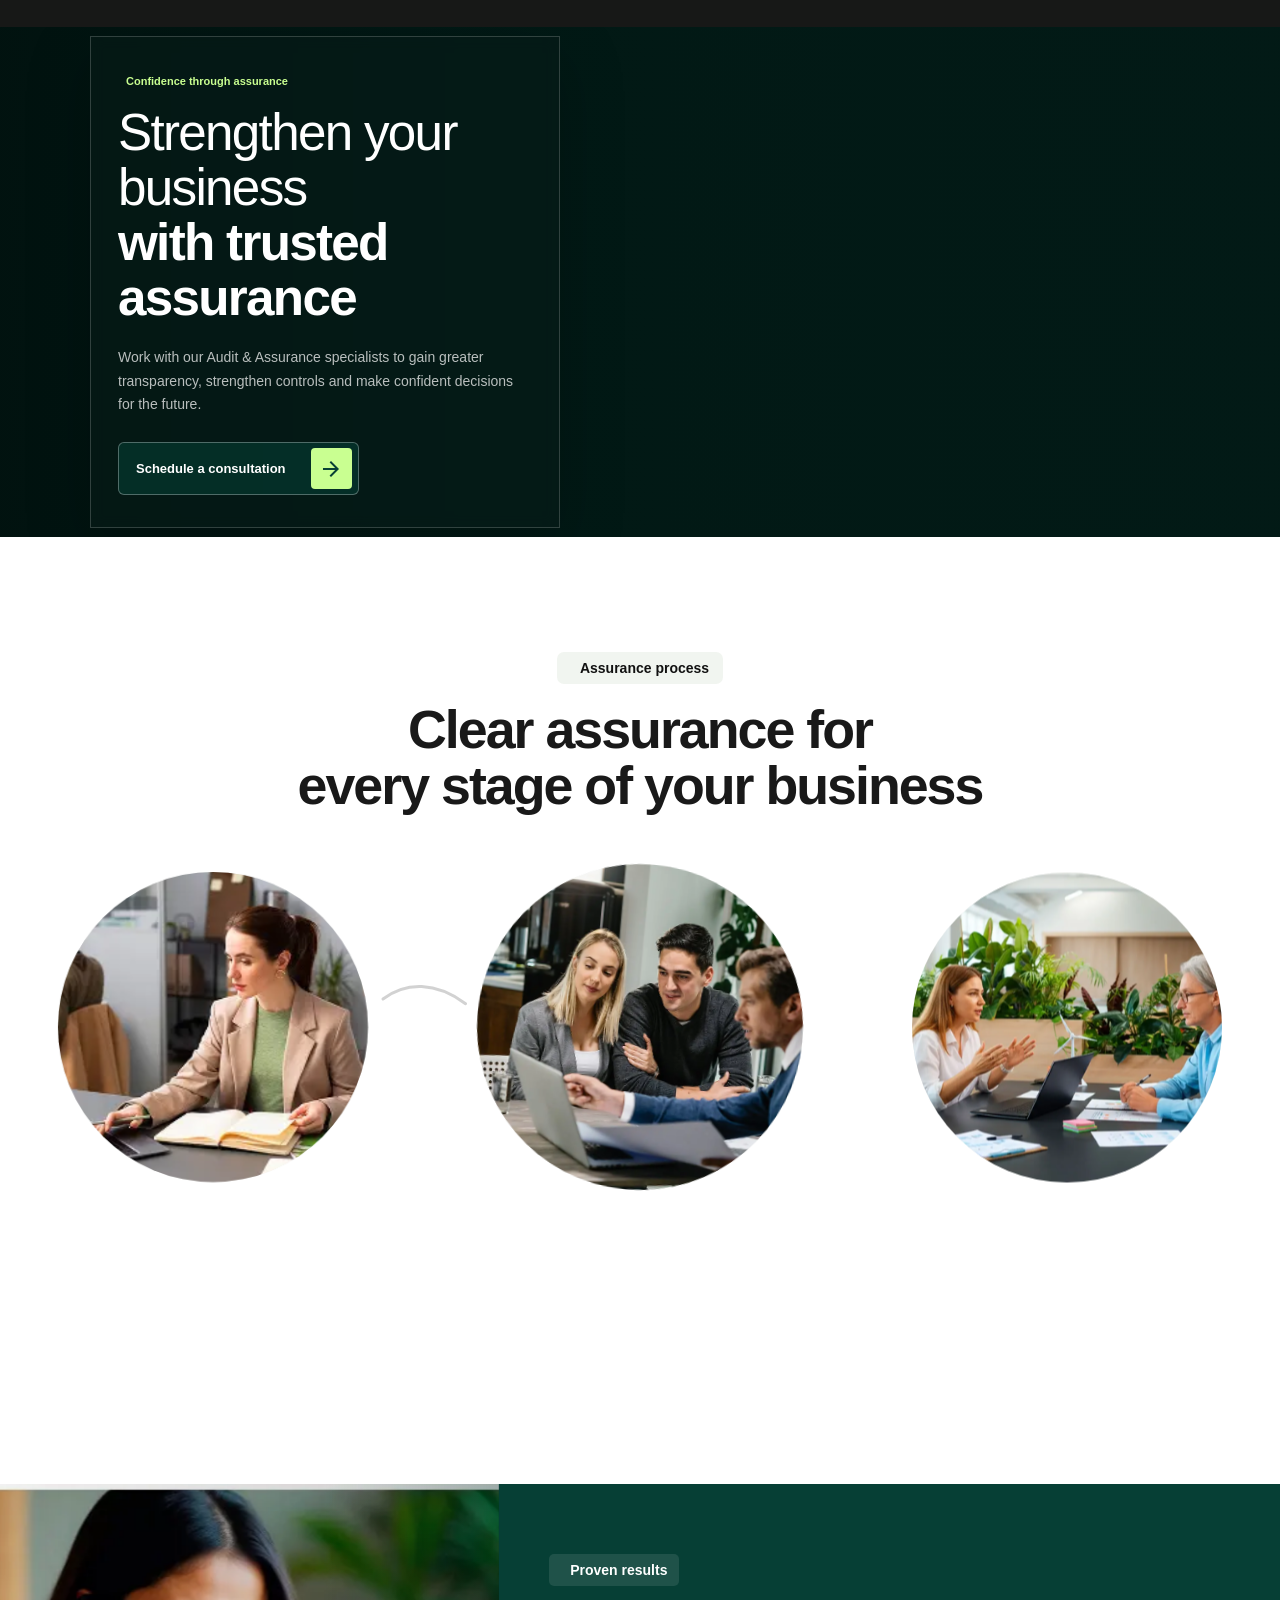
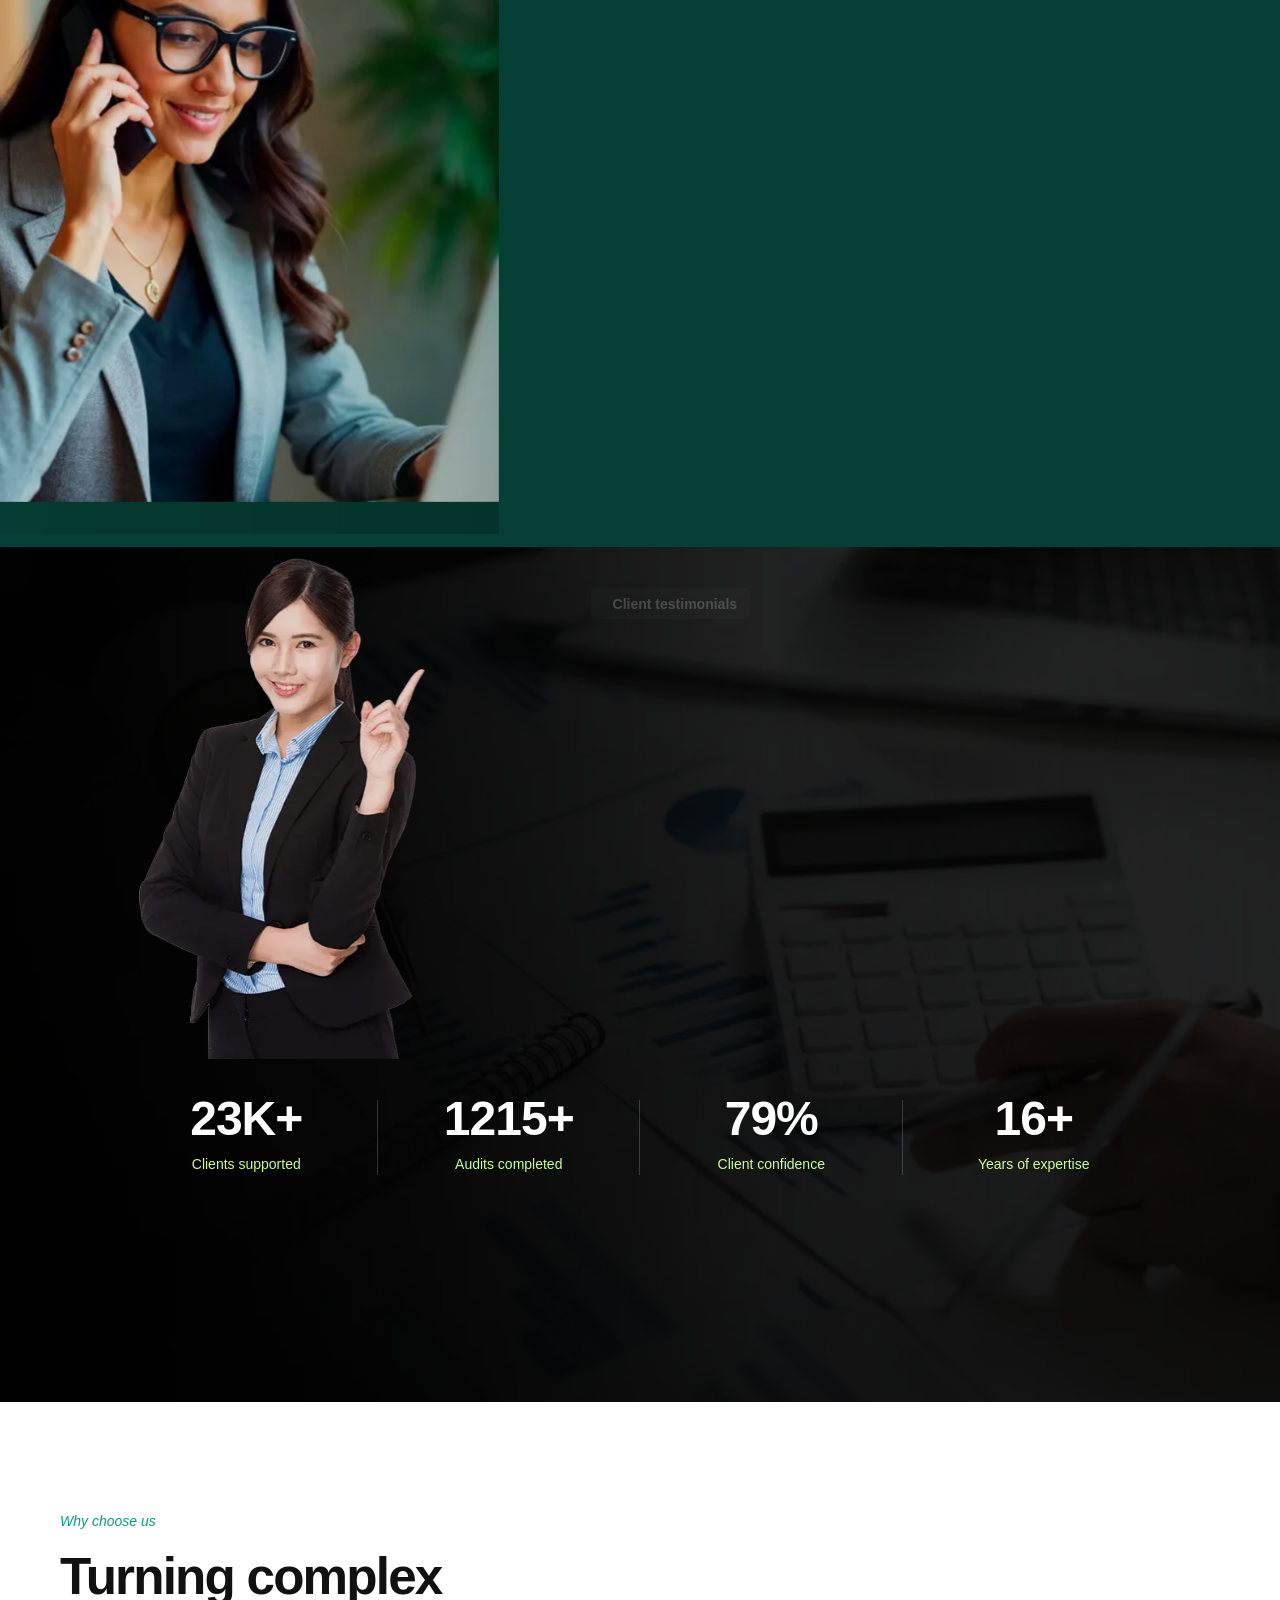
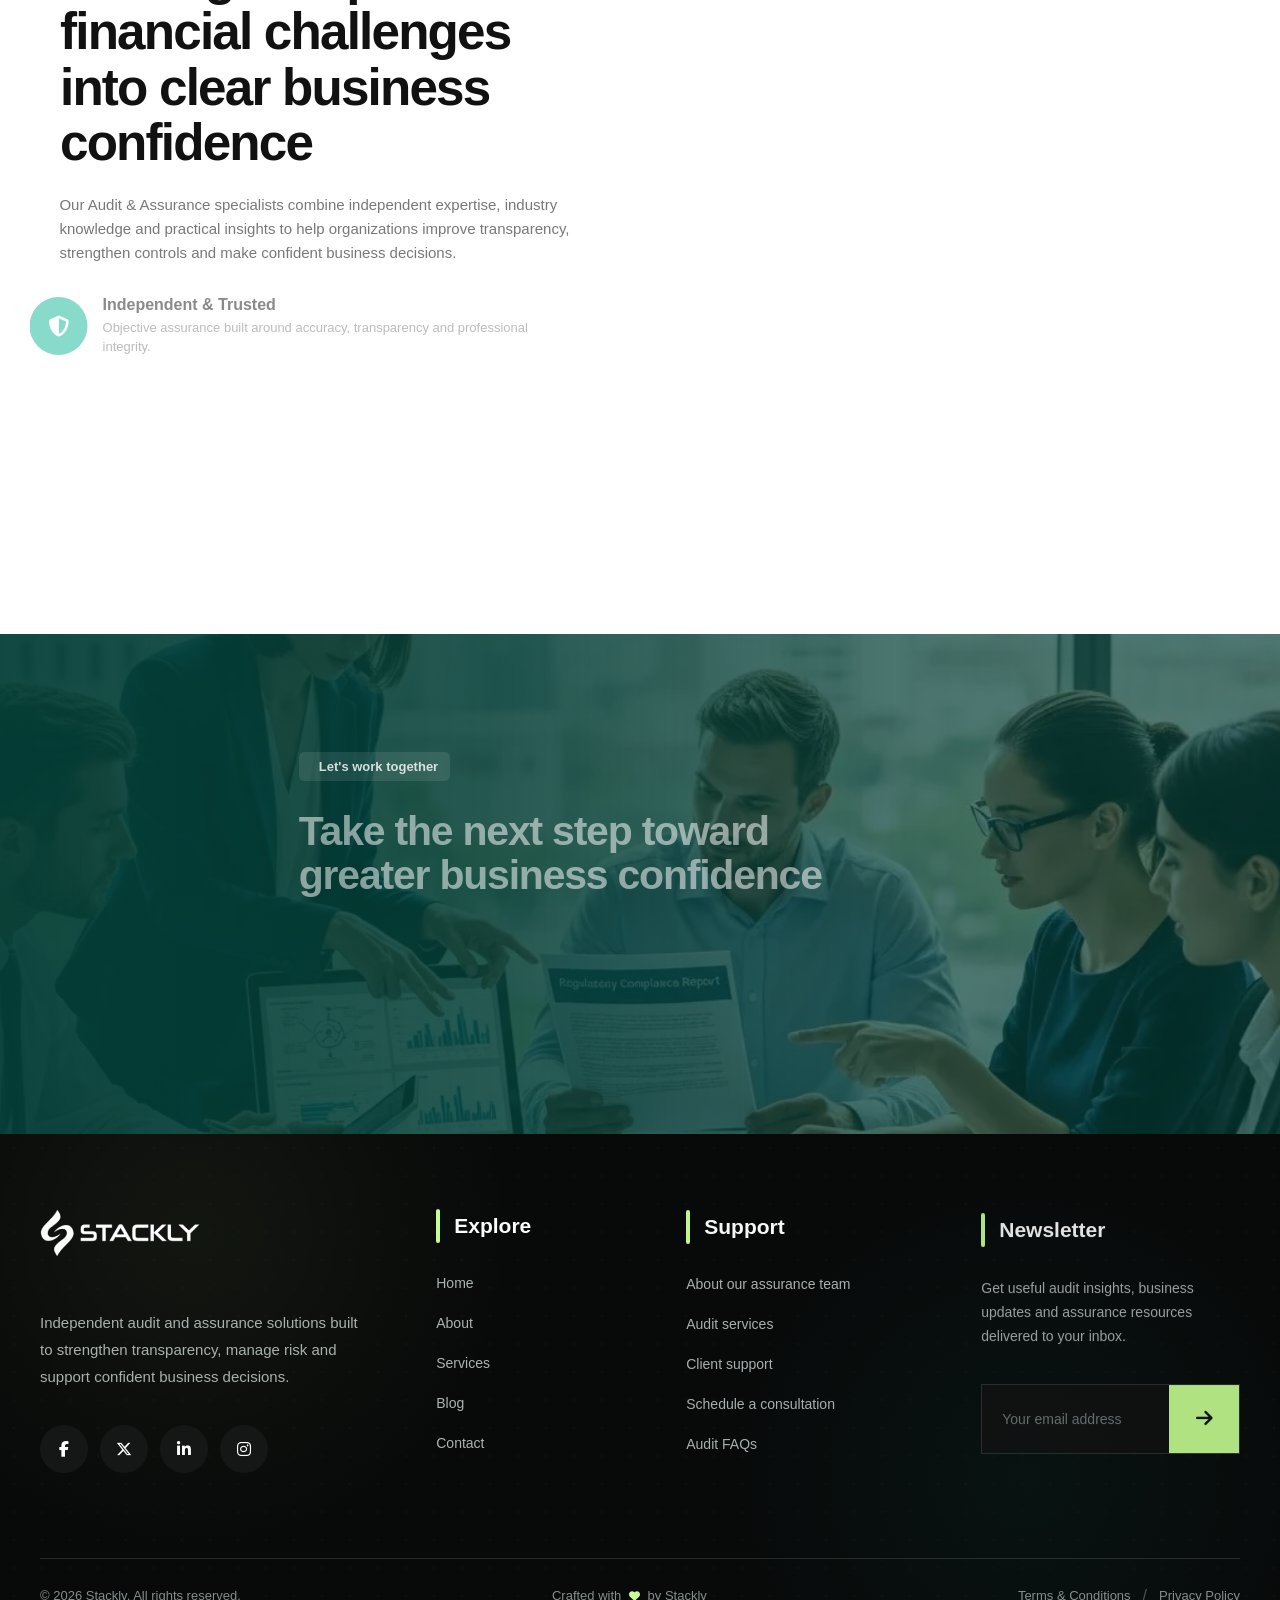
==== commit 87822664: "Updated website" ====
--- a/index.html
+++ b/index.html
@@ -11,12 +11,46 @@
     rel="stylesheet"
     href="https://cdnjs.cloudflare.com/ajax/libs/font-awesome/6.7.2/css/all.min.css"
 >
+<link
+    rel="stylesheet"
+    href="https://fonts.googleapis.com/icon?family=Material+Icons"
+>
     <!-- Main CSS -->
     <link rel="stylesheet" href="css/style.css">
     <link rel="stylesheet" href="css/home.css">
 </head>
 
 <body>
+
+<!-- =========================================================
+     STACKLY PREMIUM LOADER
+========================================================= -->
+
+<div class="stackly-loader" id="stacklyLoader">
+
+    <div class="stackly-loader-core">
+
+        <!-- Rotating rings -->
+        <div class="stackly-ring stackly-ring-one"></div>
+        <div class="stackly-ring stackly-ring-two"></div>
+        <div class="stackly-ring stackly-ring-three"></div>
+
+        <!-- Center -->
+        <div class="stackly-loader-center">        
+
+            <div class="stackly-loader-brand">
+                STACKLY
+            </div>
+
+            <div class="stackly-loader-text">
+                AUDIT &amp; ASSURANCE
+            </div>
+
+        </div>
+
+    </div>
+
+</div>
 
     <!-- =====================================================
          HEADER / NAVBAR
@@ -77,7 +111,7 @@
     <div class="audit-hero-image">
 
         <img
-            src="https://images.openai.com/static-rsc-4/qGSShw3lVOkflLW--eEXy1oP4KELejCWYh2Y5VGfIpO5u96QJgmZgrgnI1BkpLZaQknFezvVjly02QbOVNBq6kBhOxrE3UzgswcczAZzKFBwlpBtjOLL7k1zO3zDhDuBZmyTmKdolitUywab-daVpfcMJbjwZvbfjMgfiXlFlw4?purpose=inline"
+            src="assetss/home-hero.webp"
             alt="Audit and Assurance professionals"
         >
 
@@ -158,7 +192,7 @@
 
                     <span class="audit-arrow">
 
-                        <i class="fa-solid fa-arrow-right"></i>
+                    <i class="fa-solid fa-arrow-right"></i>
 
                     </span>
 
@@ -436,7 +470,7 @@
     <div class="audit-services-carousel">
 
         <button class="audit-slider-arrow audit-slider-prev" type="button">
-            <i class="fa-solid fa-arrow-left"></i>
+           <span class="material-icons">arrow_back</span>
         </button>
 
         <div class="audit-services-viewport">
@@ -465,7 +499,7 @@
                         >
 
                         <div class="audit-service-icon">
-                            <i class="fa-solid fa-file-circle-check"></i>
+                         <i class="fa-solid fa-file-circle-check"></i>
                         </div>
                     </div>
 
@@ -719,7 +753,7 @@
                         >
 
                         <div class="audit-service-icon">
-                            <i class="fa-solid fa-chart-line"></i>
+                         <span class="material-icons">arrow_forward</span>
                         </div>
 
                     </div>
@@ -731,7 +765,7 @@
 
 
         <button class="audit-slider-arrow audit-slider-next" type="button">
-            <i class="fa-solid fa-arrow-right"></i>
+             <span class="material-icons">arrow_forward</span>
         </button>
 
     </div>
@@ -911,7 +945,7 @@
                     <span>Schedule a consultation</span>
 
                     <span class="audit-video-arrow">
-                        <i class="fa-solid fa-arrow-right"></i>
+                     <span class="material-icons">arrow_forward</span>
                     </span>
                 </a>
 
--- a/css/style.css
+++ b/css/style.css
@@ -1122,4 +1122,385 @@
     .audit-footer-bottom {
         width: calc(100% - 28px);
     }
+}
+
+
+/* =========================================================
+   STACKLY PREMIUM LOADER
+========================================================= */
+
+.stackly-loader {
+    position: fixed;
+
+    inset: 0;
+
+    z-index: 99999;
+
+    display: flex;
+
+    align-items: center;
+    justify-content: center;
+
+    background:
+        radial-gradient(
+            circle at center,
+            #0a5144 0%,
+            #063f35 35%,
+            #022b25 72%,
+            #061714 100%
+        );
+
+    overflow: hidden;
+
+    transition:
+        opacity .8s ease,
+        visibility .8s ease;
+}
+
+.stackly-loader.hide {
+    opacity: 0;
+    visibility: hidden;
+    pointer-events: none;
+}
+
+
+/* =========================================================
+   CENTER AREA
+========================================================= */
+
+.stackly-loader-core {
+    position: relative;
+
+    width: 265px;
+    height: 265px;
+
+    display: flex;
+
+    align-items: center;
+    justify-content: center;
+}
+
+
+/* =========================================================
+   ROTATING RINGS
+========================================================= */
+
+.stackly-ring {
+    position: absolute;
+
+    left: 50%;
+    top: 50%;
+
+    border-radius: 50%;
+
+    transform: translate(-50%, -50%);
+
+    box-sizing: border-box;
+
+    pointer-events: none;
+}
+
+
+/* Outer ring */
+
+.stackly-ring-one {
+    width: 255px;
+    height: 255px;
+
+    border:
+        1px solid
+        rgba(201, 255, 145, 0.28);
+
+    border-top-color: #c9ff91;
+    border-right-color: transparent;
+
+    animation:
+        stacklyRotate 2.4s linear infinite;
+}
+
+
+/* Middle ring */
+
+.stackly-ring-two {
+    width: 215px;
+    height: 215px;
+
+    border:
+        1px solid
+        rgba(255, 255, 255, 0.22);
+
+    border-bottom-color: #c9ff91;
+    border-left-color: transparent;
+
+    animation:
+        stacklyRotateReverse 1.9s linear infinite;
+}
+
+
+/* Inner ring */
+
+.stackly-ring-three {
+    width: 175px;
+    height: 175px;
+
+    border:
+        1px solid
+        rgba(201, 255, 145, 0.32);
+
+    border-top-color: #ffffff;
+    border-right-color: transparent;
+
+    animation:
+        stacklyRotate 1.5s linear infinite;
+}
+
+
+/* =========================================================
+   CENTER
+========================================================= */
+
+.stackly-loader-center {
+    position: relative;
+
+    z-index: 5;
+
+    width: 142px;
+    height: 142px;
+
+    display: flex;
+
+    flex-direction: column;
+
+    align-items: center;
+    justify-content: center;
+
+    text-align: center;
+
+    border-radius: 50%;
+
+    background:
+        radial-gradient(
+            circle,
+            #0c5b4c 0%,
+            #063f35 70%,
+            #032b25 100%
+        );
+
+    border:
+        1px solid
+        rgba(201, 255, 145, 0.35);
+
+    box-shadow:
+        0 0 25px rgba(201, 255, 145, 0.08),
+        inset 0 0 30px rgba(0, 0, 0, 0.22);
+}
+
+
+/* =========================================================
+   LOGO
+========================================================= */
+
+.stackly-loader-logo {
+    width: 48px;
+    height: 30px;
+
+    display: flex;
+
+    align-items: center;
+    justify-content: center;
+
+    margin-bottom: 5px;
+
+    overflow: hidden;
+}
+
+.stackly-loader-logo img {
+    width: 72px;
+    height: auto;
+
+    display: block;
+
+    object-fit: contain;
+
+    filter:
+        brightness(0)
+        invert(1);
+}
+
+
+/* =========================================================
+   STACKLY TEXT
+========================================================= */
+
+.stackly-loader-brand {
+    color: #c9ff91;
+
+    font-family:
+        Arial,
+        Helvetica,
+        sans-serif;
+
+    font-size: 16px;
+
+    font-weight: 800;
+
+    letter-spacing: 2.8px;
+
+    line-height: 1;
+}
+
+
+/* =========================================================
+   INNER TEXT
+========================================================= */
+
+.stackly-loader-text {
+    margin-top: 7px;
+
+    max-width: 105px;
+
+    color:
+        rgba(
+            255,
+            255,
+            255,
+            0.7
+        );
+
+    font-family:
+        Arial,
+        Helvetica,
+        sans-serif;
+
+    font-size: 6px;
+
+    font-weight: 700;
+
+    letter-spacing: 1.4px;
+
+    line-height: 1.5;
+
+    text-align: center;
+}
+
+
+/* =========================================================
+   ROTATION
+========================================================= */
+
+@keyframes stacklyRotate {
+
+    from {
+        transform:
+            translate(-50%, -50%)
+            rotate(0deg);
+    }
+
+    to {
+        transform:
+            translate(-50%, -50%)
+            rotate(360deg);
+    }
+
+}
+
+
+@keyframes stacklyRotateReverse {
+
+    from {
+        transform:
+            translate(-50%, -50%)
+            rotate(360deg);
+    }
+
+    to {
+        transform:
+            translate(-50%, -50%)
+            rotate(0deg);
+    }
+
+}
+
+
+/* =========================================================
+   SMALL GLOW
+========================================================= */
+
+.stackly-loader-core::before {
+    content: "";
+
+    position: absolute;
+
+    left: 50%;
+    top: 50%;
+
+    width: 285px;
+    height: 285px;
+
+    transform:
+        translate(-50%, -50%);
+
+    border-radius: 50%;
+
+    background:
+        radial-gradient(
+            circle,
+            rgba(201,255,145,0.08),
+            transparent 65%
+        );
+
+    filter: blur(8px);
+
+    pointer-events: none;
+}
+
+
+/* =========================================================
+   MOBILE
+========================================================= */
+
+@media (max-width: 600px) {
+
+    .stackly-loader-core {
+        width: 235px;
+        height: 235px;
+    }
+
+    .stackly-ring-one {
+        width: 225px;
+        height: 225px;
+    }
+
+    .stackly-ring-two {
+        width: 190px;
+        height: 190px;
+    }
+
+    .stackly-ring-three {
+        width: 155px;
+        height: 155px;
+    }
+
+    .stackly-loader-center {
+        width: 128px;
+        height: 128px;
+    }
+
+    .stackly-loader-logo {
+        width: 44px;
+        height: 27px;
+    }
+
+    .stackly-loader-logo img {
+        width: 66px;
+    }
+
+    .stackly-loader-brand {
+        font-size: 14px;
+    }
+
+    .stackly-loader-text {
+        font-size: 5.5px;
+    }
+
 }
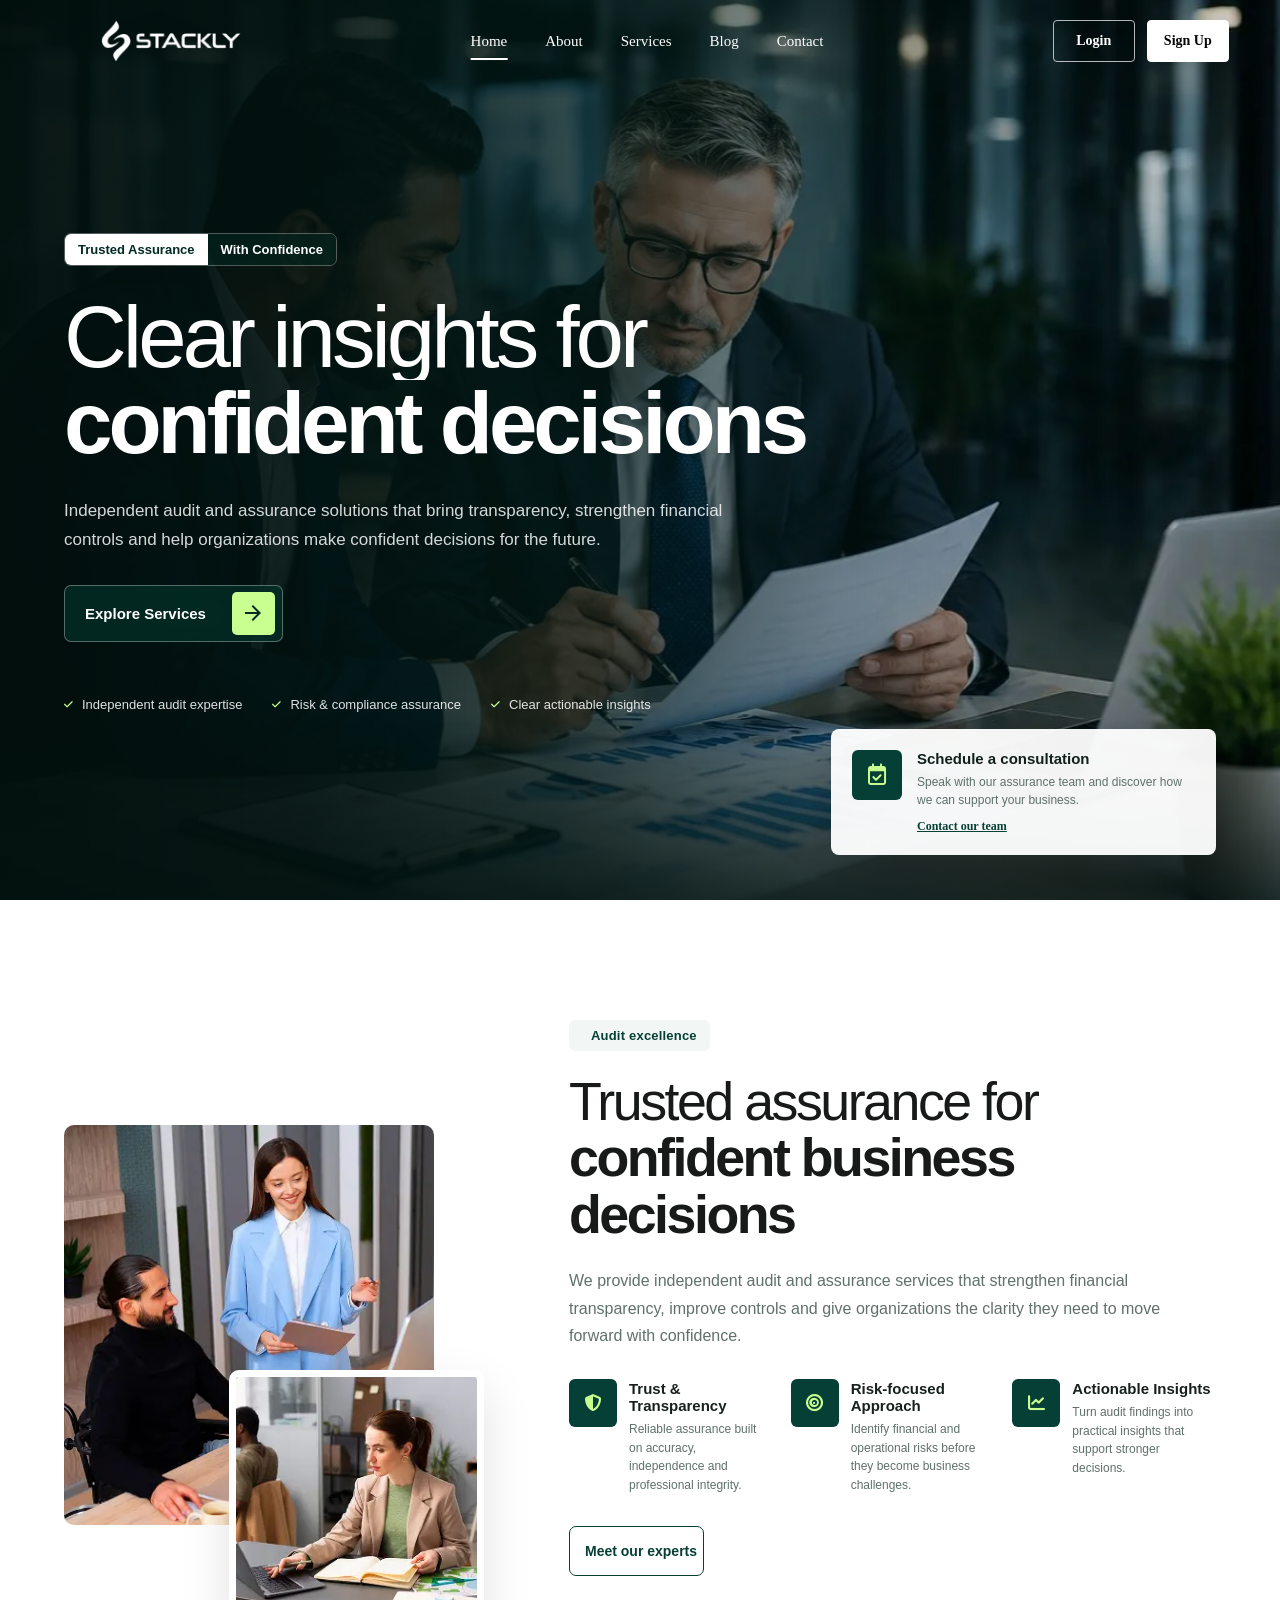
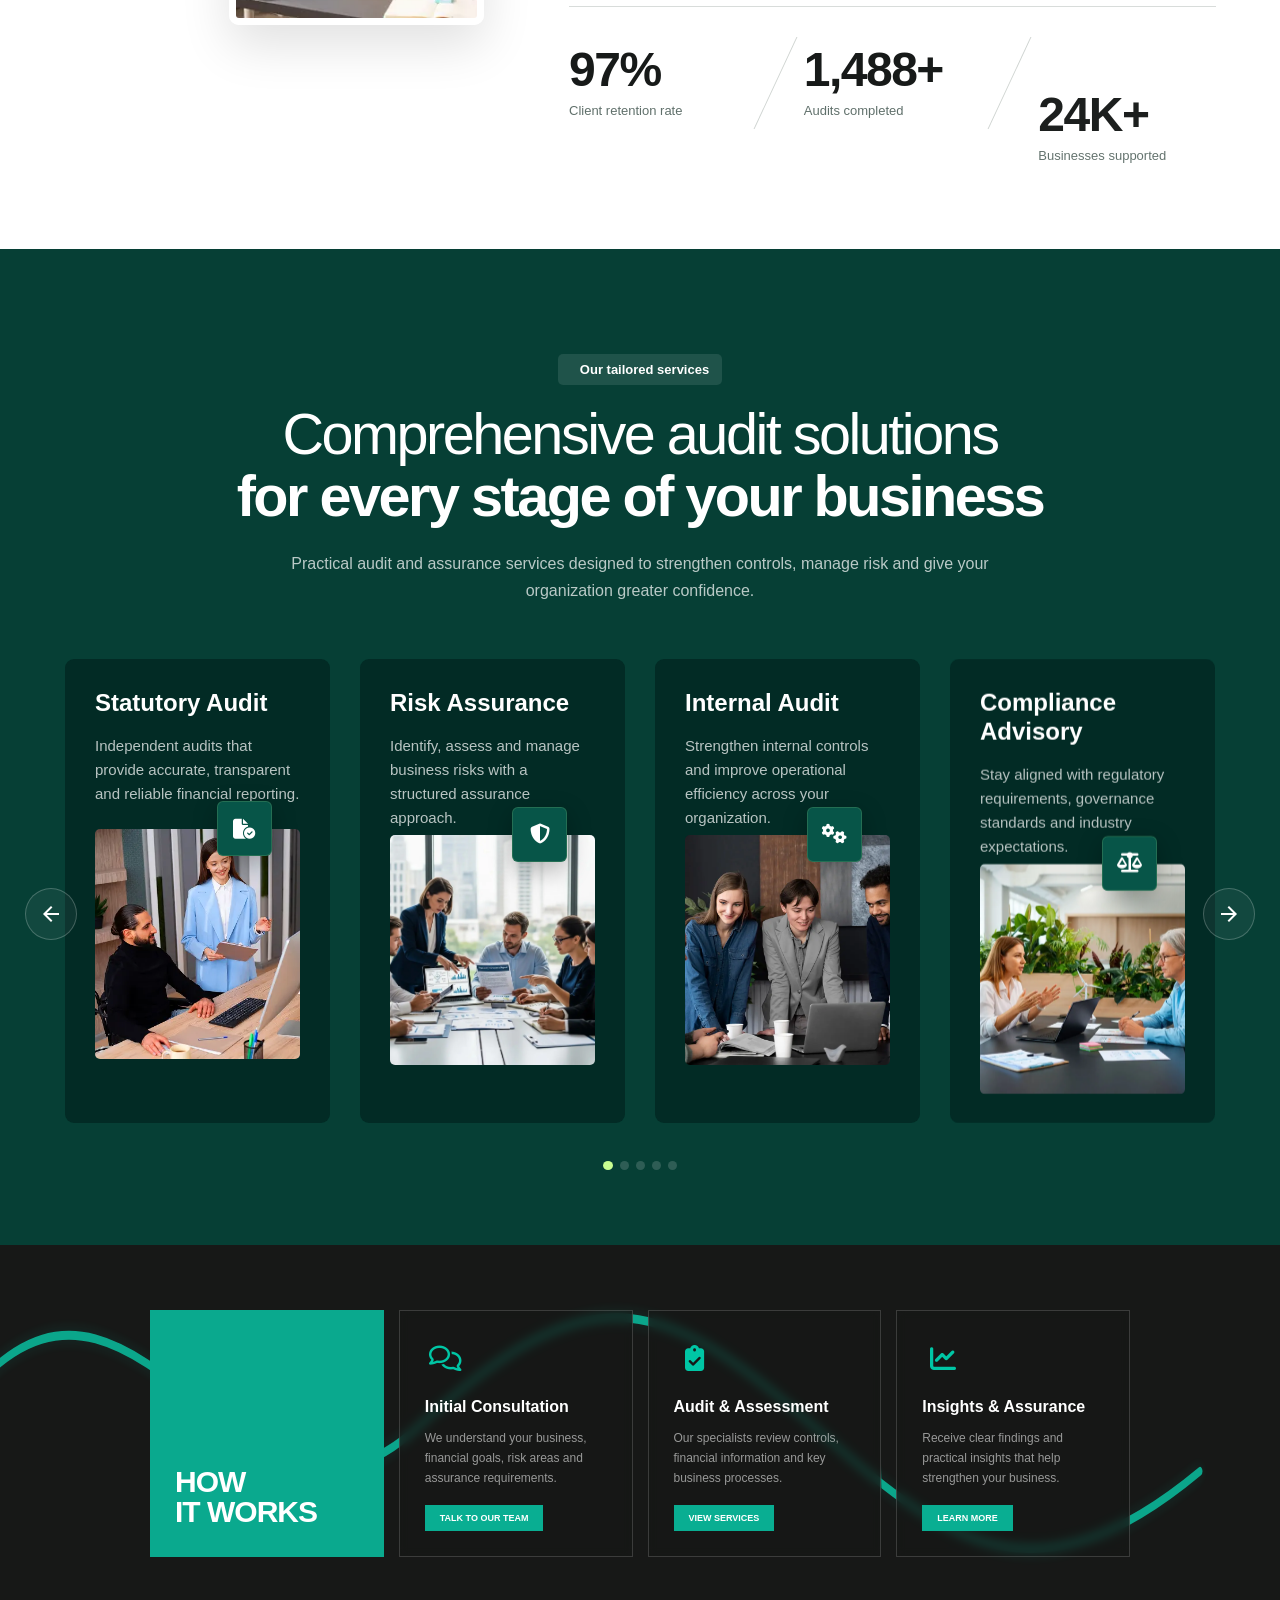
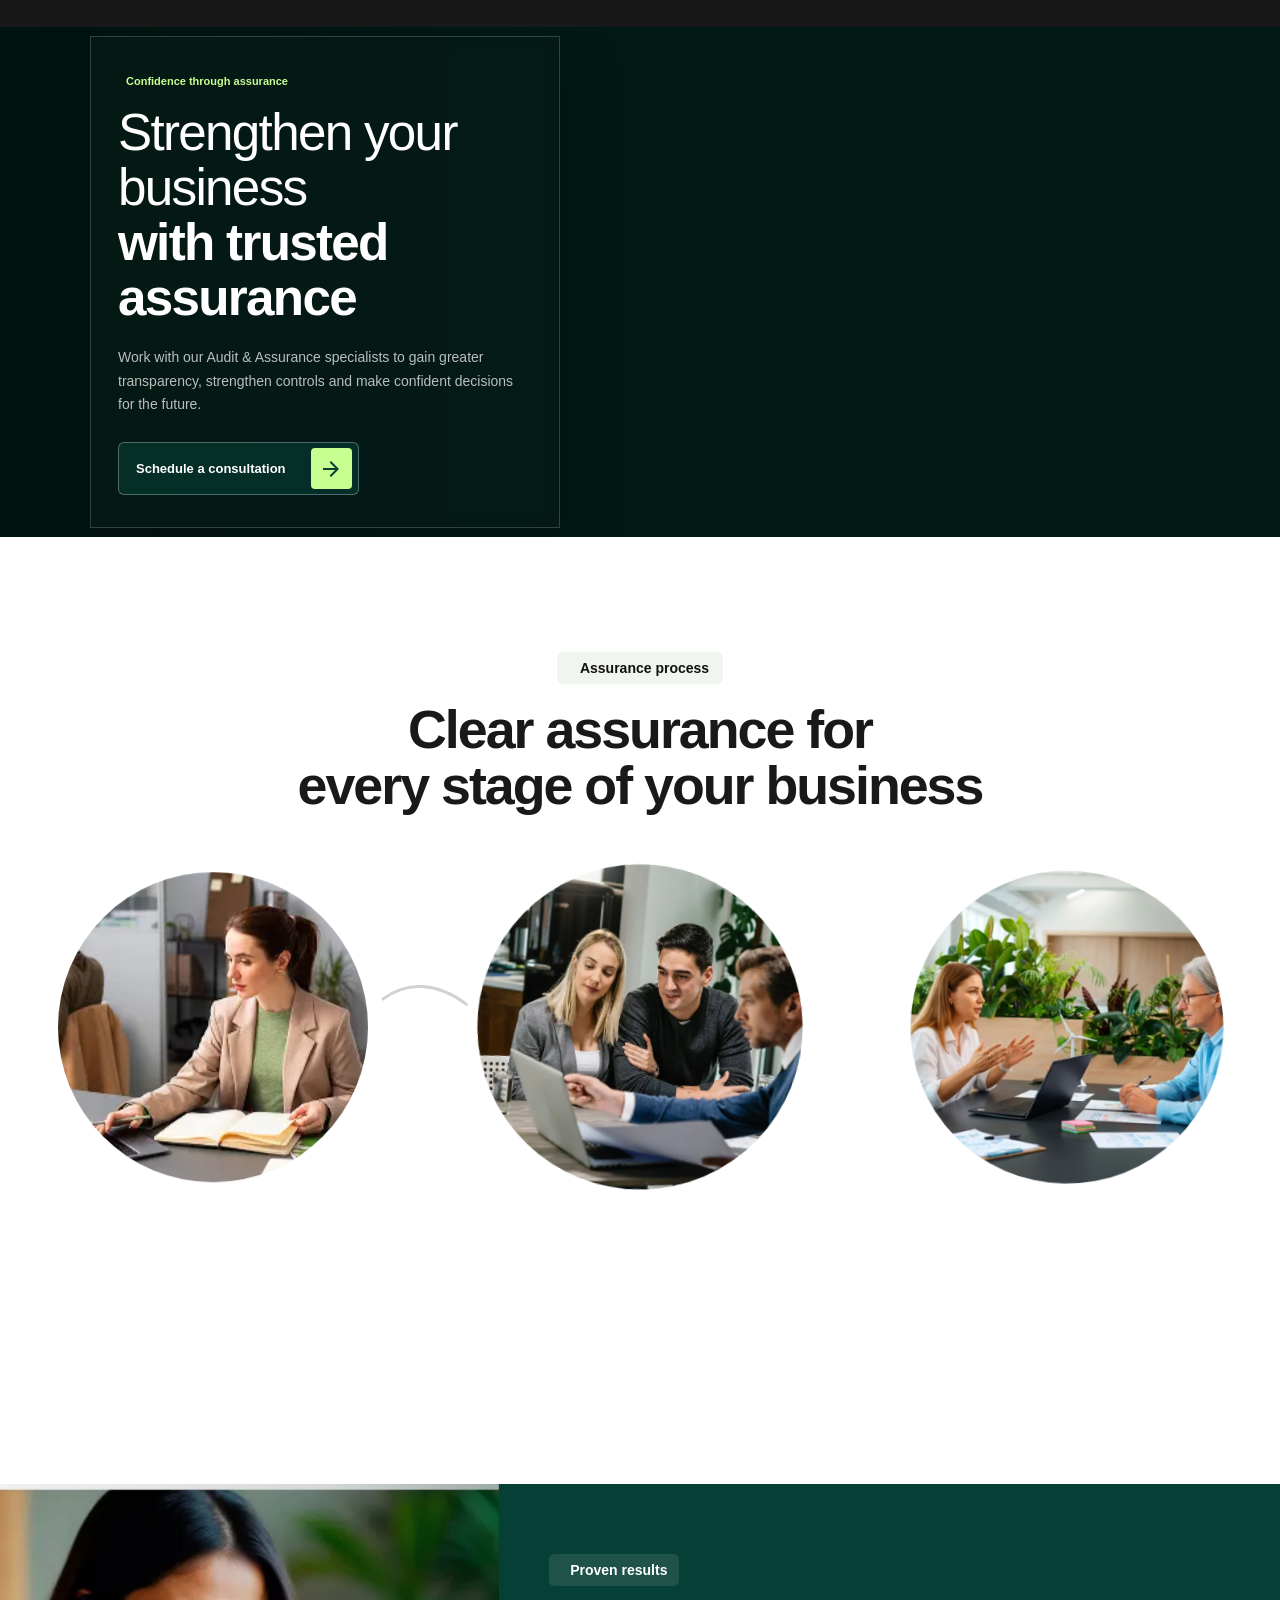
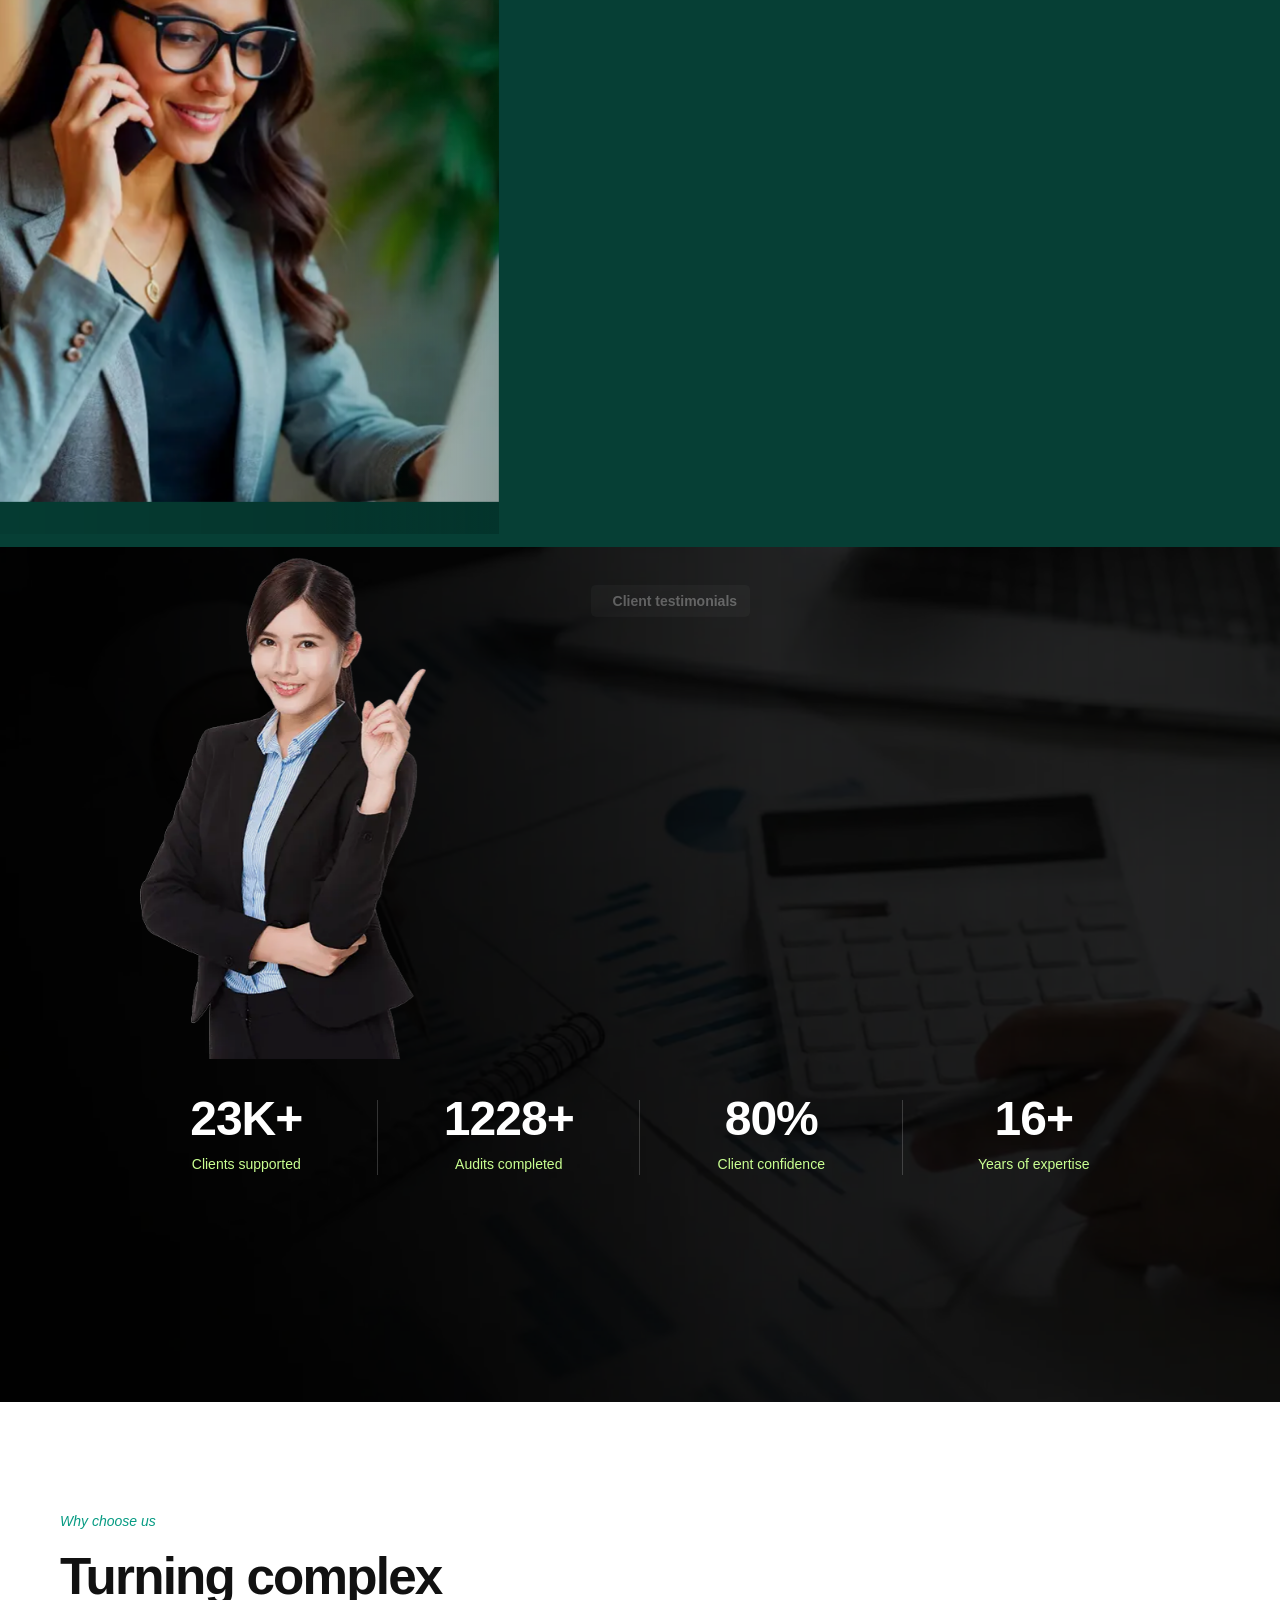
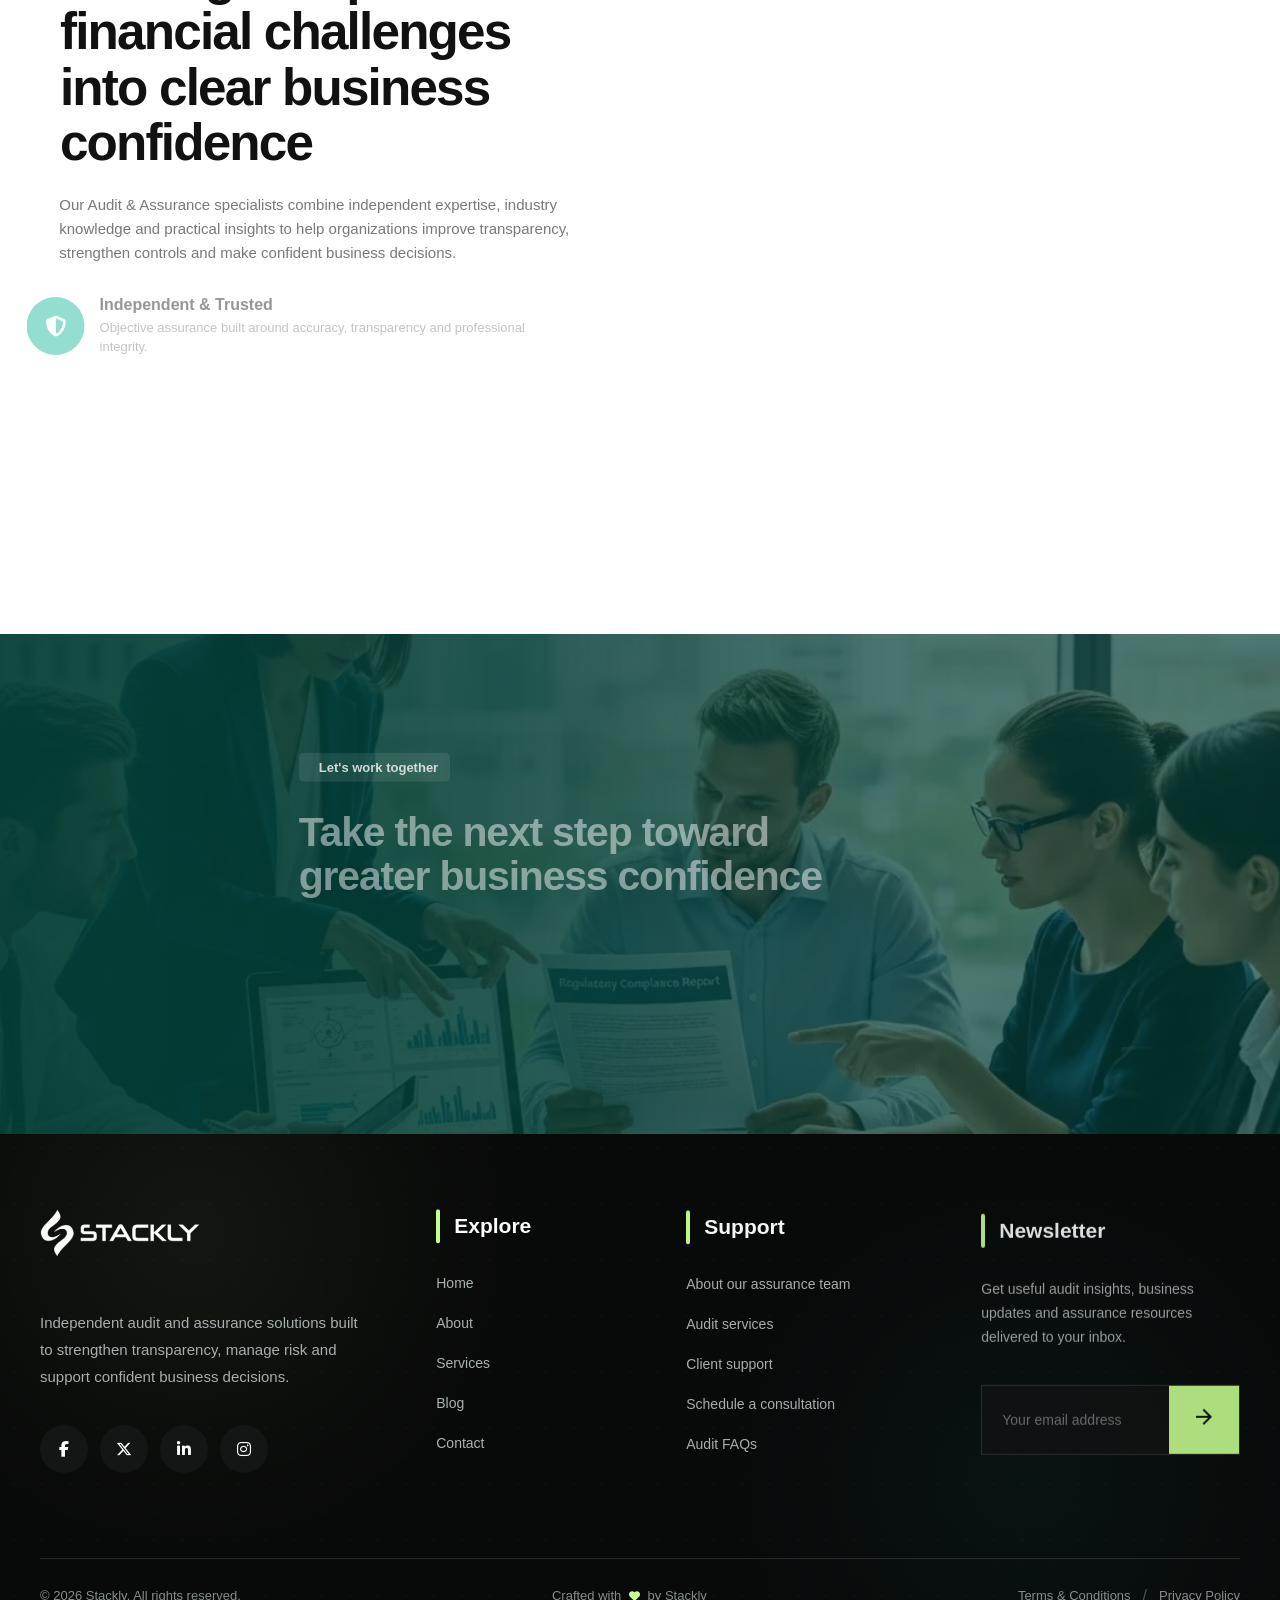
==== commit 1b448b70: "Updated website" ====
--- a/index.html
+++ b/index.html
@@ -192,7 +192,7 @@
 
                     <span class="audit-arrow">
 
-                    <i class="fa-solid fa-arrow-right"></i>
+                     <span class="material-icons">arrow_forward</span>
 
                     </span>
 
@@ -247,7 +247,7 @@
 
             <div class="consult-icon">
 
-                <i class="fa-regular fa-calendar-check"></i>
+             <i class="fa-regular fa-calendar-check"></i>
 
             </div>
 
@@ -2014,7 +2014,7 @@
                         type="submit"
                         aria-label="Subscribe"
                     >
-                        <i class="fa-solid fa-arrow-right"></i>
+                    <span class="material-icons">arrow_forward</span>
                     </button>
 
                 </div>
